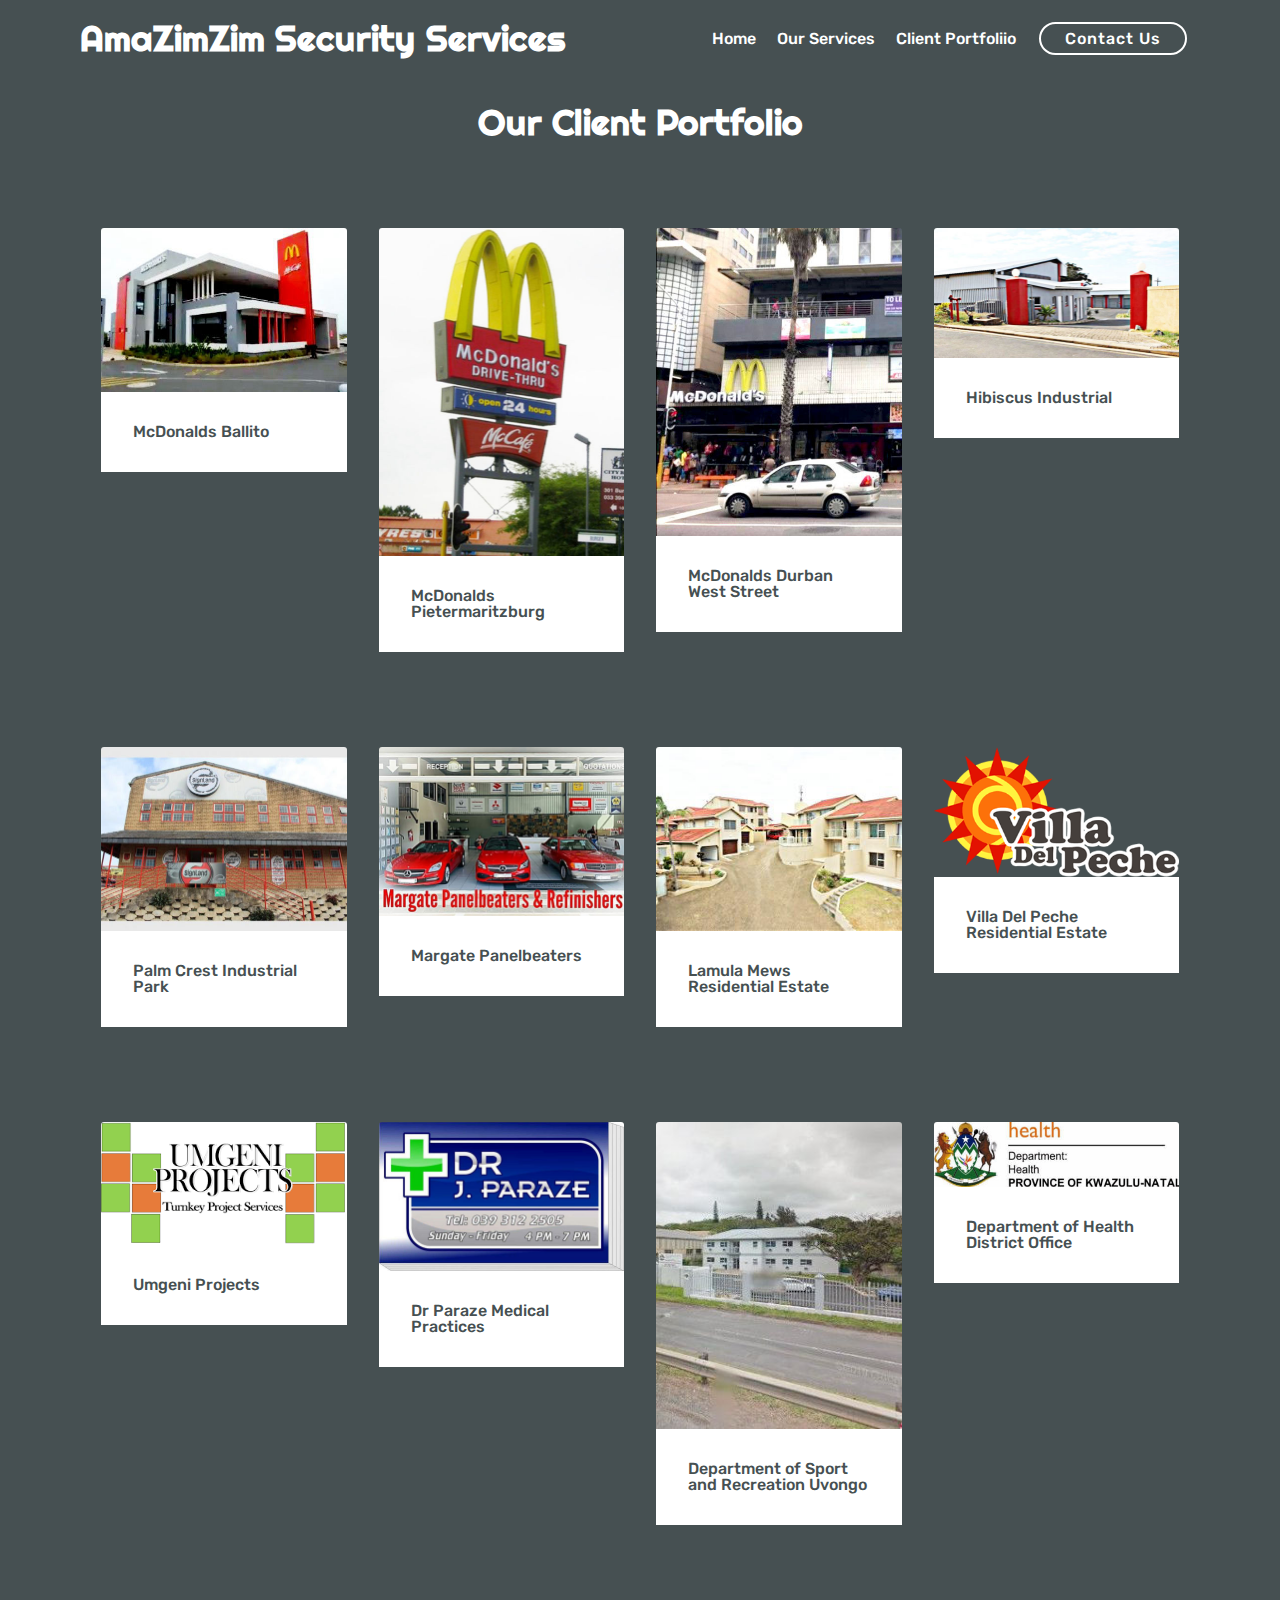
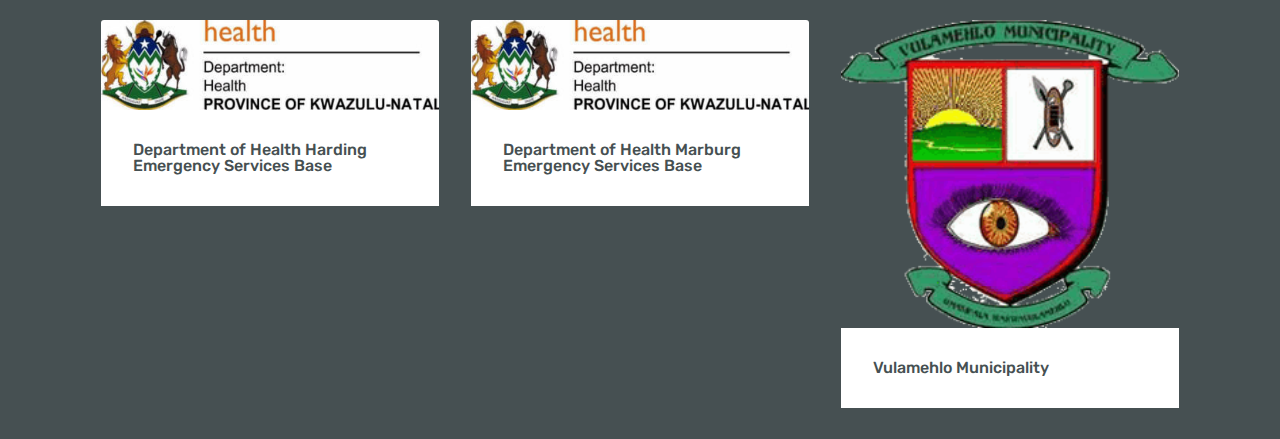
==== page1.html @ 928ce8c0 "create github pages" ====
<!DOCTYPE html>
<html  >
<head>
  <!-- Site made with Mobirise Website Builder v4.10.15, https://mobirise.com -->
  <meta charset="UTF-8">
  <meta http-equiv="X-UA-Compatible" content="IE=edge">
  <meta name="generator" content="Mobirise v4.10.15, mobirise.com">
  <meta name="viewport" content="width=device-width, initial-scale=1, minimum-scale=1">
  <link rel="shortcut icon" href="assets/images/logo2.png" type="image/x-icon">
  <meta name="description" content="Website Builder Description">
  
  <title>Our Clients</title>
  <link rel="stylesheet" href="assets/bootstrap/css/bootstrap.min.css">
  <link rel="stylesheet" href="assets/bootstrap/css/bootstrap-grid.min.css">
  <link rel="stylesheet" href="assets/bootstrap/css/bootstrap-reboot.min.css">
  <link rel="stylesheet" href="assets/tether/tether.min.css">
  <link rel="stylesheet" href="assets/dropdown/css/style.css">
  <link rel="stylesheet" href="assets/theme/css/style.css">
  <link rel="preload" as="style" href="assets/mobirise/css/mbr-additional.css"><link rel="stylesheet" href="assets/mobirise/css/mbr-additional.css" type="text/css">
  
  
  
</head>
<body>
  <section class="menu cid-rEwuFh71jN" once="menu" id="menu1-a">

    

    <nav class="navbar navbar-expand beta-menu navbar-dropdown align-items-center navbar-fixed-top navbar-toggleable-sm">
        <button class="navbar-toggler navbar-toggler-right" type="button" data-toggle="collapse" data-target="#navbarSupportedContent" aria-controls="navbarSupportedContent" aria-expanded="false" aria-label="Toggle navigation">
            <div class="hamburger">
                <span></span>
                <span></span>
                <span></span>
                <span></span>
            </div>
        </button>
        <div class="menu-logo">
            <div class="navbar-brand">
                
                <span class="navbar-caption-wrap"><a class="navbar-caption text-white display-2" href="#top">AmaZimZim Security Services<br></a></span>
            </div>
        </div>
        <div class="collapse navbar-collapse" id="navbarSupportedContent">
            <ul class="navbar-nav nav-dropdown" data-app-modern-menu="true"><li class="nav-item">
                    <a class="nav-link link text-white display-4" href="index.html#header3-6">Home</a>
                </li><li class="nav-item"><a class="nav-link link text-white display-4" href="page2.html#services1-g">Our Services</a></li><li class="nav-item"><a class="nav-link link text-white display-4" href="page1.html#features18-b">Client Portfoliio</a></li></ul>
            <div class="navbar-buttons mbr-section-btn"><a class="btn btn-sm btn-white-outline display-4" href="tel:0393121715">Contact Us</a></div>
        </div>
    </nav>
</section>

<section class="engine"><a href="https://mobirise.info/f">simple site builder</a></section><section class="features18 popup-btn-cards cid-rEwUz1un2R" id="features18-b">

    

    
    <div class="container">
        <h2 class="mbr-section-title pb-3 align-center mbr-fonts-style display-2"><strong>Our Client Portfolio</strong></h2>
        
        <div class="media-container-row pt-5 ">
            <div class="card p-3 col-12 col-md-6 col-lg-3">
                <div class="card-wrapper ">
                    <div class="card-img">
                        <div class="mbr-overlay"></div>
                        
                        <img src="assets/images/mcd-ballito-389x259.jpg" alt="Mobirise" title="">
                    </div>
                    <div class="card-box">
                        <h4 class="card-title mbr-fonts-style display-7">
                            McDonalds Ballito</h4>
                        
                    </div>
                </div>
            </div>
            <div class="card p-3 col-12 col-md-6 col-lg-3">
                <div class="card-wrapper">
                    <div class="card-img">
                        <div class="mbr-overlay"></div>
                        
                        <img src="assets/images/mcd-pmb-492x656.jpg" alt="Mobirise" title="">
                    </div>
                    <div class="card-box">
                        <h4 class="card-title mbr-fonts-style display-7">McDonalds Pietermaritzburg</h4>
                        
                    </div>
                </div>
            </div>

            <div class="card p-3 col-12 col-md-6 col-lg-3">
                <div class="card-wrapper">
                    <div class="card-img">
                        <div class="mbr-overlay"></div>
                        
                        <img src="assets/images/mcd-west-street-441x553.jpg" alt="Mobirise" title="">
                    </div>
                    <div class="card-box">
                        <h4 class="card-title mbr-fonts-style display-7">McDonalds Durban West Street</h4>
                        
                    </div>
                </div>
            </div>

            <div class="card p-3 col-12 col-md-6 col-lg-3">
                <div class="card-wrapper">
                    <div class="card-img">
                        <div class="mbr-overlay"></div>
                        
                        <img src="assets/images/hibiscus-industrial-492x260.jpg" alt="Mobirise" title="">
                    </div>
                    <div class="card-box">
                        <h4 class="card-title mbr-fonts-style display-7">
                            Hibiscus Industrial</h4>
                        
                    </div>
                </div>
            </div>
        </div>
    </div>
</section>

<section class="features18 popup-btn-cards cid-rEzffoRaYr" id="features18-c">

    

    
    <div class="container">
        
        
        <div class="media-container-row pt-5 ">
            <div class="card p-3 col-12 col-md-6 col-lg-3">
                <div class="card-wrapper ">
                    <div class="card-img">
                        <div class="mbr-overlay"></div>
                        
                        <img src="assets/images/palm-crest-492x369.jpg" alt="Mobirise" title="">
                    </div>
                    <div class="card-box">
                        <h4 class="card-title mbr-fonts-style display-7">
                            Palm Crest Industrial Park</h4>
                        
                    </div>
                </div>
            </div>
            <div class="card p-3 col-12 col-md-6 col-lg-3">
                <div class="card-wrapper">
                    <div class="card-img">
                        <div class="mbr-overlay"></div>
                        
                        <img src="assets/images/margate-panelbeaters-492x340.jpg" alt="Mobirise" title="">
                    </div>
                    <div class="card-box">
                        <h4 class="card-title mbr-fonts-style display-7">Margate Panelbeaters</h4>
                        
                    </div>
                </div>
            </div>

            <div class="card p-3 col-12 col-md-6 col-lg-3">
                <div class="card-wrapper">
                    <div class="card-img">
                        <div class="mbr-overlay"></div>
                        
                        <img src="assets/images/lamula-mews-300x225.jpg" alt="Mobirise" title="">
                    </div>
                    <div class="card-box">
                        <h4 class="card-title mbr-fonts-style display-7">Lamula Mews Residential Estate</h4>
                        
                    </div>
                </div>
            </div>

            <div class="card p-3 col-12 col-md-6 col-lg-3">
                <div class="card-wrapper">
                    <div class="card-img">
                        <div class="mbr-overlay"></div>
                        
                        <img src="assets/images/logo-3-375x200.png" alt="Mobirise" title="">
                    </div>
                    <div class="card-box">
                        <h4 class="card-title mbr-fonts-style display-7">
                            Villa Del Peche Residential Estate</h4>
                        
                    </div>
                </div>
            </div>
        </div>
    </div>
</section>

<section class="features18 popup-btn-cards cid-rEzhaPxGtS" id="features18-d">

    

    
    <div class="container">
        
        
        <div class="media-container-row pt-5 ">
            <div class="card p-3 col-12 col-md-6 col-lg-3">
                <div class="card-wrapper ">
                    <div class="card-img">
                        <div class="mbr-overlay"></div>
                        
                        <img src="assets/images/download-317x159.png" alt="Mobirise" title="">
                    </div>
                    <div class="card-box">
                        <h4 class="card-title mbr-fonts-style display-7">
                            Umgeni Projects</h4>
                        
                    </div>
                </div>
            </div>
            <div class="card p-3 col-12 col-md-6 col-lg-3">
                <div class="card-wrapper">
                    <div class="card-img">
                        <div class="mbr-overlay"></div>
                        
                        <img src="assets/images/16992446-1891797244392578-8308803169922455038-o-492x300.jpg" alt="Mobirise" title="">
                    </div>
                    <div class="card-box">
                        <h4 class="card-title mbr-fonts-style display-7">Dr Paraze Medical Practices</h4>
                        
                    </div>
                </div>
            </div>

            <div class="card p-3 col-12 col-md-6 col-lg-3">
                <div class="card-wrapper">
                    <div class="card-img">
                        <div class="mbr-overlay"></div>
                        
                        <img src="assets/images/sport-and-recreation-261x327.jpg" alt="Mobirise" title="">
                    </div>
                    <div class="card-box">
                        <h4 class="card-title mbr-fonts-style display-7">Department of Sport and Recreation Uvongo</h4>
                        
                    </div>
                </div>
            </div>

            <div class="card p-3 col-12 col-md-6 col-lg-3">
                <div class="card-wrapper">
                    <div class="card-img">
                        <div class="mbr-overlay"></div>
                        
                        <img src="assets/images/kzn-health-logo-438x116.jpg" alt="Mobirise" title="">
                    </div>
                    <div class="card-box">
                        <h4 class="card-title mbr-fonts-style display-7">
                            Department of Health District Office</h4>
                        
                    </div>
                </div>
            </div>
        </div>
    </div>
</section>

<section class="features18 popup-btn-cards cid-rEzoJ8v7iL" id="features18-e">

    

    
    <div class="container">
        
        
        <div class="media-container-row pt-5 ">
            <div class="card p-3 col-12 col-md-6 col-lg-4">
                <div class="card-wrapper ">
                    <div class="card-img">
                        <div class="mbr-overlay"></div>
                        
                        <img src="assets/images/kzn-health-logo-438x116.jpg" alt="Mobirise" title="">
                    </div>
                    <div class="card-box">
                        <h4 class="card-title mbr-fonts-style display-7">Department of Health Harding Emergency Services Base</h4>
                        
                    </div>
                </div>
            </div>
            <div class="card p-3 col-12 col-md-6 col-lg-4">
                <div class="card-wrapper">
                    <div class="card-img">
                        <div class="mbr-overlay"></div>
                        
                        <img src="assets/images/kzn-health-logo-438x116.jpg" alt="Mobirise" title="">
                    </div>
                    <div class="card-box">
                        <h4 class="card-title mbr-fonts-style display-7">Department of Health Marburg Emergency Services Base</h4>
                        
                    </div>
                </div>
            </div>

            <div class="card p-3 col-12 col-md-6 col-lg-4">
                <div class="card-wrapper">
                    <div class="card-img">
                        <div class="mbr-overlay"></div>
                        
                        <img src="assets/images/logo-vulamehlo-coa-250x228.png" alt="Mobirise" title="">
                    </div>
                    <div class="card-box">
                        <h4 class="card-title mbr-fonts-style display-7">Vulamehlo Municipality</h4>
                        
                    </div>
                </div>
            </div>

            
        </div>
    </div>
</section>


  <script src="assets/web/assets/jquery/jquery.min.js"></script>
  <script src="assets/popper/popper.min.js"></script>
  <script src="assets/bootstrap/js/bootstrap.min.js"></script>
  <script src="assets/tether/tether.min.js"></script>
  <script src="assets/smoothscroll/smooth-scroll.js"></script>
  <script src="assets/dropdown/js/nav-dropdown.js"></script>
  <script src="assets/dropdown/js/navbar-dropdown.js"></script>
  <script src="assets/touchswipe/jquery.touch-swipe.min.js"></script>
  <script src="assets/mbr-popup-btns/mbr-popup-btns.js"></script>
  <script src="assets/theme/js/script.js"></script>
  
  
</body>
</html>
---- assets/dropdown/css/style.css ----
.navbar-dropdown {
  left: 0;
  padding: 0;
  position: absolute;
  right: 0;
  top: 0;
  transition: all 0.45s ease;
  z-index: 1030;
  background: #282828; }
  .navbar-dropdown .navbar-logo {
    margin-right: 0.8rem;
    transition: margin 0.3s ease-in-out;
    vertical-align: middle; }
    .navbar-dropdown .navbar-logo img {
      height: 3.125rem;
      transition: all 0.3s ease-in-out; }
    .navbar-dropdown .navbar-logo.mbr-iconfont {
      font-size: 3.125rem;
      line-height: 3.125rem; }
  .navbar-dropdown .navbar-caption {
    font-weight: 700;
    white-space: normal;
    vertical-align: -4px;
    line-height: 3.125rem !important; }
    .navbar-dropdown .navbar-caption, .navbar-dropdown .navbar-caption:hover {
      color: inherit;
      text-decoration: none; }
  .navbar-dropdown .mbr-iconfont + .navbar-caption {
    vertical-align: -1px; }
  .navbar-dropdown.navbar-fixed-top {
    position: fixed; }
  .navbar-dropdown .navbar-brand span {
    vertical-align: -4px; }
  .navbar-dropdown.bg-color.transparent {
    background: none; }
  .navbar-dropdown.navbar-short .navbar-brand {
    padding: 0.625rem 0; }
    .navbar-dropdown.navbar-short .navbar-brand span {
      vertical-align: -1px; }
  .navbar-dropdown.navbar-short .navbar-caption {
    line-height: 2.375rem !important;
    vertical-align: -2px; }
  .navbar-dropdown.navbar-short .navbar-logo {
    margin-right: 0.5rem; }
    .navbar-dropdown.navbar-short .navbar-logo img {
      height: 2.375rem; }
    .navbar-dropdown.navbar-short .navbar-logo.mbr-iconfont {
      font-size: 2.375rem;
      line-height: 2.375rem; }
  .navbar-dropdown.navbar-short .mbr-table-cell {
    height: 3.625rem; }
  .navbar-dropdown .navbar-close {
    left: 0.6875rem;
    position: fixed;
    top: 0.75rem;
    z-index: 1000; }
  .navbar-dropdown .hamburger-icon {
    content: "";
    display: inline-block;
    vertical-align: middle;
    width: 16px;
    -webkit-box-shadow: 0 -6px 0 1px #282828,0 0 0 1px #282828,0 6px 0 1px #282828;
    -moz-box-shadow: 0 -6px 0 1px #282828,0 0 0 1px #282828,0 6px 0 1px #282828;
    box-shadow: 0 -6px 0 1px #282828,0 0 0 1px #282828,0 6px 0 1px #282828; }

.dropdown-menu .dropdown-toggle[data-toggle="dropdown-submenu"]::after {
  border-bottom: 0.35em solid transparent;
  border-left: 0.35em solid;
  border-right: 0;
  border-top: 0.35em solid transparent;
  margin-left: 0.3rem; }

.dropdown-menu .dropdown-item:focus {
  outline: 0; }

.nav-dropdown {
  font-size: 0.75rem;
  font-weight: 500;
  height: auto !important; }
  .nav-dropdown .nav-btn {
    padding-left: 1rem; }
  .nav-dropdown .link {
    margin: .667em 1.667em;
    font-weight: 500;
    padding: 0;
    transition: color .2s ease-in-out; }
    .nav-dropdown .link.dropdown-toggle {
      margin-right: 2.583em; }
      .nav-dropdown .link.dropdown-toggle::after {
        margin-left: .25rem;
        border-top: 0.35em solid;
        border-right: 0.35em solid transparent;
        border-left: 0.35em solid transparent;
        border-bottom: 0; }
      .nav-dropdown .link.dropdown-toggle[aria-expanded="true"] {
        margin: 0;
        padding: 0.667em 3.263em  0.667em 1.667em; }
  .nav-dropdown .link::after,
  .nav-dropdown .dropdown-item::after {
    color: inherit; }
  .nav-dropdown .btn {
    font-size: 0.75rem;
    font-weight: 700;
    letter-spacing: 0;
    margin-bottom: 0;
    padding-left: 1.25rem;
    padding-right: 1.25rem; }
  .nav-dropdown .dropdown-menu {
    border-radius: 0;
    border: 0;
    left: 0;
    margin: 0;
    padding-bottom: 1.25rem;
    padding-top: 1.25rem;
    position: relative; }
  .nav-dropdown .dropdown-submenu {
    margin-left: 0.125rem;
    top: 0; }
  .nav-dropdown .dropdown-item {
    font-weight: 500;
    line-height: 2;
    padding: 0.3846em 4.615em 0.3846em 1.5385em;
    position: relative;
    transition: color .2s ease-in-out, background-color .2s ease-in-out; }
    .nav-dropdown .dropdown-item::after {
      margin-top: -0.3077em;
      position: absolute;
      right: 1.1538em;
      top: 50%; }
    .nav-dropdown .dropdown-item:focus, .nav-dropdown .dropdown-item:hover {
      background: none; }

@media (max-width: 767px) {
  .nav-dropdown.navbar-toggleable-sm {
    bottom: 0;
    display: none;
    left: 0;
    overflow-x: hidden;
    position: fixed;
    top: 0;
    transform: translateX(-100%);
    -ms-transform: translateX(-100%);
    -webkit-transform: translateX(-100%);
    width: 18.75rem;
    z-index: 999; } }
.nav-dropdown.navbar-toggleable-xl {
  bottom: 0;
  display: none;
  left: 0;
  overflow-x: hidden;
  position: fixed;
  top: 0;
  transform: translateX(-100%);
  -ms-transform: translateX(-100%);
  -webkit-transform: translateX(-100%);
  width: 18.75rem;
  z-index: 999; }

.nav-dropdown-sm {
  display: block !important;
  overflow-x: hidden;
  overflow: auto;
  padding-top: 3.875rem; }
  .nav-dropdown-sm::after {
    content: "";
    display: block;
    height: 3rem;
    width: 100%; }
  .nav-dropdown-sm.collapse.in ~ .navbar-close {
    display: block !important; }
  .nav-dropdown-sm.collapsing, .nav-dropdown-sm.collapse.in {
    transform: translateX(0);
    -ms-transform: translateX(0);
    -webkit-transform: translateX(0);
    transition: all 0.25s ease-out;
    -webkit-transition: all 0.25s ease-out;
    background: #282828; }
  .nav-dropdown-sm.collapsing[aria-expanded="false"] {
    transform: translateX(-100%);
    -ms-transform: translateX(-100%);
    -webkit-transform: translateX(-100%); }
  .nav-dropdown-sm .nav-item {
    display: block;
    margin-left: 0 !important;
    padding-left: 0; }
  .nav-dropdown-sm .link,
  .nav-dropdown-sm .dropdown-item {
    border-top: 1px dotted rgba(255, 255, 255, 0.1);
    font-size: 0.8125rem;
    line-height: 1.6;
    margin: 0 !important;
    padding: 0.875rem 2.4rem 0.875rem 1.5625rem !important;
    position: relative;
    white-space: normal; }
    .nav-dropdown-sm .link:focus, .nav-dropdown-sm .link:hover,
    .nav-dropdown-sm .dropdown-item:focus,
    .nav-dropdown-sm .dropdown-item:hover {
      background: rgba(0, 0, 0, 0.2) !important;
      color: #c0a375; }
  .nav-dropdown-sm .nav-btn {
    position: relative;
    padding: 1.5625rem 1.5625rem 0 1.5625rem; }
    .nav-dropdown-sm .nav-btn::before {
      border-top: 1px dotted rgba(255, 255, 255, 0.1);
      content: "";
      left: 0;
      position: absolute;
      top: 0;
      width: 100%; }
    .nav-dropdown-sm .nav-btn + .nav-btn {
      padding-top: 0.625rem; }
      .nav-dropdown-sm .nav-btn + .nav-btn::before {
        display: none; }
  .nav-dropdown-sm .btn {
    padding: 0.625rem 0; }
  .nav-dropdown-sm .dropdown-toggle[data-toggle="dropdown-submenu"]::after {
    margin-left: .25rem;
    border-top: 0.35em solid;
    border-right: 0.35em solid transparent;
    border-left: 0.35em solid transparent;
    border-bottom: 0; }
  .nav-dropdown-sm .dropdown-toggle[data-toggle="dropdown-submenu"][aria-expanded="true"]::after {
    border-top: 0;
    border-right: 0.35em solid transparent;
    border-left: 0.35em solid transparent;
    border-bottom: 0.35em solid; }
  .nav-dropdown-sm .dropdown-menu {
    margin: 0;
    padding: 0;
    position: relative;
    top: 0;
    left: 0;
    width: 100%;
    border: 0;
    float: none;
    border-radius: 0;
    background: none; }
  .nav-dropdown-sm .dropdown-submenu {
    left: 100%;
    margin-left: 0.125rem;
    margin-top: -1.25rem;
    top: 0; }

.navbar-toggleable-sm .nav-dropdown .dropdown-menu {
  position: absolute; }

.navbar-toggleable-sm .nav-dropdown .dropdown-submenu {
  left: 100%;
  margin-left: 0.125rem;
  margin-top: -1.25rem;
  top: 0; }

.navbar-toggleable-sm.opened .nav-dropdown .dropdown-menu {
  position: relative; }

.navbar-toggleable-sm.opened .nav-dropdown .dropdown-submenu {
  left: 0;
  margin-left: 00rem;
  margin-top: 0rem;
  top: 0; }

.is-builder .nav-dropdown.collapsing {
  transition: none !important; }

/*# sourceMappingURL=style.css.map */
---- assets/theme/css/style.css ----
/*!
 * Mobirise v4 theme (https://mobirise.com/)
 * Copyright 2017 Mobirise
 */
section {
  background-color: #eeeeee;
}

body {
  font-style: normal;
  line-height: 1.5;
}

section,
.container,
.container-fluid {
  position: relative;
  word-wrap: break-word;
}

a.mbr-iconfont:hover {
  text-decoration: none;
}

.article .lead p,
.article .lead ul,
.article .lead ol,
.article .lead pre,
.article .lead blockquote {
  margin-bottom: 0;
}

ul,
ol,
pre,
blockquote {
  margin-bottom: 2.3125rem;
}

pre {
  background: #f4f4f4;
  padding: 10px 24px;
  white-space: pre-wrap;
}

.inactive {
  -webkit-user-select: none;
  -moz-user-select: none;
  -ms-user-select: none;
  user-select: none;
  pointer-events: none;
  -webkit-user-drag: none;
  user-drag: none;
}

.mbr-section__comments .row {
  justify-content: center;
  -webkit-justify-content: center;
}

a {
  font-style: normal;
  font-weight: 400;
  cursor: pointer;
}

a, a:hover {
  text-decoration: none;
}

figure {
  margin-bottom: 0;
}

body {
  color: #232323;
}

h1,
h2,
h3,
h4,
h5,
h6,
.h1,
.h2,
.h3,
.h4,
.h5,
.h6,
.display-1,
.display-2,
.display-3,
.display-4 {
  line-height: 1;
  word-break: break-word;
  word-wrap: break-word;
}

b,
strong {
  font-weight: bold;
}

blockquote {
  padding: 10px 0 10px 20px;
  position: relative;
  border-left: 2px solid;
  border-color: #ff3366;
}

input:-webkit-autofill, input:-webkit-autofill:hover, input:-webkit-autofill:focus, input:-webkit-autofill:active {
  transition-delay: 9999s;
  transition-property: background-color, color;
}

textarea[type='hidden'] {
  display: none;
}

body {
  position: relative;
}

section {
  background-position: 50% 50%;
  background-repeat: no-repeat;
  background-size: cover;
}

section .mbr-background-video,
section .mbr-background-video-preview {
  position: absolute;
  bottom: 0;
  left: 0;
  right: 0;
  top: 0;
}

.hidden {
  visibility: hidden;
}

.mbr-z-index20 {
  z-index: 20;
}

/*! Base colors */
.mbr-white {
  color: #ffffff;
}

.mbr-black {
  color: #000000;
}

.mbr-bg-white {
  background-color: #ffffff;
}

.mbr-bg-black {
  background-color: #000000;
}

/*! Text-aligns */
.align-left {
  text-align: left;
}

.align-center {
  text-align: center;
}

.align-right {
  text-align: right;
}

@media (max-width: 767px) {
  .align-left,
  .align-center,
  .align-right,
  .mbr-section-btn,
  .mbr-section-title {
    text-align: center;
  }
}

/*! Font-weight  */
.mbr-light {
  font-weight: 300;
}

.mbr-regular {
  font-weight: 400;
}

.mbr-semibold {
  font-weight: 500;
}

.mbr-bold {
  font-weight: 700;
}

/*! Media  */
.media-size-item {
  -webkit-flex: 1 1 auto;
  -moz-flex: 1 1 auto;
  -ms-flex: 1 1 auto;
  -o-flex: 1 1 auto;
  flex: 1 1 auto;
}

.media-content {
  -webkit-flex-basis: 100%;
  flex-basis: 100%;
}

.media-container-row {
  display: -ms-flexbox;
  display: -webkit-flex;
  display: flex;
  -webkit-flex-direction: row;
  -ms-flex-direction: row;
  flex-direction: row;
  -webkit-flex-wrap: wrap;
  -ms-flex-wrap: wrap;
  flex-wrap: wrap;
  -webkit-justify-content: center;
  -ms-flex-pack: center;
  justify-content: center;
  -webkit-align-content: center;
  -ms-flex-line-pack: center;
  align-content: center;
  -webkit-align-items: start;
  -ms-flex-align: start;
  align-items: start;
}

.media-container-row .media-size-item {
  width: 400px;
}

.media-container-column {
  display: -ms-flexbox;
  display: -webkit-flex;
  display: flex;
  -webkit-flex-direction: column;
  -ms-flex-direction: column;
  flex-direction: column;
  -webkit-flex-wrap: wrap;
  -ms-flex-wrap: wrap;
  flex-wrap: wrap;
  -webkit-justify-content: center;
  -ms-flex-pack: center;
  justify-content: center;
  -webkit-align-content: center;
  -ms-flex-line-pack: center;
  align-content: center;
  -webkit-align-items: stretch;
  -ms-flex-align: stretch;
  align-items: stretch;
}

.media-container-column > * {
  width: 100%;
}

@media (min-width: 992px) {
  .media-container-row {
    -webkit-flex-wrap: nowrap;
    -ms-flex-wrap: nowrap;
    flex-wrap: nowrap;
  }
}

figure {
  overflow: hidden;
}

figure[mbr-media-size] {
  transition: width 0.1s;
}

.mbr-figure img,
.mbr-figure iframe {
  display: block;
  width: 100%;
}

.card {
  background-color: transparent;
  border: none;
}

.card-box {
  width: 100%;
}

.card-img {
  text-align: center;
  flex-shrink: 0;
  -webkit-flex-shrink: 0;
}

.media {
  max-width: 100%;
  margin: 0 auto;
}

.mbr-figure {
  -ms-flex-item-align: center;
  -ms-grid-row-align: center;
  -webkit-align-self: center;
  align-self: center;
}

.media-container > div {
  max-width: 100%;
}

.mbr-figure img,
.card-img img {
  width: 100%;
}

@media (max-width: 991px) {
  .media-size-item {
    width: auto !important;
  }
  .media {
    width: auto;
  }
  .mbr-figure {
    width: 100% !important;
  }
}

/*! Buttons */
.btn {
  font-weight: 500;
  border-width: 2px;
  font-style: normal;
  letter-spacing: 1px;
  margin: .4rem .8rem;
  white-space: normal;
  -webkit-transition: all .3s ease-in-out;
  -moz-transition: all .3s ease-in-out;
  transition: all .3s ease-in-out;
  display: inline-flex;
  align-items: center;
  justify-content: center;
  word-break: break-word;
  -webkit-align-items: center;
  -webkit-justify-content: center;
  display: -webkit-inline-flex;
}

.btn-sm {
  font-weight: 500;
  letter-spacing: 1px;
  -webkit-transition: all .3s ease-in-out;
  -moz-transition: all .3s ease-in-out;
  transition: all .3s ease-in-out;
}

.btn-md {
  font-weight: 500;
  letter-spacing: 1px;
  margin: .4rem .8rem !important;
  -webkit-transition: all .3s ease-in-out;
  -moz-transition: all .3s ease-in-out;
  transition: all .3s ease-in-out;
}

.btn-lg {
  font-weight: 500;
  letter-spacing: 1px;
  margin: .4rem .8rem !important;
  -webkit-transition: all .3s ease-in-out;
  -moz-transition: all .3s ease-in-out;
  transition: all .3s ease-in-out;
}

.mbr-section-btn {
  margin-left: -0.25rem;
  margin-right: -0.25rem;
  font-size: 0;
}

nav .mbr-section-btn {
  margin-left: 0rem;
  margin-right: 0rem;
}

.btn-form {
  border-radius: 0;
}

.btn-form:hover {
  cursor: pointer;
}

/*! Btn icon margin */
.btn .mbr-iconfont,
.btn.btn-sm .mbr-iconfont {
  cursor: pointer;
  margin-right: 0.5rem;
}

.btn.btn-md .mbr-iconfont,
.btn.btn-md .mbr-iconfont {
  margin-right: 0.8rem;
}

.mbr-regular {
  font-weight: 400;
}

.mbr-semibold {
  font-weight: 500;
}

.mbr-bold {
  font-weight: 700;
}

[type='submit'] {
  -webkit-appearance: none;
}

/*! Full-screen */
.mbr-fullscreen .mbr-overlay {
  min-height: 100vh;
}

.mbr-fullscreen {
  display: flex;
  display: -webkit-flex;
  display: -moz-flex;
  display: -ms-flex;
  display: -o-flex;
  align-items: center;
  -webkit-align-items: center;
  min-height: 100vh;
  padding-top: 3rem;
  padding-bottom: 3rem;
}

/*! Map */
.map {
  height: 25rem;
  position: relative;
}

.map iframe {
  width: 100%;
  height: 100%;
}

.mbr-overlay {
  background-color: #000;
  bottom: 0;
  left: 0;
  opacity: .5;
  position: absolute;
  right: 0;
  top: 0;
  z-index: 0;
  pointer-events: none;
}

/* Form */
blockquote {
  font-style: italic;
  padding: 10px 0 10px 20px;
  font-size: 1.09rem;
  position: relative;
  border-width: 3px;
}

.form-control {
  background-color: #f5f5f5;
  box-shadow: none;
  color: #565656;
  line-height: 1.43;
  min-height: 3.5em;
  padding: 1.07em .5em;
}

.form-control, .form-control:focus {
  border: 1px solid #e8e8e8;
}

.form-active .form-control:invalid {
  border-color: red;
}

.form-control-label {
  position: relative;
  cursor: pointer;
  margin-bottom: .357em;
  padding: 0;
}

.alert {
  color: #ffffff;
  border-radius: 0;
  border: 0;
  font-size: .875rem;
  line-height: 1.5;
  margin-bottom: 1.875rem;
  padding: 1.25rem;
  position: relative;
}

.alert.alert-form::after {
  background-color: inherit;
  bottom: -7px;
  content: "";
  display: block;
  height: 14px;
  left: 50%;
  margin-left: -7px;
  position: absolute;
  transform: rotate(45deg);
  width: 14px;
  -webkit-transform: rotate(45deg);
}

.form-asterisk {
  font-family: initial;
  position: absolute;
  top: -2px;
  font-weight: normal;
}

/*! Scroll to top arrow */
#scrollToTop a i:before {
  content: '';
  position: absolute;
  height: 40%;
  top: 25%;
  background: #fff;
  width: 2px;
  left: calc(50% - 1px);
}

#scrollToTop a i:after {
  content: '';
  position: absolute;
  display: block;
  border-top: 2px solid #fff;
  border-right: 2px solid #fff;
  width: 40%;
  height: 40%;
  left: 30%;
  bottom: 30%;
  transform: rotate(135deg);
  -webkit-transform: rotate(135deg);
}

.mbr-arrow-up {
  bottom: 25px;
  right: 90px;
  position: fixed;
  text-align: right;
  z-index: 5000;
  color: #ffffff;
  font-size: 32px;
  transform: rotate(180deg);
  -webkit-transform: rotate(180deg);
}

.mbr-arrow-up a {
  background: rgba(0, 0, 0, 0.2);
  border-radius: 3px;
  color: #fff;
  display: inline-block;
  height: 60px;
  width: 60px;
  outline-style: none !important;
  position: relative;
  text-decoration: none;
  transition: all 0.3s ease-in-out;
  cursor: pointer;
  text-align: center;
}

.mbr-arrow-up a:hover {
  background-color: rgba(0, 0, 0, 0.4);
}

.mbr-arrow-up a i {
  line-height: 60px;
}

.mbr-arrow-up-icon {
  display: block;
  color: #fff;
}

.mbr-arrow-up-icon::before {
  content: '\203a';
  display: inline-block;
  font-family: serif;
  font-size: 32px;
  line-height: 1;
  font-style: normal;
  position: relative;
  top: 6px;
  left: -4px;
  -webkit-transform: rotate(-90deg);
  transform: rotate(-90deg);
}

/*! Arrow Down */
.mbr-arrow {
  position: absolute;
  bottom: 45px;
  left: 50%;
  width: 60px;
  height: 60px;
  cursor: pointer;
  background-color: rgba(80, 80, 80, 0.5);
  border-radius: 50%;
  -webkit-transform: translateX(-50%);
  transform: translateX(-50%);
}

.mbr-arrow > a {
  display: inline-block;
  text-decoration: none;
  outline-style: none;
  -webkit-animation: arrowdown 1.7s ease-in-out infinite;
  animation: arrowdown 1.7s ease-in-out infinite;
}

.mbr-arrow > a > i {
  position: absolute;
  top: -2px;
  left: 15px;
  font-size: 2rem;
}

@keyframes arrowdown {
  0% {
    transform: translateY(0px);
    -webkit-transform: translateY(0px);
  }
  50% {
    transform: translateY(-5px);
    -webkit-transform: translateY(-5px);
  }
  100% {
    transform: translateY(0px);
    -webkit-transform: translateY(0px);
  }
}

@-webkit-keyframes arrowdown {
  0% {
    transform: translateY(0px);
    -webkit-transform: translateY(0px);
  }
  50% {
    transform: translateY(-5px);
    -webkit-transform: translateY(-5px);
  }
  100% {
    transform: translateY(0px);
    -webkit-transform: translateY(0px);
  }
}

@media (max-width: 500px) {
  .mbr-arrow-up {
    left: 50%;
    right: auto;
    transform: translateX(-50%) rotate(180deg);
    -webkit-transform: translateX(-50%) rotate(180deg);
  }
}

/*Gradients animation*/
@keyframes gradient-animation {
  from {
    background-position: 0% 100%;
    animation-timing-function: ease-in-out;
  }
  to {
    background-position: 100% 0%;
    animation-timing-function: ease-in-out;
  }
}

@-webkit-keyframes gradient-animation {
  from {
    background-position: 0% 100%;
    animation-timing-function: ease-in-out;
  }
  to {
    background-position: 100% 0%;
    animation-timing-function: ease-in-out;
  }
}

.bg-gradient {
  background-size: 200% 200%;
  animation: gradient-animation 5s infinite alternate;
  -webkit-animation: gradient-animation 5s infinite alternate;
}

.menu .navbar-brand {
  display: -webkit-flex;
}

.menu .navbar-brand span {
  display: flex;
  display: -webkit-flex;
}

.menu .navbar-brand .navbar-caption-wrap {
  display: -webkit-flex;
}

.menu .navbar-brand .navbar-logo img {
  display: -webkit-flex;
}

@media (min-width: 768px) and (max-width: 1023px) {
  .menu .navbar-toggleable-sm .navbar-nav {
    display: -webkit-box;
    display: -webkit-flex;
    display: -ms-flexbox;
  }
}

@media (max-width: 1023px) {
  .menu .navbar-collapse {
    max-height: 93.5vh;
  }
  .menu .navbar-collapse.show {
    overflow: auto;
  }
}

@media (min-width: 1024px) {
  .menu .navbar-nav.nav-dropdown {
    display: -webkit-flex;
  }
  .menu .navbar-toggleable-sm .navbar-collapse {
    display: -webkit-flex !important;
  }
  .menu .collapsed .navbar-collapse {
    max-height: 93.5vh;
  }
  .menu .collapsed .navbar-collapse.show {
    overflow: auto;
  }
}

@media (max-width: 767px) {
  .menu .navbar-collapse {
    max-height: 80vh;
  }
}

/* Others*/
.note-check a[data-value=Rubik] {
  font-style: normal;
}

.mbr-arrow a {
  color: #ffffff;
}

@media (max-width: 767px) {
  .mbr-arrow {
    display: none;
  }
}

.navbar {
  display: -webkit-flex;
  -webkit-flex-wrap: wrap;
  -webkit-align-items: center;
  -webkit-justify-content: space-between;
}

.navbar-collapse {
  -webkit-flex-basis: 100%;
  -webkit-flex-grow: 1;
  -webkit-align-items: center;
}

.nav-dropdown .link {
  padding: 0.667em 1.667em !important;
  margin: 0 !important;
}

.nav {
  display: -webkit-flex;
  -webkit-flex-wrap: wrap;
}

.row {
  display: -webkit-flex;
  -webkit-flex-wrap: wrap;
}

.justify-content-center {
  -webkit-justify-content: center;
}

.form-inline {
  display: -webkit-flex;
  -webkit-flex-flow: row wrap;
  -webkit-align-items: center;
}

.card-wrapper {
  -webkit-flex: 1;
}

.carousel-control {
  z-index: 10;
  display: -webkit-flex;
  -webkit-align-items: center;
  -webkit-justify-content: center;
}

.carousel-controls {
  display: -webkit-flex;
}

.media {
  display: -webkit-flex;
}

.form-group:focus {
  outline: none;
}

.jq-selectbox__select {
  padding: 1.07em 0.5em;
  position: absolute;
  top: 0;
  left: 0;
  width: 100%;
}

.jq-selectbox__dropdown {
  position: absolute;
  top: 100% !important;
  left: 0 !important;
  width: 100% !important;
}

.jq-selectbox__trigger-arrow {
  transform: translateY(-50%);
}

.jq-selectbox li {
  padding: 1.07em 0.5em;
}

input[type='range'] {
  padding-left: 0 !important;
  padding-right: 0 !important;
}

.modal-dialog,
.modal-content {
  height: 100%;
}

.modal-dialog .carousel-inner {
  height: 100%;
}

.carousel-item {
  text-align: center;
}

.carousel-item img {
  margin: auto;
}

.navbar-toggler {
  -webkit-align-self: flex-start;
  -ms-flex-item-align: start;
  align-self: flex-start;
  padding: 0.25rem 0.75rem;
  font-size: 1.25rem;
  line-height: 1;
  background: transparent;
  border: 1px solid transparent;
  -webkit-border-radius: 0.25rem;
  border-radius: 0.25rem;
}

.navbar-toggler:focus,
.navbar-toggler:hover {
  text-decoration: none;
}

.navbar-toggler-icon {
  display: inline-block;
  width: 1.5em;
  height: 1.5em;
  vertical-align: middle;
  content: '';
  background: no-repeat center center;
  -webkit-background-size: 100% 100%;
  -o-background-size: 100% 100%;
  background-size: 100% 100%;
}

.navbar-toggler-left {
  position: absolute;
  left: 1rem;
}

.navbar-toggler-right {
  position: absolute;
  right: 1rem;
}

@media (max-width: 575px) {
  .navbar-toggleable .navbar-nav .dropdown-menu {
    position: static;
    float: none;
  }
  .navbar-toggleable > .container {
    padding-right: 0;
    padding-left: 0;
  }
}

@media (min-width: 576px) {
  .navbar-toggleable {
    -webkit-box-orient: horizontal;
    -webkit-box-direction: normal;
    -webkit-flex-direction: row;
    -ms-flex-direction: row;
    flex-direction: row;
    -webkit-flex-wrap: nowrap;
    -ms-flex-wrap: nowrap;
    flex-wrap: nowrap;
    -webkit-box-align: center;
    -webkit-align-items: center;
    -ms-flex-align: center;
    align-items: center;
  }
  .navbar-toggleable .navbar-nav {
    -webkit-box-orient: horizontal;
    -webkit-box-direction: normal;
    -webkit-flex-direction: row;
    -ms-flex-direction: row;
    flex-direction: row;
  }
  .navbar-toggleable .navbar-nav .nav-link {
    padding-right: 0.5rem;
    padding-left: 0.5rem;
  }
  .navbar-toggleable > .container {
    display: -webkit-box;
    display: -webkit-flex;
    display: -ms-flexbox;
    display: flex;
    -webkit-flex-wrap: nowrap;
    -ms-flex-wrap: nowrap;
    flex-wrap: nowrap;
    -webkit-box-align: center;
    -webkit-align-items: center;
    -ms-flex-align: center;
    align-items: center;
  }
  .navbar-toggleable .navbar-collapse {
    display: -webkit-box !important;
    display: -webkit-flex !important;
    display: -ms-flexbox !important;
    display: flex !important;
    width: 100%;
  }
  .navbar-toggleable .navbar-toggler {
    display: none;
  }
}

@media (max-width: 767px) {
  .navbar-toggleable-sm .navbar-nav .dropdown-menu {
    position: static;
    float: none;
  }
  .navbar-toggleable-sm > .container {
    padding-right: 0;
    padding-left: 0;
  }
}

@media (min-width: 768px) {
  .navbar-toggleable-sm {
    -webkit-box-orient: horizontal;
    -webkit-box-direction: normal;
    -webkit-flex-direction: row;
    -ms-flex-direction: row;
    flex-direction: row;
    -webkit-flex-wrap: nowrap;
    -ms-flex-wrap: nowrap;
    flex-wrap: nowrap;
    -webkit-box-align: center;
    -webkit-align-items: center;
    -ms-flex-align: center;
    align-items: center;
  }
  .navbar-toggleable-sm .navbar-nav {
    -webkit-box-orient: horizontal;
    -webkit-box-direction: normal;
    -webkit-flex-direction: row;
    -ms-flex-direction: row;
    flex-direction: row;
  }
  .navbar-toggleable-sm .navbar-nav .nav-link {
    padding-right: 0.5rem;
    padding-left: 0.5rem;
  }
  .navbar-toggleable-sm > .container {
    display: -webkit-box;
    display: -webkit-flex;
    display: -ms-flexbox;
    display: flex;
    -webkit-flex-wrap: nowrap;
    -ms-flex-wrap: nowrap;
    flex-wrap: nowrap;
    -webkit-box-align: center;
    -webkit-align-items: center;
    -ms-flex-align: center;
    align-items: center;
  }
  .navbar-toggleable-sm .navbar-collapse {
    display: none;
    width: 100%;
  }
  .navbar-toggleable-sm .navbar-toggler {
    display: none;
  }
}

@media (max-width: 1023px) {
  .navbar-toggleable-md .navbar-nav .dropdown-menu {
    position: static;
    float: none;
  }
  .navbar-toggleable-md > .container {
    padding-right: 0;
    padding-left: 0;
  }
}

@media (min-width: 1024px) {
  .navbar-toggleable-md {
    -webkit-box-orient: horizontal;
    -webkit-box-direction: normal;
    -webkit-flex-direction: row;
    -ms-flex-direction: row;
    flex-direction: row;
    -webkit-flex-wrap: nowrap;
    -ms-flex-wrap: nowrap;
    flex-wrap: nowrap;
    -webkit-box-align: center;
    -webkit-align-items: center;
    -ms-flex-align: center;
    align-items: center;
  }
  .navbar-toggleable-md .navbar-nav {
    -webkit-box-orient: horizontal;
    -webkit-box-direction: normal;
    -webkit-flex-direction: row;
    -ms-flex-direction: row;
    flex-direction: row;
  }
  .navbar-toggleable-md .navbar-nav .nav-link {
    padding-right: 0.5rem;
    padding-left: 0.5rem;
  }
  .navbar-toggleable-md > .container {
    display: -webkit-box;
    display: -webkit-flex;
    display: -ms-flexbox;
    display: flex;
    -webkit-flex-wrap: nowrap;
    -ms-flex-wrap: nowrap;
    flex-wrap: nowrap;
    -webkit-box-align: center;
    -webkit-align-items: center;
    -ms-flex-align: center;
    align-items: center;
  }
  .navbar-toggleable-md .navbar-collapse {
    display: -webkit-box !important;
    display: -webkit-flex !important;
    display: -ms-flexbox !important;
    display: flex !important;
    width: 100%;
  }
  .navbar-toggleable-md .navbar-toggler {
    display: none;
  }
}

@media (max-width: 1199px) {
  .navbar-toggleable-lg .navbar-nav .dropdown-menu {
    position: static;
    float: none;
  }
  .navbar-toggleable-lg > .container {
    padding-right: 0;
    padding-left: 0;
  }
}

@media (min-width: 1200px) {
  .navbar-toggleable-lg {
    -webkit-box-orient: horizontal;
    -webkit-box-direction: normal;
    -webkit-flex-direction: row;
    -ms-flex-direction: row;
    flex-direction: row;
    -webkit-flex-wrap: nowrap;
    -ms-flex-wrap: nowrap;
    flex-wrap: nowrap;
    -webkit-box-align: center;
    -webkit-align-items: center;
    -ms-flex-align: center;
    align-items: center;
  }
  .navbar-toggleable-lg .navbar-nav {
    -webkit-box-orient: horizontal;
    -webkit-box-direction: normal;
    -webkit-flex-direction: row;
    -ms-flex-direction: row;
    flex-direction: row;
  }
  .navbar-toggleable-lg .navbar-nav .nav-link {
    padding-right: 0.5rem;
    padding-left: 0.5rem;
  }
  .navbar-toggleable-lg > .container {
    display: -webkit-box;
    display: -webkit-flex;
    display: -ms-flexbox;
    display: flex;
    -webkit-flex-wrap: nowrap;
    -ms-flex-wrap: nowrap;
    flex-wrap: nowrap;
    -webkit-box-align: center;
    -webkit-align-items: center;
    -ms-flex-align: center;
    align-items: center;
  }
  .navbar-toggleable-lg .navbar-collapse {
    display: -webkit-box !important;
    display: -webkit-flex !important;
    display: -ms-flexbox !important;
    display: flex !important;
    width: 100%;
  }
  .navbar-toggleable-lg .navbar-toggler {
    display: none;
  }
}

.navbar-toggleable-xl {
  -webkit-box-orient: horizontal;
  -webkit-box-direction: normal;
  -webkit-flex-direction: row;
  -ms-flex-direction: row;
  flex-direction: row;
  -webkit-flex-wrap: nowrap;
  -ms-flex-wrap: nowrap;
  flex-wrap: nowrap;
  -webkit-box-align: center;
  -webkit-align-items: center;
  -ms-flex-align: center;
  align-items: center;
}

.navbar-toggleable-xl .navbar-nav .dropdown-menu {
  position: static;
  float: none;
}

.navbar-toggleable-xl > .container {
  padding-right: 0;
  padding-left: 0;
}

.navbar-toggleable-xl .navbar-nav {
  -webkit-box-orient: horizontal;
  -webkit-box-direction: normal;
  -webkit-flex-direction: row;
  -ms-flex-direction: row;
  flex-direction: row;
}

.navbar-toggleable-xl .navbar-nav .nav-link {
  padding-right: 0.5rem;
  padding-left: 0.5rem;
}

.navbar-toggleable-xl > .container {
  display: -webkit-box;
  display: -webkit-flex;
  display: -ms-flexbox;
  display: flex;
  -webkit-flex-wrap: nowrap;
  -ms-flex-wrap: nowrap;
  flex-wrap: nowrap;
  -webkit-box-align: center;
  -webkit-align-items: center;
  -ms-flex-align: center;
  align-items: center;
}

.navbar-toggleable-xl .navbar-collapse {
  display: -webkit-box !important;
  display: -webkit-flex !important;
  display: -ms-flexbox !important;
  display: flex !important;
  width: 100%;
}

.navbar-toggleable-xl .navbar-toggler {
  display: none;
}

.card-img {
  width: auto;
}

.menu .navbar.collapsed:not(.beta-menu) {
  flex-direction: column;
  -webkit-flex-direction: column;
}

.carousel-item.active,
.carousel-item-next,
.carousel-item-prev {
  display: -webkit-box;
  display: -webkit-flex;
  display: -ms-flexbox;
  display: flex;
}

.note-air-layout .dropup .dropdown-menu,
.note-air-layout .navbar-fixed-bottom .dropdown .dropdown-menu {
  bottom: initial !important;
}

html,
body {
  height: auto;
  min-height: 100vh;
}

.dropup .dropdown-toggle::after {
  display: none;
}
.engine {
	position: absolute;
	text-indent: -2400px;
	text-align: center;
	padding: 0;
	top: 0;
	left: -2400px;
}
---- assets/mobirise/css/mbr-additional.css ----
@import url(https://fonts.googleapis.com/css?family=Rubik:300,300i,400,400i,500,500i,700,700i,900,900i&display=swap);
@import url(https://fonts.googleapis.com/css?family=Righteous:400&display=swap);





body {
  font-family: Rubik;
}
.display-1 {
  font-family: 'Rubik', sans-serif;
  font-size: 3.6rem;
  font-display: swap;
}
.display-1 > .mbr-iconfont {
  font-size: 5.76rem;
}
.display-2 {
  font-family: 'Righteous', display;
  font-size: 2.2rem;
  font-display: swap;
}
.display-2 > .mbr-iconfont {
  font-size: 3.52rem;
}
.display-4 {
  font-family: 'Rubik', sans-serif;
  font-size: 1rem;
  font-display: swap;
}
.display-4 > .mbr-iconfont {
  font-size: 1.6rem;
}
.display-5 {
  font-family: 'Rubik', sans-serif;
  font-size: 1.5rem;
  font-display: swap;
}
.display-5 > .mbr-iconfont {
  font-size: 2.4rem;
}
.display-7 {
  font-family: 'Rubik', sans-serif;
  font-size: 1rem;
  font-display: swap;
}
.display-7 > .mbr-iconfont {
  font-size: 1.6rem;
}
/* ---- Fluid typography for mobile devices ---- */
/* 1.4 - font scale ratio ( bootstrap == 1.42857 ) */
/* 100vw - current viewport width */
/* (48 - 20)  48 == 48rem == 768px, 20 == 20rem == 320px(minimal supported viewport) */
/* 0.65 - min scale variable, may vary */
@media (max-width: 768px) {
  .display-1 {
    font-size: 2.88rem;
    font-size: calc( 1.91rem + (3.6 - 1.91) * ((100vw - 20rem) / (48 - 20)));
    line-height: calc( 1.4 * (1.91rem + (3.6 - 1.91) * ((100vw - 20rem) / (48 - 20))));
  }
  .display-2 {
    font-size: 1.76rem;
    font-size: calc( 1.42rem + (2.2 - 1.42) * ((100vw - 20rem) / (48 - 20)));
    line-height: calc( 1.4 * (1.42rem + (2.2 - 1.42) * ((100vw - 20rem) / (48 - 20))));
  }
  .display-4 {
    font-size: 0.8rem;
    font-size: calc( 1rem + (1 - 1) * ((100vw - 20rem) / (48 - 20)));
    line-height: calc( 1.4 * (1rem + (1 - 1) * ((100vw - 20rem) / (48 - 20))));
  }
  .display-5 {
    font-size: 1.2rem;
    font-size: calc( 1.175rem + (1.5 - 1.175) * ((100vw - 20rem) / (48 - 20)));
    line-height: calc( 1.4 * (1.175rem + (1.5 - 1.175) * ((100vw - 20rem) / (48 - 20))));
  }
}
/* Buttons */
.btn {
  padding: 1rem 3rem;
  border-radius: 3px;
}
.btn-sm {
  padding: 0.6rem 1.5rem;
  border-radius: 3px;
}
.btn-md {
  padding: 1rem 3rem;
  border-radius: 3px;
}
.btn-lg {
  padding: 1.2rem 3.2rem;
  border-radius: 3px;
}
.bg-primary {
  background-color: #149dcc !important;
}
.bg-success {
  background-color: #f7ed4a !important;
}
.bg-info {
  background-color: #82786e !important;
}
.bg-warning {
  background-color: #879a9f !important;
}
.bg-danger {
  background-color: #b1a374 !important;
}
.btn-primary,
.btn-primary:active {
  background-color: #149dcc !important;
  border-color: #149dcc !important;
  color: #ffffff !important;
}
.btn-primary:hover,
.btn-primary:focus,
.btn-primary.focus,
.btn-primary.active {
  color: #ffffff !important;
  background-color: #0d6786 !important;
  border-color: #0d6786 !important;
}
.btn-primary.disabled,
.btn-primary:disabled {
  color: #ffffff !important;
  background-color: #0d6786 !important;
  border-color: #0d6786 !important;
}
.btn-secondary,
.btn-secondary:active {
  background-color: #ff3366 !important;
  border-color: #ff3366 !important;
  color: #ffffff !important;
}
.btn-secondary:hover,
.btn-secondary:focus,
.btn-secondary.focus,
.btn-secondary.active {
  color: #ffffff !important;
  background-color: #e50039 !important;
  border-color: #e50039 !important;
}
.btn-secondary.disabled,
.btn-secondary:disabled {
  color: #ffffff !important;
  background-color: #e50039 !important;
  border-color: #e50039 !important;
}
.btn-info,
.btn-info:active {
  background-color: #82786e !important;
  border-color: #82786e !important;
  color: #ffffff !important;
}
.btn-info:hover,
.btn-info:focus,
.btn-info.focus,
.btn-info.active {
  color: #ffffff !important;
  background-color: #59524b !important;
  border-color: #59524b !important;
}
.btn-info.disabled,
.btn-info:disabled {
  color: #ffffff !important;
  background-color: #59524b !important;
  border-color: #59524b !important;
}
.btn-success,
.btn-success:active {
  background-color: #f7ed4a !important;
  border-color: #f7ed4a !important;
  color: #3f3c03 !important;
}
.btn-success:hover,
.btn-success:focus,
.btn-success.focus,
.btn-success.active {
  color: #3f3c03 !important;
  background-color: #eadd0a !important;
  border-color: #eadd0a !important;
}
.btn-success.disabled,
.btn-success:disabled {
  color: #3f3c03 !important;
  background-color: #eadd0a !important;
  border-color: #eadd0a !important;
}
.btn-warning,
.btn-warning:active {
  background-color: #879a9f !important;
  border-color: #879a9f !important;
  color: #ffffff !important;
}
.btn-warning:hover,
.btn-warning:focus,
.btn-warning.focus,
.btn-warning.active {
  color: #ffffff !important;
  background-color: #617479 !important;
  border-color: #617479 !important;
}
.btn-warning.disabled,
.btn-warning:disabled {
  color: #ffffff !important;
  background-color: #617479 !important;
  border-color: #617479 !important;
}
.btn-danger,
.btn-danger:active {
  background-color: #b1a374 !important;
  border-color: #b1a374 !important;
  color: #ffffff !important;
}
.btn-danger:hover,
.btn-danger:focus,
.btn-danger.focus,
.btn-danger.active {
  color: #ffffff !important;
  background-color: #8b7d4e !important;
  border-color: #8b7d4e !important;
}
.btn-danger.disabled,
.btn-danger:disabled {
  color: #ffffff !important;
  background-color: #8b7d4e !important;
  border-color: #8b7d4e !important;
}
.btn-white {
  color: #333333 !important;
}
.btn-white,
.btn-white:active {
  background-color: #ffffff !important;
  border-color: #ffffff !important;
  color: #808080 !important;
}
.btn-white:hover,
.btn-white:focus,
.btn-white.focus,
.btn-white.active {
  color: #808080 !important;
  background-color: #d9d9d9 !important;
  border-color: #d9d9d9 !important;
}
.btn-white.disabled,
.btn-white:disabled {
  color: #808080 !important;
  background-color: #d9d9d9 !important;
  border-color: #d9d9d9 !important;
}
.btn-black,
.btn-black:active {
  background-color: #333333 !important;
  border-color: #333333 !important;
  color: #ffffff !important;
}
.btn-black:hover,
.btn-black:focus,
.btn-black.focus,
.btn-black.active {
  color: #ffffff !important;
  background-color: #0d0d0d !important;
  border-color: #0d0d0d !important;
}
.btn-black.disabled,
.btn-black:disabled {
  color: #ffffff !important;
  background-color: #0d0d0d !important;
  border-color: #0d0d0d !important;
}
.btn-primary-outline,
.btn-primary-outline:active {
  background: none;
  border-color: #0b566f;
  color: #0b566f;
}
.btn-primary-outline:hover,
.btn-primary-outline:focus,
.btn-primary-outline.focus,
.btn-primary-outline.active {
  color: #ffffff;
  background-color: #149dcc;
  border-color: #149dcc;
}
.btn-primary-outline.disabled,
.btn-primary-outline:disabled {
  color: #ffffff !important;
  background-color: #149dcc !important;
  border-color: #149dcc !important;
}
.btn-secondary-outline,
.btn-secondary-outline:active {
  background: none;
  border-color: #cc0033;
  color: #cc0033;
}
.btn-secondary-outline:hover,
.btn-secondary-outline:focus,
.btn-secondary-outline.focus,
.btn-secondary-outline.active {
  color: #ffffff;
  background-color: #ff3366;
  border-color: #ff3366;
}
.btn-secondary-outline.disabled,
.btn-secondary-outline:disabled {
  color: #ffffff !important;
  background-color: #ff3366 !important;
  border-color: #ff3366 !important;
}
.btn-info-outline,
.btn-info-outline:active {
  background: none;
  border-color: #4b453f;
  color: #4b453f;
}
.btn-info-outline:hover,
.btn-info-outline:focus,
.btn-info-outline.focus,
.btn-info-outline.active {
  color: #ffffff;
  background-color: #82786e;
  border-color: #82786e;
}
.btn-info-outline.disabled,
.btn-info-outline:disabled {
  color: #ffffff !important;
  background-color: #82786e !important;
  border-color: #82786e !important;
}
.btn-success-outline,
.btn-success-outline:active {
  background: none;
  border-color: #d2c609;
  color: #d2c609;
}
.btn-success-outline:hover,
.btn-success-outline:focus,
.btn-success-outline.focus,
.btn-success-outline.active {
  color: #3f3c03;
  background-color: #f7ed4a;
  border-color: #f7ed4a;
}
.btn-success-outline.disabled,
.btn-success-outline:disabled {
  color: #3f3c03 !important;
  background-color: #f7ed4a !important;
  border-color: #f7ed4a !important;
}
.btn-warning-outline,
.btn-warning-outline:active {
  background: none;
  border-color: #55666b;
  color: #55666b;
}
.btn-warning-outline:hover,
.btn-warning-outline:focus,
.btn-warning-outline.focus,
.btn-warning-outline.active {
  color: #ffffff;
  background-color: #879a9f;
  border-color: #879a9f;
}
.btn-warning-outline.disabled,
.btn-warning-outline:disabled {
  color: #ffffff !important;
  background-color: #879a9f !important;
  border-color: #879a9f !important;
}
.btn-danger-outline,
.btn-danger-outline:active {
  background: none;
  border-color: #7a6e45;
  color: #7a6e45;
}
.btn-danger-outline:hover,
.btn-danger-outline:focus,
.btn-danger-outline.focus,
.btn-danger-outline.active {
  color: #ffffff;
  background-color: #b1a374;
  border-color: #b1a374;
}
.btn-danger-outline.disabled,
.btn-danger-outline:disabled {
  color: #ffffff !important;
  background-color: #b1a374 !important;
  border-color: #b1a374 !important;
}
.btn-black-outline,
.btn-black-outline:active {
  background: none;
  border-color: #000000;
  color: #000000;
}
.btn-black-outline:hover,
.btn-black-outline:focus,
.btn-black-outline.focus,
.btn-black-outline.active {
  color: #ffffff;
  background-color: #333333;
  border-color: #333333;
}
.btn-black-outline.disabled,
.btn-black-outline:disabled {
  color: #ffffff !important;
  background-color: #333333 !important;
  border-color: #333333 !important;
}
.btn-white-outline,
.btn-white-outline:active,
.btn-white-outline.active {
  background: none;
  border-color: #ffffff;
  color: #ffffff;
}
.btn-white-outline:hover,
.btn-white-outline:focus,
.btn-white-outline.focus {
  color: #333333;
  background-color: #ffffff;
  border-color: #ffffff;
}
.text-primary {
  color: #149dcc !important;
}
.text-secondary {
  color: #ff3366 !important;
}
.text-success {
  color: #f7ed4a !important;
}
.text-info {
  color: #82786e !important;
}
.text-warning {
  color: #879a9f !important;
}
.text-danger {
  color: #b1a374 !important;
}
.text-white {
  color: #ffffff !important;
}
.text-black {
  color: #000000 !important;
}
a.text-primary:hover,
a.text-primary:focus {
  color: #0b566f !important;
}
a.text-secondary:hover,
a.text-secondary:focus {
  color: #cc0033 !important;
}
a.text-success:hover,
a.text-success:focus {
  color: #d2c609 !important;
}
a.text-info:hover,
a.text-info:focus {
  color: #4b453f !important;
}
a.text-warning:hover,
a.text-warning:focus {
  color: #55666b !important;
}
a.text-danger:hover,
a.text-danger:focus {
  color: #7a6e45 !important;
}
a.text-white:hover,
a.text-white:focus {
  color: #b3b3b3 !important;
}
a.text-black:hover,
a.text-black:focus {
  color: #4d4d4d !important;
}
.alert-success {
  background-color: #70c770;
}
.alert-info {
  background-color: #82786e;
}
.alert-warning {
  background-color: #879a9f;
}
.alert-danger {
  background-color: #b1a374;
}
.mbr-section-btn a.btn:not(.btn-form) {
  border-radius: 100px;
}
.mbr-section-btn a.btn:not(.btn-form):hover,
.mbr-section-btn a.btn:not(.btn-form):focus {
  box-shadow: none !important;
}
.mbr-section-btn a.btn:not(.btn-form):hover,
.mbr-section-btn a.btn:not(.btn-form):focus {
  box-shadow: 0 10px 40px 0 rgba(0, 0, 0, 0.2) !important;
  -webkit-box-shadow: 0 10px 40px 0 rgba(0, 0, 0, 0.2) !important;
}
.mbr-gallery-filter li a {
  border-radius: 100px !important;
}
.mbr-gallery-filter li.active .btn {
  background-color: #149dcc;
  border-color: #149dcc;
  color: #ffffff;
}
.mbr-gallery-filter li.active .btn:focus {
  box-shadow: none;
}
.nav-tabs .nav-link {
  border-radius: 100px !important;
}
a,
a:hover {
  color: #149dcc;
}
.mbr-plan-header.bg-primary .mbr-plan-subtitle,
.mbr-plan-header.bg-primary .mbr-plan-price-desc {
  color: #b4e6f8;
}
.mbr-plan-header.bg-success .mbr-plan-subtitle,
.mbr-plan-header.bg-success .mbr-plan-price-desc {
  color: #ffffff;
}
.mbr-plan-header.bg-info .mbr-plan-subtitle,
.mbr-plan-header.bg-info .mbr-plan-price-desc {
  color: #beb8b2;
}
.mbr-plan-header.bg-warning .mbr-plan-subtitle,
.mbr-plan-header.bg-warning .mbr-plan-price-desc {
  color: #ced6d8;
}
.mbr-plan-header.bg-danger .mbr-plan-subtitle,
.mbr-plan-header.bg-danger .mbr-plan-price-desc {
  color: #dfd9c6;
}
/* Scroll to top button*/
.scrollToTop_wraper {
  display: none;
}
.form-control {
  font-family: 'Rubik', sans-serif;
  font-size: 1rem;
  font-display: swap;
}
.form-control > .mbr-iconfont {
  font-size: 1.6rem;
}
blockquote {
  border-color: #149dcc;
}
/* Forms */
.mbr-form .btn {
  margin: .4rem 0;
}
.mbr-form .input-group-btn a.btn {
  border-radius: 100px !important;
}
.mbr-form .input-group-btn a.btn:hover {
  box-shadow: 0 10px 40px 0 rgba(0, 0, 0, 0.2);
}
.mbr-form .input-group-btn button[type="submit"] {
  border-radius: 100px !important;
  padding: 1rem 3rem;
}
.mbr-form .input-group-btn button[type="submit"]:hover {
  box-shadow: 0 10px 40px 0 rgba(0, 0, 0, 0.2);
}
.form2 .form-control {
  border-top-left-radius: 100px;
  border-bottom-left-radius: 100px;
}
.form2 .input-group-btn a.btn {
  border-top-left-radius: 0 !important;
  border-bottom-left-radius: 0 !important;
}
.form2 .input-group-btn button[type="submit"] {
  border-top-left-radius: 0 !important;
  border-bottom-left-radius: 0 !important;
}
.form3 input[type="email"] {
  border-radius: 100px !important;
}
@media (max-width: 349px) {
  .form2 input[type="email"] {
    border-radius: 100px !important;
  }
  .form2 .input-group-btn a.btn {
    border-radius: 100px !important;
  }
  .form2 .input-group-btn button[type="submit"] {
    border-radius: 100px !important;
  }
}
@media (max-width: 767px) {
  .btn {
    font-size: .75rem !important;
  }
  .btn .mbr-iconfont {
    font-size: 1rem !important;
  }
}
/* Footer */
.mbr-footer-content li::before,
.mbr-footer .mbr-contacts li::before {
  background: #149dcc;
}
.mbr-footer-content li a:hover,
.mbr-footer .mbr-contacts li a:hover {
  color: #149dcc;
}
.footer3 input[type="email"],
.footer4 input[type="email"] {
  border-radius: 100px !important;
}
.footer3 .input-group-btn a.btn,
.footer4 .input-group-btn a.btn {
  border-radius: 100px !important;
}
.footer3 .input-group-btn button[type="submit"],
.footer4 .input-group-btn button[type="submit"] {
  border-radius: 100px !important;
}
/* Headers*/
.header13 .form-inline input[type="email"],
.header14 .form-inline input[type="email"] {
  border-radius: 100px;
}
.header13 .form-inline input[type="text"],
.header14 .form-inline input[type="text"] {
  border-radius: 100px;
}
.header13 .form-inline input[type="tel"],
.header14 .form-inline input[type="tel"] {
  border-radius: 100px;
}
.header13 .form-inline a.btn,
.header14 .form-inline a.btn {
  border-radius: 100px;
}
.header13 .form-inline button,
.header14 .form-inline button {
  border-radius: 100px !important;
}
@media screen and (-ms-high-contrast: active), (-ms-high-contrast: none) {
  .card-wrapper {
    flex: auto !important;
  }
}
.jq-selectbox li:hover,
.jq-selectbox li.selected {
  background-color: #149dcc;
  color: #ffffff;
}
.jq-selectbox .jq-selectbox__trigger-arrow,
.jq-number__spin.minus:after,
.jq-number__spin.plus:after {
  transition: 0.4s;
  border-top-color: currentColor;
  border-bottom-color: currentColor;
}
.jq-selectbox:hover .jq-selectbox__trigger-arrow,
.jq-number__spin.minus:hover:after,
.jq-number__spin.plus:hover:after {
  border-top-color: #149dcc;
  border-bottom-color: #149dcc;
}
.xdsoft_datetimepicker .xdsoft_calendar td.xdsoft_default,
.xdsoft_datetimepicker .xdsoft_calendar td.xdsoft_current,
.xdsoft_datetimepicker .xdsoft_timepicker .xdsoft_time_box > div > div.xdsoft_current {
  color: #ffffff !important;
  background-color: #149dcc !important;
  box-shadow: none !important;
}
.xdsoft_datetimepicker .xdsoft_calendar td:hover,
.xdsoft_datetimepicker .xdsoft_timepicker .xdsoft_time_box > div > div:hover {
  color: #ffffff !important;
  background: #ff3366 !important;
  box-shadow: none !important;
}
.lazy-bg {
  background-image: none !important;
}
.lazy-placeholder:not(section) {
  display: block;
  position: relative;
  padding-bottom: 56.25%;
}
iframe.lazy-placeholder,
.lazy-placeholder:after {
  content: '';
  position: absolute;
  width: 100px;
  height: 100px;
  background: transparent no-repeat center;
  background-size: contain;
  top: 50%;
  left: 50%;
  transform: translateX(-50%) translateY(-50%);
  background-image: url("data:image/svg+xml;charset=UTF-8,%3csvg width='32' height='32' viewBox='0 0 64 64' xmlns='http://www.w3.org/2000/svg' stroke='%23149dcc' %3e%3cg fill='none' fill-rule='evenodd'%3e%3cg transform='translate(16 16)' stroke-width='2'%3e%3ccircle stroke-opacity='.5' cx='16' cy='16' r='16'/%3e%3cpath d='M32 16c0-9.94-8.06-16-16-16'%3e%3canimateTransform attributeName='transform' type='rotate' from='0 16 16' to='360 16 16' dur='1s' repeatCount='indefinite'/%3e%3c/path%3e%3c/g%3e%3c/g%3e%3c/svg%3e");
}
section.lazy-placeholder:after {
  opacity: 0.3;
}
.cid-rEwuFh71jN .navbar {
  padding: .5rem 0;
  background: #465052;
  transition: none;
  min-height: 77px;
}
.cid-rEwuFh71jN .navbar-dropdown.bg-color.transparent.opened {
  background: #465052;
}
.cid-rEwuFh71jN a {
  font-style: normal;
}
.cid-rEwuFh71jN .nav-item span {
  padding-right: 0.4em;
  line-height: 0.5em;
  vertical-align: text-bottom;
  position: relative;
  text-decoration: none;
}
.cid-rEwuFh71jN .nav-item a {
  display: -webkit-flex;
  align-items: center;
  justify-content: center;
  padding: 0.7rem 0 !important;
  margin: 0rem .65rem !important;
  -webkit-align-items: center;
  -webkit-justify-content: center;
}
.cid-rEwuFh71jN .nav-item:focus,
.cid-rEwuFh71jN .nav-link:focus {
  outline: none;
}
.cid-rEwuFh71jN .btn {
  padding: 0.4rem 1.5rem;
  display: -webkit-inline-flex;
  align-items: center;
  -webkit-align-items: center;
}
.cid-rEwuFh71jN .btn .mbr-iconfont {
  font-size: 1.6rem;
}
.cid-rEwuFh71jN .menu-logo {
  margin-right: auto;
}
.cid-rEwuFh71jN .menu-logo .navbar-brand {
  display: flex;
  margin-left: 5rem;
  padding: 0;
  transition: padding .2s;
  min-height: 3.8rem;
  -webkit-align-items: center;
  align-items: center;
}
.cid-rEwuFh71jN .menu-logo .navbar-brand .navbar-caption-wrap {
  display: flex;
  -webkit-align-items: center;
  align-items: center;
  word-break: break-word;
  min-width: 7rem;
  margin: .3rem 0;
}
.cid-rEwuFh71jN .menu-logo .navbar-brand .navbar-caption-wrap .navbar-caption {
  line-height: 1.2rem !important;
  padding-right: 2rem;
}
.cid-rEwuFh71jN .menu-logo .navbar-brand .navbar-logo {
  font-size: 4rem;
  transition: font-size 0.25s;
}
.cid-rEwuFh71jN .menu-logo .navbar-brand .navbar-logo img {
  display: flex;
}
.cid-rEwuFh71jN .menu-logo .navbar-brand .navbar-logo .mbr-iconfont {
  transition: font-size 0.25s;
}
.cid-rEwuFh71jN .menu-logo .navbar-brand .navbar-logo a {
  display: inline-flex;
}
.cid-rEwuFh71jN .navbar-toggleable-sm .navbar-collapse {
  justify-content: flex-end;
  -webkit-justify-content: flex-end;
  padding-right: 5rem;
  width: auto;
}
.cid-rEwuFh71jN .navbar-toggleable-sm .navbar-collapse .navbar-nav {
  flex-wrap: wrap;
  -webkit-flex-wrap: wrap;
  padding-left: 0;
}
.cid-rEwuFh71jN .navbar-toggleable-sm .navbar-collapse .navbar-nav .nav-item {
  -webkit-align-self: center;
  align-self: center;
}
.cid-rEwuFh71jN .navbar-toggleable-sm .navbar-collapse .navbar-buttons {
  padding-left: 0;
  padding-bottom: 0;
}
.cid-rEwuFh71jN .dropdown .dropdown-menu {
  background: #465052;
  display: none;
  position: absolute;
  min-width: 5rem;
  padding-top: 1.4rem;
  padding-bottom: 1.4rem;
  text-align: left;
}
.cid-rEwuFh71jN .dropdown .dropdown-menu .dropdown-item {
  width: auto;
  padding: 0.235em 1.5385em 0.235em 1.5385em !important;
}
.cid-rEwuFh71jN .dropdown .dropdown-menu .dropdown-item::after {
  right: 0.5rem;
}
.cid-rEwuFh71jN .dropdown .dropdown-menu .dropdown-submenu {
  margin: 0;
}
.cid-rEwuFh71jN .dropdown.open > .dropdown-menu {
  display: block;
}
.cid-rEwuFh71jN .navbar-toggleable-sm.opened:after {
  position: absolute;
  width: 100vw;
  height: 100vh;
  content: '';
  background-color: rgba(0, 0, 0, 0.1);
  left: 0;
  bottom: 0;
  transform: translateY(100%);
  -webkit-transform: translateY(100%);
  z-index: 1000;
}
.cid-rEwuFh71jN .navbar.navbar-short {
  min-height: 60px;
  transition: all .2s;
}
.cid-rEwuFh71jN .navbar.navbar-short .navbar-toggler-right {
  top: 20px;
}
.cid-rEwuFh71jN .navbar.navbar-short .navbar-logo a {
  font-size: 2.5rem !important;
  line-height: 2.5rem;
  transition: font-size 0.25s;
}
.cid-rEwuFh71jN .navbar.navbar-short .navbar-logo a .mbr-iconfont {
  font-size: 2.5rem !important;
}
.cid-rEwuFh71jN .navbar.navbar-short .navbar-logo a img {
  height: 3rem !important;
}
.cid-rEwuFh71jN .navbar.navbar-short .navbar-brand {
  min-height: 3rem;
}
.cid-rEwuFh71jN button.navbar-toggler {
  width: 31px;
  height: 18px;
  cursor: pointer;
  transition: all .2s;
  top: 1.5rem;
  right: 1rem;
}
.cid-rEwuFh71jN button.navbar-toggler:focus {
  outline: none;
}
.cid-rEwuFh71jN button.navbar-toggler .hamburger span {
  position: absolute;
  right: 0;
  width: 30px;
  height: 2px;
  border-right: 5px;
  background-color: #ffffff;
}
.cid-rEwuFh71jN button.navbar-toggler .hamburger span:nth-child(1) {
  top: 0;
  transition: all .2s;
}
.cid-rEwuFh71jN button.navbar-toggler .hamburger span:nth-child(2) {
  top: 8px;
  transition: all .15s;
}
.cid-rEwuFh71jN button.navbar-toggler .hamburger span:nth-child(3) {
  top: 8px;
  transition: all .15s;
}
.cid-rEwuFh71jN button.navbar-toggler .hamburger span:nth-child(4) {
  top: 16px;
  transition: all .2s;
}
.cid-rEwuFh71jN nav.opened .hamburger span:nth-child(1) {
  top: 8px;
  width: 0;
  opacity: 0;
  right: 50%;
  transition: all .2s;
}
.cid-rEwuFh71jN nav.opened .hamburger span:nth-child(2) {
  -webkit-transform: rotate(45deg);
  transform: rotate(45deg);
  transition: all .25s;
}
.cid-rEwuFh71jN nav.opened .hamburger span:nth-child(3) {
  -webkit-transform: rotate(-45deg);
  transform: rotate(-45deg);
  transition: all .25s;
}
.cid-rEwuFh71jN nav.opened .hamburger span:nth-child(4) {
  top: 8px;
  width: 0;
  opacity: 0;
  right: 50%;
  transition: all .2s;
}
.cid-rEwuFh71jN .collapsed.navbar-expand {
  flex-direction: column;
  -webkit-flex-direction: column;
}
.cid-rEwuFh71jN .collapsed .btn {
  display: -webkit-flex;
}
.cid-rEwuFh71jN .collapsed .navbar-collapse {
  display: none !important;
  padding-right: 0 !important;
}
.cid-rEwuFh71jN .collapsed .navbar-collapse.collapsing,
.cid-rEwuFh71jN .collapsed .navbar-collapse.show {
  display: block !important;
}
.cid-rEwuFh71jN .collapsed .navbar-collapse.collapsing .navbar-nav,
.cid-rEwuFh71jN .collapsed .navbar-collapse.show .navbar-nav {
  display: block;
  text-align: center;
}
.cid-rEwuFh71jN .collapsed .navbar-collapse.collapsing .navbar-nav .nav-item,
.cid-rEwuFh71jN .collapsed .navbar-collapse.show .navbar-nav .nav-item {
  clear: both;
}
.cid-rEwuFh71jN .collapsed .navbar-collapse.collapsing .navbar-buttons,
.cid-rEwuFh71jN .collapsed .navbar-collapse.show .navbar-buttons {
  text-align: center;
}
.cid-rEwuFh71jN .collapsed .navbar-collapse.collapsing .navbar-buttons:last-child,
.cid-rEwuFh71jN .collapsed .navbar-collapse.show .navbar-buttons:last-child {
  margin-bottom: 1rem;
}
.cid-rEwuFh71jN .collapsed button.navbar-toggler {
  display: block;
}
.cid-rEwuFh71jN .collapsed .navbar-brand {
  margin-left: 1rem !important;
}
.cid-rEwuFh71jN .collapsed .navbar-toggleable-sm {
  flex-direction: column;
  -webkit-flex-direction: column;
}
.cid-rEwuFh71jN .collapsed .dropdown .dropdown-menu {
  width: 100%;
  text-align: center;
  position: relative;
  opacity: 0;
  overflow: hidden;
  display: block;
  height: 0;
  visibility: hidden;
  padding: 0;
  transition-duration: .5s;
  transition-property: opacity,padding,height;
}
.cid-rEwuFh71jN .collapsed .dropdown.open > .dropdown-menu {
  position: relative;
  opacity: 1;
  height: auto;
  padding: 1.4rem 0;
  visibility: visible;
}
.cid-rEwuFh71jN .collapsed .dropdown .dropdown-submenu {
  left: 0;
  text-align: center;
  width: 100%;
}
.cid-rEwuFh71jN .collapsed .dropdown .dropdown-toggle[data-toggle="dropdown-submenu"]::after {
  margin-top: 0;
  position: inherit;
  right: 0;
  top: 50%;
  display: inline-block;
  width: 0;
  height: 0;
  margin-left: .3em;
  vertical-align: middle;
  content: "";
  border-top: .30em solid;
  border-right: .30em solid transparent;
  border-left: .30em solid transparent;
}
@media (max-width: 1023px) {
  .cid-rEwuFh71jN .navbar-expand {
    flex-direction: column;
    -webkit-flex-direction: column;
  }
  .cid-rEwuFh71jN img {
    height: 3.8rem !important;
  }
  .cid-rEwuFh71jN .btn {
    display: -webkit-flex;
  }
  .cid-rEwuFh71jN button.navbar-toggler {
    display: block;
  }
  .cid-rEwuFh71jN .navbar-brand {
    margin-left: 1rem !important;
  }
  .cid-rEwuFh71jN .navbar-toggleable-sm {
    flex-direction: column;
    -webkit-flex-direction: column;
  }
  .cid-rEwuFh71jN .navbar-collapse {
    display: none !important;
    padding-right: 0 !important;
  }
  .cid-rEwuFh71jN .navbar-collapse.collapsing,
  .cid-rEwuFh71jN .navbar-collapse.show {
    display: block !important;
  }
  .cid-rEwuFh71jN .navbar-collapse.collapsing .navbar-nav,
  .cid-rEwuFh71jN .navbar-collapse.show .navbar-nav {
    display: block;
    text-align: center;
  }
  .cid-rEwuFh71jN .navbar-collapse.collapsing .navbar-nav .nav-item,
  .cid-rEwuFh71jN .navbar-collapse.show .navbar-nav .nav-item {
    clear: both;
  }
  .cid-rEwuFh71jN .navbar-collapse.collapsing .navbar-buttons,
  .cid-rEwuFh71jN .navbar-collapse.show .navbar-buttons {
    text-align: center;
  }
  .cid-rEwuFh71jN .navbar-collapse.collapsing .navbar-buttons:last-child,
  .cid-rEwuFh71jN .navbar-collapse.show .navbar-buttons:last-child {
    margin-bottom: 1rem;
  }
  .cid-rEwuFh71jN .dropdown .dropdown-menu {
    width: 100%;
    text-align: center;
    position: relative;
    opacity: 0;
    overflow: hidden;
    display: block;
    height: 0;
    visibility: hidden;
    padding: 0;
    transition-duration: .5s;
    transition-property: opacity,padding,height;
  }
  .cid-rEwuFh71jN .dropdown.open > .dropdown-menu {
    position: relative;
    opacity: 1;
    height: auto;
    padding: 1.4rem 0;
    visibility: visible;
  }
  .cid-rEwuFh71jN .dropdown .dropdown-submenu {
    left: 0;
    text-align: center;
    width: 100%;
  }
  .cid-rEwuFh71jN .dropdown .dropdown-toggle[data-toggle="dropdown-submenu"]::after {
    margin-top: 0;
    position: inherit;
    right: 0;
    top: 50%;
    display: inline-block;
    width: 0;
    height: 0;
    margin-left: .3em;
    vertical-align: middle;
    content: "";
    border-top: .30em solid;
    border-right: .30em solid transparent;
    border-left: .30em solid transparent;
  }
}
@media (min-width: 767px) {
  .cid-rEwuFh71jN .menu-logo {
    flex-shrink: 0;
    -webkit-flex-shrink: 0;
  }
}
.cid-rEwuFh71jN .navbar-collapse {
  flex-basis: auto;
  -webkit-flex-basis: auto;
}
.cid-rEwuFh71jN .nav-link:hover,
.cid-rEwuFh71jN .dropdown-item:hover {
  color: #c1c1c1 !important;
}
.cid-rEwxKeXBuS {
  padding-top: 105px;
  padding-bottom: 30px;
  background-color: #465052;
}
.cid-rEwxKeXBuS .media-container-row {
  flex-direction: row-reverse;
  -webkit-flex-direction: row-reverse;
}
@media (min-width: 992px) {
  .cid-rEwxKeXBuS .mbr-figure {
    padding-right: 4rem;
    padding-right: 0;
    padding-left: 4rem;
  }
}
@media (max-width: 991px) {
  .cid-rEwxKeXBuS .mbr-figure {
    padding-bottom: 3rem;
  }
}
@media (max-width: 767px) {
  .cid-rEwxKeXBuS .mbr-text {
    text-align: center;
  }
}
.cid-rEwxKeXBuS H1 {
  text-align: left;
}
.cid-rEwCWZ3woe {
  padding-top: 15px;
  padding-bottom: 0px;
  background-color: #ffffff;
}
.cid-rEwCWZ3woe .mbr-section-subtitle {
  color: #767676;
}
.cid-rEwCgtE1IB {
  padding-top: 30px;
  padding-bottom: 0px;
  background-color: #5b686b;
}
.cid-rEwCgtE1IB h2 {
  text-align: left;
}
.cid-rEwCgtE1IB h4 {
  text-align: left;
  font-weight: 500;
}
.cid-rEwCgtE1IB p {
  color: #767676;
  text-align: left;
}
.cid-rEwCgtE1IB .aside-content {
  flex-basis: 100%;
  -webkit-flex-basis: 100%;
}
.cid-rEwCgtE1IB .block-content {
  display: -webkit-flex;
  flex-direction: column;
  -webkit-flex-direction: column;
  word-break: break-word;
}
.cid-rEwCgtE1IB .media {
  margin: initial;
  align-items: center;
  -webkit-align-items: center;
}
.cid-rEwCgtE1IB .mbr-figure {
  align-self: flex-start;
  -webkit-align-self: flex-start;
  -webkit-flex-shrink: 0;
  flex-shrink: 0;
}
.cid-rEwCgtE1IB .card-img {
  padding-right: 2rem;
  width: auto;
}
.cid-rEwCgtE1IB .card-img span {
  font-size: 72px;
  color: #707070;
}
@media (min-width: 992px) {
  .cid-rEwCgtE1IB .mbr-figure {
    padding-right: 4rem;
  }
}
@media (max-width: 991px) {
  .cid-rEwCgtE1IB .mbr-figure {
    padding-right: 0;
    padding-bottom: 1rem;
    margin-bottom: 2rem;
  }
}
@media (max-width: 300px) {
  .cid-rEwCgtE1IB .card-img span {
    font-size: 40px !important;
  }
}
.cid-rEwCgtE1IB P {
  color: #ffffff;
}
.cid-rEwCgtE1IB H4 {
  color: #ffffff;
}
.cid-rEwGlrijhX {
  padding-top: 60px;
  padding-bottom: 90px;
  background-color: #5b686b;
}
.cid-rEwGlrijhX .mbr-iconfont {
  font-size: 48px;
  padding-right: 1rem;
}
.cid-rEwGlrijhX .icon-block {
  margin-bottom: 10px;
}
.cid-rEwGlrijhX .icon-block .icon-block__icon {
  display: inline-block;
  vertical-align: middle;
}
.cid-rEwGlrijhX .icon-block .icon-block__title {
  display: inline-block;
  vertical-align: middle;
  margin-bottom: 0;
  line-height: 1;
  font-style: italic;
}
.cid-rEwGlrijhX .mbr-text {
  color: #ffffff;
}
.cid-rEwGlrijhX textarea.form-control {
  min-height: 100px;
}
.cid-rEwGlrijhX a:not([href]):not([tabindex]) {
  color: #fff;
  border-radius: 3px;
}
.cid-rEwGlrijhX .google-map {
  height: 22rem;
  position: relative;
}
.cid-rEwGlrijhX .google-map iframe {
  height: 100%;
  width: 100%;
}
.cid-rEwGlrijhX .google-map [data-state-details] {
  color: #6b6763;
  font-family: Montserrat;
  height: 1.5em;
  margin-top: -0.75em;
  padding-left: 1.25rem;
  padding-right: 1.25rem;
  position: absolute;
  text-align: center;
  top: 50%;
  width: 100%;
}
.cid-rEwGlrijhX .google-map[data-state] {
  background: #e9e5dc;
}
.cid-rEwGlrijhX .google-map[data-state="loading"] [data-state-details] {
  display: none;
}
@media (max-width: 767px) {
  .cid-rEwGlrijhX h2 {
    padding-top: 2rem;
  }
}
@media (min-width: 768px) {
  .cid-rEwGlrijhX .container > .row > .col-md-6:first-child {
    padding-right: 30px;
  }
  .cid-rEwGlrijhX .container > .row > .col-md-6:last-child {
    padding-left: 30px;
  }
}
.cid-rEwGlrijhX H2 {
  color: #ffffff;
}
.cid-rEwuFh71jN .navbar {
  padding: .5rem 0;
  background: #465052;
  transition: none;
  min-height: 77px;
}
.cid-rEwuFh71jN .navbar-dropdown.bg-color.transparent.opened {
  background: #465052;
}
.cid-rEwuFh71jN a {
  font-style: normal;
}
.cid-rEwuFh71jN .nav-item span {
  padding-right: 0.4em;
  line-height: 0.5em;
  vertical-align: text-bottom;
  position: relative;
  text-decoration: none;
}
.cid-rEwuFh71jN .nav-item a {
  display: -webkit-flex;
  align-items: center;
  justify-content: center;
  padding: 0.7rem 0 !important;
  margin: 0rem .65rem !important;
  -webkit-align-items: center;
  -webkit-justify-content: center;
}
.cid-rEwuFh71jN .nav-item:focus,
.cid-rEwuFh71jN .nav-link:focus {
  outline: none;
}
.cid-rEwuFh71jN .btn {
  padding: 0.4rem 1.5rem;
  display: -webkit-inline-flex;
  align-items: center;
  -webkit-align-items: center;
}
.cid-rEwuFh71jN .btn .mbr-iconfont {
  font-size: 1.6rem;
}
.cid-rEwuFh71jN .menu-logo {
  margin-right: auto;
}
.cid-rEwuFh71jN .menu-logo .navbar-brand {
  display: flex;
  margin-left: 5rem;
  padding: 0;
  transition: padding .2s;
  min-height: 3.8rem;
  -webkit-align-items: center;
  align-items: center;
}
.cid-rEwuFh71jN .menu-logo .navbar-brand .navbar-caption-wrap {
  display: flex;
  -webkit-align-items: center;
  align-items: center;
  word-break: break-word;
  min-width: 7rem;
  margin: .3rem 0;
}
.cid-rEwuFh71jN .menu-logo .navbar-brand .navbar-caption-wrap .navbar-caption {
  line-height: 1.2rem !important;
  padding-right: 2rem;
}
.cid-rEwuFh71jN .menu-logo .navbar-brand .navbar-logo {
  font-size: 4rem;
  transition: font-size 0.25s;
}
.cid-rEwuFh71jN .menu-logo .navbar-brand .navbar-logo img {
  display: flex;
}
.cid-rEwuFh71jN .menu-logo .navbar-brand .navbar-logo .mbr-iconfont {
  transition: font-size 0.25s;
}
.cid-rEwuFh71jN .menu-logo .navbar-brand .navbar-logo a {
  display: inline-flex;
}
.cid-rEwuFh71jN .navbar-toggleable-sm .navbar-collapse {
  justify-content: flex-end;
  -webkit-justify-content: flex-end;
  padding-right: 5rem;
  width: auto;
}
.cid-rEwuFh71jN .navbar-toggleable-sm .navbar-collapse .navbar-nav {
  flex-wrap: wrap;
  -webkit-flex-wrap: wrap;
  padding-left: 0;
}
.cid-rEwuFh71jN .navbar-toggleable-sm .navbar-collapse .navbar-nav .nav-item {
  -webkit-align-self: center;
  align-self: center;
}
.cid-rEwuFh71jN .navbar-toggleable-sm .navbar-collapse .navbar-buttons {
  padding-left: 0;
  padding-bottom: 0;
}
.cid-rEwuFh71jN .dropdown .dropdown-menu {
  background: #465052;
  display: none;
  position: absolute;
  min-width: 5rem;
  padding-top: 1.4rem;
  padding-bottom: 1.4rem;
  text-align: left;
}
.cid-rEwuFh71jN .dropdown .dropdown-menu .dropdown-item {
  width: auto;
  padding: 0.235em 1.5385em 0.235em 1.5385em !important;
}
.cid-rEwuFh71jN .dropdown .dropdown-menu .dropdown-item::after {
  right: 0.5rem;
}
.cid-rEwuFh71jN .dropdown .dropdown-menu .dropdown-submenu {
  margin: 0;
}
.cid-rEwuFh71jN .dropdown.open > .dropdown-menu {
  display: block;
}
.cid-rEwuFh71jN .navbar-toggleable-sm.opened:after {
  position: absolute;
  width: 100vw;
  height: 100vh;
  content: '';
  background-color: rgba(0, 0, 0, 0.1);
  left: 0;
  bottom: 0;
  transform: translateY(100%);
  -webkit-transform: translateY(100%);
  z-index: 1000;
}
.cid-rEwuFh71jN .navbar.navbar-short {
  min-height: 60px;
  transition: all .2s;
}
.cid-rEwuFh71jN .navbar.navbar-short .navbar-toggler-right {
  top: 20px;
}
.cid-rEwuFh71jN .navbar.navbar-short .navbar-logo a {
  font-size: 2.5rem !important;
  line-height: 2.5rem;
  transition: font-size 0.25s;
}
.cid-rEwuFh71jN .navbar.navbar-short .navbar-logo a .mbr-iconfont {
  font-size: 2.5rem !important;
}
.cid-rEwuFh71jN .navbar.navbar-short .navbar-logo a img {
  height: 3rem !important;
}
.cid-rEwuFh71jN .navbar.navbar-short .navbar-brand {
  min-height: 3rem;
}
.cid-rEwuFh71jN button.navbar-toggler {
  width: 31px;
  height: 18px;
  cursor: pointer;
  transition: all .2s;
  top: 1.5rem;
  right: 1rem;
}
.cid-rEwuFh71jN button.navbar-toggler:focus {
  outline: none;
}
.cid-rEwuFh71jN button.navbar-toggler .hamburger span {
  position: absolute;
  right: 0;
  width: 30px;
  height: 2px;
  border-right: 5px;
  background-color: #ffffff;
}
.cid-rEwuFh71jN button.navbar-toggler .hamburger span:nth-child(1) {
  top: 0;
  transition: all .2s;
}
.cid-rEwuFh71jN button.navbar-toggler .hamburger span:nth-child(2) {
  top: 8px;
  transition: all .15s;
}
.cid-rEwuFh71jN button.navbar-toggler .hamburger span:nth-child(3) {
  top: 8px;
  transition: all .15s;
}
.cid-rEwuFh71jN button.navbar-toggler .hamburger span:nth-child(4) {
  top: 16px;
  transition: all .2s;
}
.cid-rEwuFh71jN nav.opened .hamburger span:nth-child(1) {
  top: 8px;
  width: 0;
  opacity: 0;
  right: 50%;
  transition: all .2s;
}
.cid-rEwuFh71jN nav.opened .hamburger span:nth-child(2) {
  -webkit-transform: rotate(45deg);
  transform: rotate(45deg);
  transition: all .25s;
}
.cid-rEwuFh71jN nav.opened .hamburger span:nth-child(3) {
  -webkit-transform: rotate(-45deg);
  transform: rotate(-45deg);
  transition: all .25s;
}
.cid-rEwuFh71jN nav.opened .hamburger span:nth-child(4) {
  top: 8px;
  width: 0;
  opacity: 0;
  right: 50%;
  transition: all .2s;
}
.cid-rEwuFh71jN .collapsed.navbar-expand {
  flex-direction: column;
  -webkit-flex-direction: column;
}
.cid-rEwuFh71jN .collapsed .btn {
  display: -webkit-flex;
}
.cid-rEwuFh71jN .collapsed .navbar-collapse {
  display: none !important;
  padding-right: 0 !important;
}
.cid-rEwuFh71jN .collapsed .navbar-collapse.collapsing,
.cid-rEwuFh71jN .collapsed .navbar-collapse.show {
  display: block !important;
}
.cid-rEwuFh71jN .collapsed .navbar-collapse.collapsing .navbar-nav,
.cid-rEwuFh71jN .collapsed .navbar-collapse.show .navbar-nav {
  display: block;
  text-align: center;
}
.cid-rEwuFh71jN .collapsed .navbar-collapse.collapsing .navbar-nav .nav-item,
.cid-rEwuFh71jN .collapsed .navbar-collapse.show .navbar-nav .nav-item {
  clear: both;
}
.cid-rEwuFh71jN .collapsed .navbar-collapse.collapsing .navbar-buttons,
.cid-rEwuFh71jN .collapsed .navbar-collapse.show .navbar-buttons {
  text-align: center;
}
.cid-rEwuFh71jN .collapsed .navbar-collapse.collapsing .navbar-buttons:last-child,
.cid-rEwuFh71jN .collapsed .navbar-collapse.show .navbar-buttons:last-child {
  margin-bottom: 1rem;
}
.cid-rEwuFh71jN .collapsed button.navbar-toggler {
  display: block;
}
.cid-rEwuFh71jN .collapsed .navbar-brand {
  margin-left: 1rem !important;
}
.cid-rEwuFh71jN .collapsed .navbar-toggleable-sm {
  flex-direction: column;
  -webkit-flex-direction: column;
}
.cid-rEwuFh71jN .collapsed .dropdown .dropdown-menu {
  width: 100%;
  text-align: center;
  position: relative;
  opacity: 0;
  overflow: hidden;
  display: block;
  height: 0;
  visibility: hidden;
  padding: 0;
  transition-duration: .5s;
  transition-property: opacity,padding,height;
}
.cid-rEwuFh71jN .collapsed .dropdown.open > .dropdown-menu {
  position: relative;
  opacity: 1;
  height: auto;
  padding: 1.4rem 0;
  visibility: visible;
}
.cid-rEwuFh71jN .collapsed .dropdown .dropdown-submenu {
  left: 0;
  text-align: center;
  width: 100%;
}
.cid-rEwuFh71jN .collapsed .dropdown .dropdown-toggle[data-toggle="dropdown-submenu"]::after {
  margin-top: 0;
  position: inherit;
  right: 0;
  top: 50%;
  display: inline-block;
  width: 0;
  height: 0;
  margin-left: .3em;
  vertical-align: middle;
  content: "";
  border-top: .30em solid;
  border-right: .30em solid transparent;
  border-left: .30em solid transparent;
}
@media (max-width: 1023px) {
  .cid-rEwuFh71jN .navbar-expand {
    flex-direction: column;
    -webkit-flex-direction: column;
  }
  .cid-rEwuFh71jN img {
    height: 3.8rem !important;
  }
  .cid-rEwuFh71jN .btn {
    display: -webkit-flex;
  }
  .cid-rEwuFh71jN button.navbar-toggler {
    display: block;
  }
  .cid-rEwuFh71jN .navbar-brand {
    margin-left: 1rem !important;
  }
  .cid-rEwuFh71jN .navbar-toggleable-sm {
    flex-direction: column;
    -webkit-flex-direction: column;
  }
  .cid-rEwuFh71jN .navbar-collapse {
    display: none !important;
    padding-right: 0 !important;
  }
  .cid-rEwuFh71jN .navbar-collapse.collapsing,
  .cid-rEwuFh71jN .navbar-collapse.show {
    display: block !important;
  }
  .cid-rEwuFh71jN .navbar-collapse.collapsing .navbar-nav,
  .cid-rEwuFh71jN .navbar-collapse.show .navbar-nav {
    display: block;
    text-align: center;
  }
  .cid-rEwuFh71jN .navbar-collapse.collapsing .navbar-nav .nav-item,
  .cid-rEwuFh71jN .navbar-collapse.show .navbar-nav .nav-item {
    clear: both;
  }
  .cid-rEwuFh71jN .navbar-collapse.collapsing .navbar-buttons,
  .cid-rEwuFh71jN .navbar-collapse.show .navbar-buttons {
    text-align: center;
  }
  .cid-rEwuFh71jN .navbar-collapse.collapsing .navbar-buttons:last-child,
  .cid-rEwuFh71jN .navbar-collapse.show .navbar-buttons:last-child {
    margin-bottom: 1rem;
  }
  .cid-rEwuFh71jN .dropdown .dropdown-menu {
    width: 100%;
    text-align: center;
    position: relative;
    opacity: 0;
    overflow: hidden;
    display: block;
    height: 0;
    visibility: hidden;
    padding: 0;
    transition-duration: .5s;
    transition-property: opacity,padding,height;
  }
  .cid-rEwuFh71jN .dropdown.open > .dropdown-menu {
    position: relative;
    opacity: 1;
    height: auto;
    padding: 1.4rem 0;
    visibility: visible;
  }
  .cid-rEwuFh71jN .dropdown .dropdown-submenu {
    left: 0;
    text-align: center;
    width: 100%;
  }
  .cid-rEwuFh71jN .dropdown .dropdown-toggle[data-toggle="dropdown-submenu"]::after {
    margin-top: 0;
    position: inherit;
    right: 0;
    top: 50%;
    display: inline-block;
    width: 0;
    height: 0;
    margin-left: .3em;
    vertical-align: middle;
    content: "";
    border-top: .30em solid;
    border-right: .30em solid transparent;
    border-left: .30em solid transparent;
  }
}
@media (min-width: 767px) {
  .cid-rEwuFh71jN .menu-logo {
    flex-shrink: 0;
    -webkit-flex-shrink: 0;
  }
}
.cid-rEwuFh71jN .navbar-collapse {
  flex-basis: auto;
  -webkit-flex-basis: auto;
}
.cid-rEwuFh71jN .nav-link:hover,
.cid-rEwuFh71jN .dropdown-item:hover {
  color: #c1c1c1 !important;
}
.cid-rEwUz1un2R {
  padding-top: 105px;
  padding-bottom: 15px;
  background-color: #465052;
}
.cid-rEwUz1un2R .mbr-section-subtitle,
.cid-rEwUz1un2R .mbr-text {
  color: #767676;
}
.cid-rEwUz1un2R .card {
  display: -webkit-flex;
  position: relative;
  justify-content: center;
  -webkit-justify-content: center;
}
.cid-rEwUz1un2R .card-wrapper {
  height: 100%;
  box-shadow: 0px 0px 0px 0px rgba(0, 0, 0, 0);
  transition: box-shadow 0.3s;
}
.cid-rEwUz1un2R .card-wrapper .card-img {
  display: -webkit-flex;
  flex-direction: column;
  align-items: center;
  justify-content: center;
  position: relative;
  overflow: hidden;
  border-bottom-right-radius: 0;
  border-bottom-left-radius: 0;
  -webkit-flex-direction: column;
  -webkit-align-items: center;
  -webkit-justify-content: center;
}
.cid-rEwUz1un2R .card-wrapper .card-img .mbr-overlay {
  background-color: #ffffff;
  display: none;
  transition: opacity .3s;
}
.cid-rEwUz1un2R .card-wrapper .card-img img {
  width: 100%;
}
.cid-rEwUz1un2R .card-wrapper .card-box {
  background-color: #ffffff;
  padding: 0 2rem 2rem 2rem;
  border-bottom-left-radius: 0;
  border-bottom-right-radius: 0;
}
.cid-rEwUz1un2R .card-wrapper .card-box h4 {
  font-weight: 500;
  margin-bottom: 0;
  padding-top: 2rem;
}
.cid-rEwUz1un2R .card-wrapper .card-box p {
  margin-bottom: 0;
  padding-top: 1.5rem;
}
.cid-rEwUz1un2R .card-wrapper:hover {
  box-shadow: 0px 0px 30px 0px rgba(0, 0, 0, 0.05);
}
.cid-rEwUz1un2R .card-img .mbr-overlay {
  display: block !important;
  opacity: 0;
}
.cid-rEwUz1un2R .card-img:hover .mbr-overlay {
  opacity: .5;
}
.cid-rEwUz1un2R .card-title {
  color: #465052;
}
.cid-rEwUz1un2R .mbr-section-title {
  color: #ffffff;
}
.cid-rEzffoRaYr {
  padding-top: 0px;
  padding-bottom: 15px;
  background-color: #465052;
}
.cid-rEzffoRaYr .mbr-section-subtitle,
.cid-rEzffoRaYr .mbr-text {
  color: #767676;
}
.cid-rEzffoRaYr .card {
  display: -webkit-flex;
  position: relative;
  justify-content: center;
  -webkit-justify-content: center;
}
.cid-rEzffoRaYr .card-wrapper {
  height: 100%;
  box-shadow: 0px 0px 0px 0px rgba(0, 0, 0, 0);
  transition: box-shadow 0.3s;
}
.cid-rEzffoRaYr .card-wrapper .card-img {
  display: -webkit-flex;
  flex-direction: column;
  align-items: center;
  justify-content: center;
  position: relative;
  overflow: hidden;
  border-bottom-right-radius: 0;
  border-bottom-left-radius: 0;
  -webkit-flex-direction: column;
  -webkit-align-items: center;
  -webkit-justify-content: center;
}
.cid-rEzffoRaYr .card-wrapper .card-img .mbr-overlay {
  background-color: #ffffff;
  display: none;
  transition: opacity .3s;
}
.cid-rEzffoRaYr .card-wrapper .card-img img {
  width: 100%;
}
.cid-rEzffoRaYr .card-wrapper .card-box {
  background-color: #ffffff;
  padding: 0 2rem 2rem 2rem;
  border-bottom-left-radius: 0;
  border-bottom-right-radius: 0;
}
.cid-rEzffoRaYr .card-wrapper .card-box h4 {
  font-weight: 500;
  margin-bottom: 0;
  padding-top: 2rem;
}
.cid-rEzffoRaYr .card-wrapper .card-box p {
  margin-bottom: 0;
  padding-top: 1.5rem;
}
.cid-rEzffoRaYr .card-wrapper:hover {
  box-shadow: 0px 0px 30px 0px rgba(0, 0, 0, 0.05);
}
.cid-rEzffoRaYr .card-img .mbr-overlay {
  display: block !important;
  opacity: 0;
}
.cid-rEzffoRaYr .card-img:hover .mbr-overlay {
  opacity: .5;
}
.cid-rEzffoRaYr .card-title {
  color: #465052;
}
.cid-rEzffoRaYr .mbr-section-title {
  color: #ffffff;
}
.cid-rEzhaPxGtS {
  padding-top: 0px;
  padding-bottom: 15px;
  background-color: #465052;
}
.cid-rEzhaPxGtS .mbr-section-subtitle,
.cid-rEzhaPxGtS .mbr-text {
  color: #767676;
}
.cid-rEzhaPxGtS .card {
  display: -webkit-flex;
  position: relative;
  justify-content: center;
  -webkit-justify-content: center;
}
.cid-rEzhaPxGtS .card-wrapper {
  height: 100%;
  box-shadow: 0px 0px 0px 0px rgba(0, 0, 0, 0);
  transition: box-shadow 0.3s;
}
.cid-rEzhaPxGtS .card-wrapper .card-img {
  display: -webkit-flex;
  flex-direction: column;
  align-items: center;
  justify-content: center;
  position: relative;
  overflow: hidden;
  border-bottom-right-radius: 0;
  border-bottom-left-radius: 0;
  -webkit-flex-direction: column;
  -webkit-align-items: center;
  -webkit-justify-content: center;
}
.cid-rEzhaPxGtS .card-wrapper .card-img .mbr-overlay {
  background-color: #ffffff;
  display: none;
  transition: opacity .3s;
}
.cid-rEzhaPxGtS .card-wrapper .card-img img {
  width: 100%;
}
.cid-rEzhaPxGtS .card-wrapper .card-box {
  background-color: #ffffff;
  padding: 0 2rem 2rem 2rem;
  border-bottom-left-radius: 0;
  border-bottom-right-radius: 0;
}
.cid-rEzhaPxGtS .card-wrapper .card-box h4 {
  font-weight: 500;
  margin-bottom: 0;
  padding-top: 2rem;
}
.cid-rEzhaPxGtS .card-wrapper .card-box p {
  margin-bottom: 0;
  padding-top: 1.5rem;
}
.cid-rEzhaPxGtS .card-wrapper:hover {
  box-shadow: 0px 0px 30px 0px rgba(0, 0, 0, 0.05);
}
.cid-rEzhaPxGtS .card-img .mbr-overlay {
  display: block !important;
  opacity: 0;
}
.cid-rEzhaPxGtS .card-img:hover .mbr-overlay {
  opacity: .5;
}
.cid-rEzhaPxGtS .card-title {
  color: #465052;
}
.cid-rEzhaPxGtS .mbr-section-title {
  color: #ffffff;
}
.cid-rEzoJ8v7iL {
  padding-top: 0px;
  padding-bottom: 15px;
  background-color: #465052;
}
.cid-rEzoJ8v7iL .mbr-section-subtitle,
.cid-rEzoJ8v7iL .mbr-text {
  color: #767676;
}
.cid-rEzoJ8v7iL .card {
  display: -webkit-flex;
  position: relative;
  justify-content: center;
  -webkit-justify-content: center;
}
.cid-rEzoJ8v7iL .card-wrapper {
  height: 100%;
  box-shadow: 0px 0px 0px 0px rgba(0, 0, 0, 0);
  transition: box-shadow 0.3s;
}
.cid-rEzoJ8v7iL .card-wrapper .card-img {
  display: -webkit-flex;
  flex-direction: column;
  align-items: center;
  justify-content: center;
  position: relative;
  overflow: hidden;
  border-bottom-right-radius: 0;
  border-bottom-left-radius: 0;
  -webkit-flex-direction: column;
  -webkit-align-items: center;
  -webkit-justify-content: center;
}
.cid-rEzoJ8v7iL .card-wrapper .card-img .mbr-overlay {
  background-color: #ffffff;
  display: none;
  transition: opacity .3s;
}
.cid-rEzoJ8v7iL .card-wrapper .card-img img {
  width: 100%;
}
.cid-rEzoJ8v7iL .card-wrapper .card-box {
  background-color: #ffffff;
  padding: 0 2rem 2rem 2rem;
  border-bottom-left-radius: 0;
  border-bottom-right-radius: 0;
}
.cid-rEzoJ8v7iL .card-wrapper .card-box h4 {
  font-weight: 500;
  margin-bottom: 0;
  padding-top: 2rem;
}
.cid-rEzoJ8v7iL .card-wrapper .card-box p {
  margin-bottom: 0;
  padding-top: 1.5rem;
}
.cid-rEzoJ8v7iL .card-wrapper:hover {
  box-shadow: 0px 0px 30px 0px rgba(0, 0, 0, 0.05);
}
.cid-rEzoJ8v7iL .card-img .mbr-overlay {
  display: block !important;
  opacity: 0;
}
.cid-rEzoJ8v7iL .card-img:hover .mbr-overlay {
  opacity: .5;
}
.cid-rEzoJ8v7iL .card-title {
  color: #465052;
}
.cid-rEzoJ8v7iL .mbr-section-title {
  color: #ffffff;
}
.cid-rEwuFh71jN .navbar {
  padding: .5rem 0;
  background: #465052;
  transition: none;
  min-height: 77px;
}
.cid-rEwuFh71jN .navbar-dropdown.bg-color.transparent.opened {
  background: #465052;
}
.cid-rEwuFh71jN a {
  font-style: normal;
}
.cid-rEwuFh71jN .nav-item span {
  padding-right: 0.4em;
  line-height: 0.5em;
  vertical-align: text-bottom;
  position: relative;
  text-decoration: none;
}
.cid-rEwuFh71jN .nav-item a {
  display: -webkit-flex;
  align-items: center;
  justify-content: center;
  padding: 0.7rem 0 !important;
  margin: 0rem .65rem !important;
  -webkit-align-items: center;
  -webkit-justify-content: center;
}
.cid-rEwuFh71jN .nav-item:focus,
.cid-rEwuFh71jN .nav-link:focus {
  outline: none;
}
.cid-rEwuFh71jN .btn {
  padding: 0.4rem 1.5rem;
  display: -webkit-inline-flex;
  align-items: center;
  -webkit-align-items: center;
}
.cid-rEwuFh71jN .btn .mbr-iconfont {
  font-size: 1.6rem;
}
.cid-rEwuFh71jN .menu-logo {
  margin-right: auto;
}
.cid-rEwuFh71jN .menu-logo .navbar-brand {
  display: flex;
  margin-left: 5rem;
  padding: 0;
  transition: padding .2s;
  min-height: 3.8rem;
  -webkit-align-items: center;
  align-items: center;
}
.cid-rEwuFh71jN .menu-logo .navbar-brand .navbar-caption-wrap {
  display: flex;
  -webkit-align-items: center;
  align-items: center;
  word-break: break-word;
  min-width: 7rem;
  margin: .3rem 0;
}
.cid-rEwuFh71jN .menu-logo .navbar-brand .navbar-caption-wrap .navbar-caption {
  line-height: 1.2rem !important;
  padding-right: 2rem;
}
.cid-rEwuFh71jN .menu-logo .navbar-brand .navbar-logo {
  font-size: 4rem;
  transition: font-size 0.25s;
}
.cid-rEwuFh71jN .menu-logo .navbar-brand .navbar-logo img {
  display: flex;
}
.cid-rEwuFh71jN .menu-logo .navbar-brand .navbar-logo .mbr-iconfont {
  transition: font-size 0.25s;
}
.cid-rEwuFh71jN .menu-logo .navbar-brand .navbar-logo a {
  display: inline-flex;
}
.cid-rEwuFh71jN .navbar-toggleable-sm .navbar-collapse {
  justify-content: flex-end;
  -webkit-justify-content: flex-end;
  padding-right: 5rem;
  width: auto;
}
.cid-rEwuFh71jN .navbar-toggleable-sm .navbar-collapse .navbar-nav {
  flex-wrap: wrap;
  -webkit-flex-wrap: wrap;
  padding-left: 0;
}
.cid-rEwuFh71jN .navbar-toggleable-sm .navbar-collapse .navbar-nav .nav-item {
  -webkit-align-self: center;
  align-self: center;
}
.cid-rEwuFh71jN .navbar-toggleable-sm .navbar-collapse .navbar-buttons {
  padding-left: 0;
  padding-bottom: 0;
}
.cid-rEwuFh71jN .dropdown .dropdown-menu {
  background: #465052;
  display: none;
  position: absolute;
  min-width: 5rem;
  padding-top: 1.4rem;
  padding-bottom: 1.4rem;
  text-align: left;
}
.cid-rEwuFh71jN .dropdown .dropdown-menu .dropdown-item {
  width: auto;
  padding: 0.235em 1.5385em 0.235em 1.5385em !important;
}
.cid-rEwuFh71jN .dropdown .dropdown-menu .dropdown-item::after {
  right: 0.5rem;
}
.cid-rEwuFh71jN .dropdown .dropdown-menu .dropdown-submenu {
  margin: 0;
}
.cid-rEwuFh71jN .dropdown.open > .dropdown-menu {
  display: block;
}
.cid-rEwuFh71jN .navbar-toggleable-sm.opened:after {
  position: absolute;
  width: 100vw;
  height: 100vh;
  content: '';
  background-color: rgba(0, 0, 0, 0.1);
  left: 0;
  bottom: 0;
  transform: translateY(100%);
  -webkit-transform: translateY(100%);
  z-index: 1000;
}
.cid-rEwuFh71jN .navbar.navbar-short {
  min-height: 60px;
  transition: all .2s;
}
.cid-rEwuFh71jN .navbar.navbar-short .navbar-toggler-right {
  top: 20px;
}
.cid-rEwuFh71jN .navbar.navbar-short .navbar-logo a {
  font-size: 2.5rem !important;
  line-height: 2.5rem;
  transition: font-size 0.25s;
}
.cid-rEwuFh71jN .navbar.navbar-short .navbar-logo a .mbr-iconfont {
  font-size: 2.5rem !important;
}
.cid-rEwuFh71jN .navbar.navbar-short .navbar-logo a img {
  height: 3rem !important;
}
.cid-rEwuFh71jN .navbar.navbar-short .navbar-brand {
  min-height: 3rem;
}
.cid-rEwuFh71jN button.navbar-toggler {
  width: 31px;
  height: 18px;
  cursor: pointer;
  transition: all .2s;
  top: 1.5rem;
  right: 1rem;
}
.cid-rEwuFh71jN button.navbar-toggler:focus {
  outline: none;
}
.cid-rEwuFh71jN button.navbar-toggler .hamburger span {
  position: absolute;
  right: 0;
  width: 30px;
  height: 2px;
  border-right: 5px;
  background-color: #ffffff;
}
.cid-rEwuFh71jN button.navbar-toggler .hamburger span:nth-child(1) {
  top: 0;
  transition: all .2s;
}
.cid-rEwuFh71jN button.navbar-toggler .hamburger span:nth-child(2) {
  top: 8px;
  transition: all .15s;
}
.cid-rEwuFh71jN button.navbar-toggler .hamburger span:nth-child(3) {
  top: 8px;
  transition: all .15s;
}
.cid-rEwuFh71jN button.navbar-toggler .hamburger span:nth-child(4) {
  top: 16px;
  transition: all .2s;
}
.cid-rEwuFh71jN nav.opened .hamburger span:nth-child(1) {
  top: 8px;
  width: 0;
  opacity: 0;
  right: 50%;
  transition: all .2s;
}
.cid-rEwuFh71jN nav.opened .hamburger span:nth-child(2) {
  -webkit-transform: rotate(45deg);
  transform: rotate(45deg);
  transition: all .25s;
}
.cid-rEwuFh71jN nav.opened .hamburger span:nth-child(3) {
  -webkit-transform: rotate(-45deg);
  transform: rotate(-45deg);
  transition: all .25s;
}
.cid-rEwuFh71jN nav.opened .hamburger span:nth-child(4) {
  top: 8px;
  width: 0;
  opacity: 0;
  right: 50%;
  transition: all .2s;
}
.cid-rEwuFh71jN .collapsed.navbar-expand {
  flex-direction: column;
  -webkit-flex-direction: column;
}
.cid-rEwuFh71jN .collapsed .btn {
  display: -webkit-flex;
}
.cid-rEwuFh71jN .collapsed .navbar-collapse {
  display: none !important;
  padding-right: 0 !important;
}
.cid-rEwuFh71jN .collapsed .navbar-collapse.collapsing,
.cid-rEwuFh71jN .collapsed .navbar-collapse.show {
  display: block !important;
}
.cid-rEwuFh71jN .collapsed .navbar-collapse.collapsing .navbar-nav,
.cid-rEwuFh71jN .collapsed .navbar-collapse.show .navbar-nav {
  display: block;
  text-align: center;
}
.cid-rEwuFh71jN .collapsed .navbar-collapse.collapsing .navbar-nav .nav-item,
.cid-rEwuFh71jN .collapsed .navbar-collapse.show .navbar-nav .nav-item {
  clear: both;
}
.cid-rEwuFh71jN .collapsed .navbar-collapse.collapsing .navbar-buttons,
.cid-rEwuFh71jN .collapsed .navbar-collapse.show .navbar-buttons {
  text-align: center;
}
.cid-rEwuFh71jN .collapsed .navbar-collapse.collapsing .navbar-buttons:last-child,
.cid-rEwuFh71jN .collapsed .navbar-collapse.show .navbar-buttons:last-child {
  margin-bottom: 1rem;
}
.cid-rEwuFh71jN .collapsed button.navbar-toggler {
  display: block;
}
.cid-rEwuFh71jN .collapsed .navbar-brand {
  margin-left: 1rem !important;
}
.cid-rEwuFh71jN .collapsed .navbar-toggleable-sm {
  flex-direction: column;
  -webkit-flex-direction: column;
}
.cid-rEwuFh71jN .collapsed .dropdown .dropdown-menu {
  width: 100%;
  text-align: center;
  position: relative;
  opacity: 0;
  overflow: hidden;
  display: block;
  height: 0;
  visibility: hidden;
  padding: 0;
  transition-duration: .5s;
  transition-property: opacity,padding,height;
}
.cid-rEwuFh71jN .collapsed .dropdown.open > .dropdown-menu {
  position: relative;
  opacity: 1;
  height: auto;
  padding: 1.4rem 0;
  visibility: visible;
}
.cid-rEwuFh71jN .collapsed .dropdown .dropdown-submenu {
  left: 0;
  text-align: center;
  width: 100%;
}
.cid-rEwuFh71jN .collapsed .dropdown .dropdown-toggle[data-toggle="dropdown-submenu"]::after {
  margin-top: 0;
  position: inherit;
  right: 0;
  top: 50%;
  display: inline-block;
  width: 0;
  height: 0;
  margin-left: .3em;
  vertical-align: middle;
  content: "";
  border-top: .30em solid;
  border-right: .30em solid transparent;
  border-left: .30em solid transparent;
}
@media (max-width: 1023px) {
  .cid-rEwuFh71jN .navbar-expand {
    flex-direction: column;
    -webkit-flex-direction: column;
  }
  .cid-rEwuFh71jN img {
    height: 3.8rem !important;
  }
  .cid-rEwuFh71jN .btn {
    display: -webkit-flex;
  }
  .cid-rEwuFh71jN button.navbar-toggler {
    display: block;
  }
  .cid-rEwuFh71jN .navbar-brand {
    margin-left: 1rem !important;
  }
  .cid-rEwuFh71jN .navbar-toggleable-sm {
    flex-direction: column;
    -webkit-flex-direction: column;
  }
  .cid-rEwuFh71jN .navbar-collapse {
    display: none !important;
    padding-right: 0 !important;
  }
  .cid-rEwuFh71jN .navbar-collapse.collapsing,
  .cid-rEwuFh71jN .navbar-collapse.show {
    display: block !important;
  }
  .cid-rEwuFh71jN .navbar-collapse.collapsing .navbar-nav,
  .cid-rEwuFh71jN .navbar-collapse.show .navbar-nav {
    display: block;
    text-align: center;
  }
  .cid-rEwuFh71jN .navbar-collapse.collapsing .navbar-nav .nav-item,
  .cid-rEwuFh71jN .navbar-collapse.show .navbar-nav .nav-item {
    clear: both;
  }
  .cid-rEwuFh71jN .navbar-collapse.collapsing .navbar-buttons,
  .cid-rEwuFh71jN .navbar-collapse.show .navbar-buttons {
    text-align: center;
  }
  .cid-rEwuFh71jN .navbar-collapse.collapsing .navbar-buttons:last-child,
  .cid-rEwuFh71jN .navbar-collapse.show .navbar-buttons:last-child {
    margin-bottom: 1rem;
  }
  .cid-rEwuFh71jN .dropdown .dropdown-menu {
    width: 100%;
    text-align: center;
    position: relative;
    opacity: 0;
    overflow: hidden;
    display: block;
    height: 0;
    visibility: hidden;
    padding: 0;
    transition-duration: .5s;
    transition-property: opacity,padding,height;
  }
  .cid-rEwuFh71jN .dropdown.open > .dropdown-menu {
    position: relative;
    opacity: 1;
    height: auto;
    padding: 1.4rem 0;
    visibility: visible;
  }
  .cid-rEwuFh71jN .dropdown .dropdown-submenu {
    left: 0;
    text-align: center;
    width: 100%;
  }
  .cid-rEwuFh71jN .dropdown .dropdown-toggle[data-toggle="dropdown-submenu"]::after {
    margin-top: 0;
    position: inherit;
    right: 0;
    top: 50%;
    display: inline-block;
    width: 0;
    height: 0;
    margin-left: .3em;
    vertical-align: middle;
    content: "";
    border-top: .30em solid;
    border-right: .30em solid transparent;
    border-left: .30em solid transparent;
  }
}
@media (min-width: 767px) {
  .cid-rEwuFh71jN .menu-logo {
    flex-shrink: 0;
    -webkit-flex-shrink: 0;
  }
}
.cid-rEwuFh71jN .navbar-collapse {
  flex-basis: auto;
  -webkit-flex-basis: auto;
}
.cid-rEwuFh71jN .nav-link:hover,
.cid-rEwuFh71jN .dropdown-item:hover {
  color: #c1c1c1 !important;
}
.cid-rEzr3D4hBY {
  padding-top: 90px;
  padding-bottom: 90px;
  background-color: #465052;
}
.cid-rEzr3D4hBY h4 {
  font-weight: 500;
  margin-bottom: 0;
  text-align: left;
  padding-top: 2rem;
}
.cid-rEzr3D4hBY p {
  margin-bottom: 0;
  text-align: left;
  padding-top: 1.5rem;
}
.cid-rEzr3D4hBY .mbr-section-btn {
  padding-top: 2.5rem;
}
.cid-rEzr3D4hBY .mbr-section-btn a {
  margin: 0;
}
.cid-rEzr3D4hBY .mbr-text {
  color: #767676;
}
.cid-rEzr3D4hBY .card-wrapper {
  height: 100%;
  background: #ffffff;
}
.cid-rEzr3D4hBY .card-wrapper .card-box {
  padding: 0 2rem 2rem;
}
@media (max-width: 767px) {
  .cid-rEzr3D4hBY .card:not(.last-child) {
    padding-bottom: 2rem;
  }
}
.cid-rEzr3D4hBY H2 {
  color: #ffffff;
  text-align: center;
}
.cid-rEzr3D4hBY .mbr-text,
.cid-rEzr3D4hBY .mbr-section-btn {
  color: #ffffff;
}
.cid-rEzr3D4hBY .card-title {
  color: #465052;
}
---- assets/mobirise/css/mbr-additional.css ----
@import url(https://fonts.googleapis.com/css?family=Rubik:300,300i,400,400i,500,500i,700,700i,900,900i&display=swap);
@import url(https://fonts.googleapis.com/css?family=Righteous:400&display=swap);





body {
  font-family: Rubik;
}
.display-1 {
  font-family: 'Rubik', sans-serif;
  font-size: 3.6rem;
  font-display: swap;
}
.display-1 > .mbr-iconfont {
  font-size: 5.76rem;
}
.display-2 {
  font-family: 'Righteous', display;
  font-size: 2.2rem;
  font-display: swap;
}
.display-2 > .mbr-iconfont {
  font-size: 3.52rem;
}
.display-4 {
  font-family: 'Rubik', sans-serif;
  font-size: 1rem;
  font-display: swap;
}
.display-4 > .mbr-iconfont {
  font-size: 1.6rem;
}
.display-5 {
  font-family: 'Rubik', sans-serif;
  font-size: 1.5rem;
  font-display: swap;
}
.display-5 > .mbr-iconfont {
  font-size: 2.4rem;
}
.display-7 {
  font-family: 'Rubik', sans-serif;
  font-size: 1rem;
  font-display: swap;
}
.display-7 > .mbr-iconfont {
  font-size: 1.6rem;
}
/* ---- Fluid typography for mobile devices ---- */
/* 1.4 - font scale ratio ( bootstrap == 1.42857 ) */
/* 100vw - current viewport width */
/* (48 - 20)  48 == 48rem == 768px, 20 == 20rem == 320px(minimal supported viewport) */
/* 0.65 - min scale variable, may vary */
@media (max-width: 768px) {
  .display-1 {
    font-size: 2.88rem;
    font-size: calc( 1.91rem + (3.6 - 1.91) * ((100vw - 20rem) / (48 - 20)));
    line-height: calc( 1.4 * (1.91rem + (3.6 - 1.91) * ((100vw - 20rem) / (48 - 20))));
  }
  .display-2 {
    font-size: 1.76rem;
    font-size: calc( 1.42rem + (2.2 - 1.42) * ((100vw - 20rem) / (48 - 20)));
    line-height: calc( 1.4 * (1.42rem + (2.2 - 1.42) * ((100vw - 20rem) / (48 - 20))));
  }
  .display-4 {
    font-size: 0.8rem;
    font-size: calc( 1rem + (1 - 1) * ((100vw - 20rem) / (48 - 20)));
    line-height: calc( 1.4 * (1rem + (1 - 1) * ((100vw - 20rem) / (48 - 20))));
  }
  .display-5 {
    font-size: 1.2rem;
    font-size: calc( 1.175rem + (1.5 - 1.175) * ((100vw - 20rem) / (48 - 20)));
    line-height: calc( 1.4 * (1.175rem + (1.5 - 1.175) * ((100vw - 20rem) / (48 - 20))));
  }
}
/* Buttons */
.btn {
  padding: 1rem 3rem;
  border-radius: 3px;
}
.btn-sm {
  padding: 0.6rem 1.5rem;
  border-radius: 3px;
}
.btn-md {
  padding: 1rem 3rem;
  border-radius: 3px;
}
.btn-lg {
  padding: 1.2rem 3.2rem;
  border-radius: 3px;
}
.bg-primary {
  background-color: #149dcc !important;
}
.bg-success {
  background-color: #f7ed4a !important;
}
.bg-info {
  background-color: #82786e !important;
}
.bg-warning {
  background-color: #879a9f !important;
}
.bg-danger {
  background-color: #b1a374 !important;
}
.btn-primary,
.btn-primary:active {
  background-color: #149dcc !important;
  border-color: #149dcc !important;
  color: #ffffff !important;
}
.btn-primary:hover,
.btn-primary:focus,
.btn-primary.focus,
.btn-primary.active {
  color: #ffffff !important;
  background-color: #0d6786 !important;
  border-color: #0d6786 !important;
}
.btn-primary.disabled,
.btn-primary:disabled {
  color: #ffffff !important;
  background-color: #0d6786 !important;
  border-color: #0d6786 !important;
}
.btn-secondary,
.btn-secondary:active {
  background-color: #ff3366 !important;
  border-color: #ff3366 !important;
  color: #ffffff !important;
}
.btn-secondary:hover,
.btn-secondary:focus,
.btn-secondary.focus,
.btn-secondary.active {
  color: #ffffff !important;
  background-color: #e50039 !important;
  border-color: #e50039 !important;
}
.btn-secondary.disabled,
.btn-secondary:disabled {
  color: #ffffff !important;
  background-color: #e50039 !important;
  border-color: #e50039 !important;
}
.btn-info,
.btn-info:active {
  background-color: #82786e !important;
  border-color: #82786e !important;
  color: #ffffff !important;
}
.btn-info:hover,
.btn-info:focus,
.btn-info.focus,
.btn-info.active {
  color: #ffffff !important;
  background-color: #59524b !important;
  border-color: #59524b !important;
}
.btn-info.disabled,
.btn-info:disabled {
  color: #ffffff !important;
  background-color: #59524b !important;
  border-color: #59524b !important;
}
.btn-success,
.btn-success:active {
  background-color: #f7ed4a !important;
  border-color: #f7ed4a !important;
  color: #3f3c03 !important;
}
.btn-success:hover,
.btn-success:focus,
.btn-success.focus,
.btn-success.active {
  color: #3f3c03 !important;
  background-color: #eadd0a !important;
  border-color: #eadd0a !important;
}
.btn-success.disabled,
.btn-success:disabled {
  color: #3f3c03 !important;
  background-color: #eadd0a !important;
  border-color: #eadd0a !important;
}
.btn-warning,
.btn-warning:active {
  background-color: #879a9f !important;
  border-color: #879a9f !important;
  color: #ffffff !important;
}
.btn-warning:hover,
.btn-warning:focus,
.btn-warning.focus,
.btn-warning.active {
  color: #ffffff !important;
  background-color: #617479 !important;
  border-color: #617479 !important;
}
.btn-warning.disabled,
.btn-warning:disabled {
  color: #ffffff !important;
  background-color: #617479 !important;
  border-color: #617479 !important;
}
.btn-danger,
.btn-danger:active {
  background-color: #b1a374 !important;
  border-color: #b1a374 !important;
  color: #ffffff !important;
}
.btn-danger:hover,
.btn-danger:focus,
.btn-danger.focus,
.btn-danger.active {
  color: #ffffff !important;
  background-color: #8b7d4e !important;
  border-color: #8b7d4e !important;
}
.btn-danger.disabled,
.btn-danger:disabled {
  color: #ffffff !important;
  background-color: #8b7d4e !important;
  border-color: #8b7d4e !important;
}
.btn-white {
  color: #333333 !important;
}
.btn-white,
.btn-white:active {
  background-color: #ffffff !important;
  border-color: #ffffff !important;
  color: #808080 !important;
}
.btn-white:hover,
.btn-white:focus,
.btn-white.focus,
.btn-white.active {
  color: #808080 !important;
  background-color: #d9d9d9 !important;
  border-color: #d9d9d9 !important;
}
.btn-white.disabled,
.btn-white:disabled {
  color: #808080 !important;
  background-color: #d9d9d9 !important;
  border-color: #d9d9d9 !important;
}
.btn-black,
.btn-black:active {
  background-color: #333333 !important;
  border-color: #333333 !important;
  color: #ffffff !important;
}
.btn-black:hover,
.btn-black:focus,
.btn-black.focus,
.btn-black.active {
  color: #ffffff !important;
  background-color: #0d0d0d !important;
  border-color: #0d0d0d !important;
}
.btn-black.disabled,
.btn-black:disabled {
  color: #ffffff !important;
  background-color: #0d0d0d !important;
  border-color: #0d0d0d !important;
}
.btn-primary-outline,
.btn-primary-outline:active {
  background: none;
  border-color: #0b566f;
  color: #0b566f;
}
.btn-primary-outline:hover,
.btn-primary-outline:focus,
.btn-primary-outline.focus,
.btn-primary-outline.active {
  color: #ffffff;
  background-color: #149dcc;
  border-color: #149dcc;
}
.btn-primary-outline.disabled,
.btn-primary-outline:disabled {
  color: #ffffff !important;
  background-color: #149dcc !important;
  border-color: #149dcc !important;
}
.btn-secondary-outline,
.btn-secondary-outline:active {
  background: none;
  border-color: #cc0033;
  color: #cc0033;
}
.btn-secondary-outline:hover,
.btn-secondary-outline:focus,
.btn-secondary-outline.focus,
.btn-secondary-outline.active {
  color: #ffffff;
  background-color: #ff3366;
  border-color: #ff3366;
}
.btn-secondary-outline.disabled,
.btn-secondary-outline:disabled {
  color: #ffffff !important;
  background-color: #ff3366 !important;
  border-color: #ff3366 !important;
}
.btn-info-outline,
.btn-info-outline:active {
  background: none;
  border-color: #4b453f;
  color: #4b453f;
}
.btn-info-outline:hover,
.btn-info-outline:focus,
.btn-info-outline.focus,
.btn-info-outline.active {
  color: #ffffff;
  background-color: #82786e;
  border-color: #82786e;
}
.btn-info-outline.disabled,
.btn-info-outline:disabled {
  color: #ffffff !important;
  background-color: #82786e !important;
  border-color: #82786e !important;
}
.btn-success-outline,
.btn-success-outline:active {
  background: none;
  border-color: #d2c609;
  color: #d2c609;
}
.btn-success-outline:hover,
.btn-success-outline:focus,
.btn-success-outline.focus,
.btn-success-outline.active {
  color: #3f3c03;
  background-color: #f7ed4a;
  border-color: #f7ed4a;
}
.btn-success-outline.disabled,
.btn-success-outline:disabled {
  color: #3f3c03 !important;
  background-color: #f7ed4a !important;
  border-color: #f7ed4a !important;
}
.btn-warning-outline,
.btn-warning-outline:active {
  background: none;
  border-color: #55666b;
  color: #55666b;
}
.btn-warning-outline:hover,
.btn-warning-outline:focus,
.btn-warning-outline.focus,
.btn-warning-outline.active {
  color: #ffffff;
  background-color: #879a9f;
  border-color: #879a9f;
}
.btn-warning-outline.disabled,
.btn-warning-outline:disabled {
  color: #ffffff !important;
  background-color: #879a9f !important;
  border-color: #879a9f !important;
}
.btn-danger-outline,
.btn-danger-outline:active {
  background: none;
  border-color: #7a6e45;
  color: #7a6e45;
}
.btn-danger-outline:hover,
.btn-danger-outline:focus,
.btn-danger-outline.focus,
.btn-danger-outline.active {
  color: #ffffff;
  background-color: #b1a374;
  border-color: #b1a374;
}
.btn-danger-outline.disabled,
.btn-danger-outline:disabled {
  color: #ffffff !important;
  background-color: #b1a374 !important;
  border-color: #b1a374 !important;
}
.btn-black-outline,
.btn-black-outline:active {
  background: none;
  border-color: #000000;
  color: #000000;
}
.btn-black-outline:hover,
.btn-black-outline:focus,
.btn-black-outline.focus,
.btn-black-outline.active {
  color: #ffffff;
  background-color: #333333;
  border-color: #333333;
}
.btn-black-outline.disabled,
.btn-black-outline:disabled {
  color: #ffffff !important;
  background-color: #333333 !important;
  border-color: #333333 !important;
}
.btn-white-outline,
.btn-white-outline:active,
.btn-white-outline.active {
  background: none;
  border-color: #ffffff;
  color: #ffffff;
}
.btn-white-outline:hover,
.btn-white-outline:focus,
.btn-white-outline.focus {
  color: #333333;
  background-color: #ffffff;
  border-color: #ffffff;
}
.text-primary {
  color: #149dcc !important;
}
.text-secondary {
  color: #ff3366 !important;
}
.text-success {
  color: #f7ed4a !important;
}
.text-info {
  color: #82786e !important;
}
.text-warning {
  color: #879a9f !important;
}
.text-danger {
  color: #b1a374 !important;
}
.text-white {
  color: #ffffff !important;
}
.text-black {
  color: #000000 !important;
}
a.text-primary:hover,
a.text-primary:focus {
  color: #0b566f !important;
}
a.text-secondary:hover,
a.text-secondary:focus {
  color: #cc0033 !important;
}
a.text-success:hover,
a.text-success:focus {
  color: #d2c609 !important;
}
a.text-info:hover,
a.text-info:focus {
  color: #4b453f !important;
}
a.text-warning:hover,
a.text-warning:focus {
  color: #55666b !important;
}
a.text-danger:hover,
a.text-danger:focus {
  color: #7a6e45 !important;
}
a.text-white:hover,
a.text-white:focus {
  color: #b3b3b3 !important;
}
a.text-black:hover,
a.text-black:focus {
  color: #4d4d4d !important;
}
.alert-success {
  background-color: #70c770;
}
.alert-info {
  background-color: #82786e;
}
.alert-warning {
  background-color: #879a9f;
}
.alert-danger {
  background-color: #b1a374;
}
.mbr-section-btn a.btn:not(.btn-form) {
  border-radius: 100px;
}
.mbr-section-btn a.btn:not(.btn-form):hover,
.mbr-section-btn a.btn:not(.btn-form):focus {
  box-shadow: none !important;
}
.mbr-section-btn a.btn:not(.btn-form):hover,
.mbr-section-btn a.btn:not(.btn-form):focus {
  box-shadow: 0 10px 40px 0 rgba(0, 0, 0, 0.2) !important;
  -webkit-box-shadow: 0 10px 40px 0 rgba(0, 0, 0, 0.2) !important;
}
.mbr-gallery-filter li a {
  border-radius: 100px !important;
}
.mbr-gallery-filter li.active .btn {
  background-color: #149dcc;
  border-color: #149dcc;
  color: #ffffff;
}
.mbr-gallery-filter li.active .btn:focus {
  box-shadow: none;
}
.nav-tabs .nav-link {
  border-radius: 100px !important;
}
a,
a:hover {
  color: #149dcc;
}
.mbr-plan-header.bg-primary .mbr-plan-subtitle,
.mbr-plan-header.bg-primary .mbr-plan-price-desc {
  color: #b4e6f8;
}
.mbr-plan-header.bg-success .mbr-plan-subtitle,
.mbr-plan-header.bg-success .mbr-plan-price-desc {
  color: #ffffff;
}
.mbr-plan-header.bg-info .mbr-plan-subtitle,
.mbr-plan-header.bg-info .mbr-plan-price-desc {
  color: #beb8b2;
}
.mbr-plan-header.bg-warning .mbr-plan-subtitle,
.mbr-plan-header.bg-warning .mbr-plan-price-desc {
  color: #ced6d8;
}
.mbr-plan-header.bg-danger .mbr-plan-subtitle,
.mbr-plan-header.bg-danger .mbr-plan-price-desc {
  color: #dfd9c6;
}
/* Scroll to top button*/
.scrollToTop_wraper {
  display: none;
}
.form-control {
  font-family: 'Rubik', sans-serif;
  font-size: 1rem;
  font-display: swap;
}
.form-control > .mbr-iconfont {
  font-size: 1.6rem;
}
blockquote {
  border-color: #149dcc;
}
/* Forms */
.mbr-form .btn {
  margin: .4rem 0;
}
.mbr-form .input-group-btn a.btn {
  border-radius: 100px !important;
}
.mbr-form .input-group-btn a.btn:hover {
  box-shadow: 0 10px 40px 0 rgba(0, 0, 0, 0.2);
}
.mbr-form .input-group-btn button[type="submit"] {
  border-radius: 100px !important;
  padding: 1rem 3rem;
}
.mbr-form .input-group-btn button[type="submit"]:hover {
  box-shadow: 0 10px 40px 0 rgba(0, 0, 0, 0.2);
}
.form2 .form-control {
  border-top-left-radius: 100px;
  border-bottom-left-radius: 100px;
}
.form2 .input-group-btn a.btn {
  border-top-left-radius: 0 !important;
  border-bottom-left-radius: 0 !important;
}
.form2 .input-group-btn button[type="submit"] {
  border-top-left-radius: 0 !important;
  border-bottom-left-radius: 0 !important;
}
.form3 input[type="email"] {
  border-radius: 100px !important;
}
@media (max-width: 349px) {
  .form2 input[type="email"] {
    border-radius: 100px !important;
  }
  .form2 .input-group-btn a.btn {
    border-radius: 100px !important;
  }
  .form2 .input-group-btn button[type="submit"] {
    border-radius: 100px !important;
  }
}
@media (max-width: 767px) {
  .btn {
    font-size: .75rem !important;
  }
  .btn .mbr-iconfont {
    font-size: 1rem !important;
  }
}
/* Footer */
.mbr-footer-content li::before,
.mbr-footer .mbr-contacts li::before {
  background: #149dcc;
}
.mbr-footer-content li a:hover,
.mbr-footer .mbr-contacts li a:hover {
  color: #149dcc;
}
.footer3 input[type="email"],
.footer4 input[type="email"] {
  border-radius: 100px !important;
}
.footer3 .input-group-btn a.btn,
.footer4 .input-group-btn a.btn {
  border-radius: 100px !important;
}
.footer3 .input-group-btn button[type="submit"],
.footer4 .input-group-btn button[type="submit"] {
  border-radius: 100px !important;
}
/* Headers*/
.header13 .form-inline input[type="email"],
.header14 .form-inline input[type="email"] {
  border-radius: 100px;
}
.header13 .form-inline input[type="text"],
.header14 .form-inline input[type="text"] {
  border-radius: 100px;
}
.header13 .form-inline input[type="tel"],
.header14 .form-inline input[type="tel"] {
  border-radius: 100px;
}
.header13 .form-inline a.btn,
.header14 .form-inline a.btn {
  border-radius: 100px;
}
.header13 .form-inline button,
.header14 .form-inline button {
  border-radius: 100px !important;
}
@media screen and (-ms-high-contrast: active), (-ms-high-contrast: none) {
  .card-wrapper {
    flex: auto !important;
  }
}
.jq-selectbox li:hover,
.jq-selectbox li.selected {
  background-color: #149dcc;
  color: #ffffff;
}
.jq-selectbox .jq-selectbox__trigger-arrow,
.jq-number__spin.minus:after,
.jq-number__spin.plus:after {
  transition: 0.4s;
  border-top-color: currentColor;
  border-bottom-color: currentColor;
}
.jq-selectbox:hover .jq-selectbox__trigger-arrow,
.jq-number__spin.minus:hover:after,
.jq-number__spin.plus:hover:after {
  border-top-color: #149dcc;
  border-bottom-color: #149dcc;
}
.xdsoft_datetimepicker .xdsoft_calendar td.xdsoft_default,
.xdsoft_datetimepicker .xdsoft_calendar td.xdsoft_current,
.xdsoft_datetimepicker .xdsoft_timepicker .xdsoft_time_box > div > div.xdsoft_current {
  color: #ffffff !important;
  background-color: #149dcc !important;
  box-shadow: none !important;
}
.xdsoft_datetimepicker .xdsoft_calendar td:hover,
.xdsoft_datetimepicker .xdsoft_timepicker .xdsoft_time_box > div > div:hover {
  color: #ffffff !important;
  background: #ff3366 !important;
  box-shadow: none !important;
}
.lazy-bg {
  background-image: none !important;
}
.lazy-placeholder:not(section) {
  display: block;
  position: relative;
  padding-bottom: 56.25%;
}
iframe.lazy-placeholder,
.lazy-placeholder:after {
  content: '';
  position: absolute;
  width: 100px;
  height: 100px;
  background: transparent no-repeat center;
  background-size: contain;
  top: 50%;
  left: 50%;
  transform: translateX(-50%) translateY(-50%);
  background-image: url("data:image/svg+xml;charset=UTF-8,%3csvg width='32' height='32' viewBox='0 0 64 64' xmlns='http://www.w3.org/2000/svg' stroke='%23149dcc' %3e%3cg fill='none' fill-rule='evenodd'%3e%3cg transform='translate(16 16)' stroke-width='2'%3e%3ccircle stroke-opacity='.5' cx='16' cy='16' r='16'/%3e%3cpath d='M32 16c0-9.94-8.06-16-16-16'%3e%3canimateTransform attributeName='transform' type='rotate' from='0 16 16' to='360 16 16' dur='1s' repeatCount='indefinite'/%3e%3c/path%3e%3c/g%3e%3c/g%3e%3c/svg%3e");
}
section.lazy-placeholder:after {
  opacity: 0.3;
}
.cid-rEwuFh71jN .navbar {
  padding: .5rem 0;
  background: #465052;
  transition: none;
  min-height: 77px;
}
.cid-rEwuFh71jN .navbar-dropdown.bg-color.transparent.opened {
  background: #465052;
}
.cid-rEwuFh71jN a {
  font-style: normal;
}
.cid-rEwuFh71jN .nav-item span {
  padding-right: 0.4em;
  line-height: 0.5em;
  vertical-align: text-bottom;
  position: relative;
  text-decoration: none;
}
.cid-rEwuFh71jN .nav-item a {
  display: -webkit-flex;
  align-items: center;
  justify-content: center;
  padding: 0.7rem 0 !important;
  margin: 0rem .65rem !important;
  -webkit-align-items: center;
  -webkit-justify-content: center;
}
.cid-rEwuFh71jN .nav-item:focus,
.cid-rEwuFh71jN .nav-link:focus {
  outline: none;
}
.cid-rEwuFh71jN .btn {
  padding: 0.4rem 1.5rem;
  display: -webkit-inline-flex;
  align-items: center;
  -webkit-align-items: center;
}
.cid-rEwuFh71jN .btn .mbr-iconfont {
  font-size: 1.6rem;
}
.cid-rEwuFh71jN .menu-logo {
  margin-right: auto;
}
.cid-rEwuFh71jN .menu-logo .navbar-brand {
  display: flex;
  margin-left: 5rem;
  padding: 0;
  transition: padding .2s;
  min-height: 3.8rem;
  -webkit-align-items: center;
  align-items: center;
}
.cid-rEwuFh71jN .menu-logo .navbar-brand .navbar-caption-wrap {
  display: flex;
  -webkit-align-items: center;
  align-items: center;
  word-break: break-word;
  min-width: 7rem;
  margin: .3rem 0;
}
.cid-rEwuFh71jN .menu-logo .navbar-brand .navbar-caption-wrap .navbar-caption {
  line-height: 1.2rem !important;
  padding-right: 2rem;
}
.cid-rEwuFh71jN .menu-logo .navbar-brand .navbar-logo {
  font-size: 4rem;
  transition: font-size 0.25s;
}
.cid-rEwuFh71jN .menu-logo .navbar-brand .navbar-logo img {
  display: flex;
}
.cid-rEwuFh71jN .menu-logo .navbar-brand .navbar-logo .mbr-iconfont {
  transition: font-size 0.25s;
}
.cid-rEwuFh71jN .menu-logo .navbar-brand .navbar-logo a {
  display: inline-flex;
}
.cid-rEwuFh71jN .navbar-toggleable-sm .navbar-collapse {
  justify-content: flex-end;
  -webkit-justify-content: flex-end;
  padding-right: 5rem;
  width: auto;
}
.cid-rEwuFh71jN .navbar-toggleable-sm .navbar-collapse .navbar-nav {
  flex-wrap: wrap;
  -webkit-flex-wrap: wrap;
  padding-left: 0;
}
.cid-rEwuFh71jN .navbar-toggleable-sm .navbar-collapse .navbar-nav .nav-item {
  -webkit-align-self: center;
  align-self: center;
}
.cid-rEwuFh71jN .navbar-toggleable-sm .navbar-collapse .navbar-buttons {
  padding-left: 0;
  padding-bottom: 0;
}
.cid-rEwuFh71jN .dropdown .dropdown-menu {
  background: #465052;
  display: none;
  position: absolute;
  min-width: 5rem;
  padding-top: 1.4rem;
  padding-bottom: 1.4rem;
  text-align: left;
}
.cid-rEwuFh71jN .dropdown .dropdown-menu .dropdown-item {
  width: auto;
  padding: 0.235em 1.5385em 0.235em 1.5385em !important;
}
.cid-rEwuFh71jN .dropdown .dropdown-menu .dropdown-item::after {
  right: 0.5rem;
}
.cid-rEwuFh71jN .dropdown .dropdown-menu .dropdown-submenu {
  margin: 0;
}
.cid-rEwuFh71jN .dropdown.open > .dropdown-menu {
  display: block;
}
.cid-rEwuFh71jN .navbar-toggleable-sm.opened:after {
  position: absolute;
  width: 100vw;
  height: 100vh;
  content: '';
  background-color: rgba(0, 0, 0, 0.1);
  left: 0;
  bottom: 0;
  transform: translateY(100%);
  -webkit-transform: translateY(100%);
  z-index: 1000;
}
.cid-rEwuFh71jN .navbar.navbar-short {
  min-height: 60px;
  transition: all .2s;
}
.cid-rEwuFh71jN .navbar.navbar-short .navbar-toggler-right {
  top: 20px;
}
.cid-rEwuFh71jN .navbar.navbar-short .navbar-logo a {
  font-size: 2.5rem !important;
  line-height: 2.5rem;
  transition: font-size 0.25s;
}
.cid-rEwuFh71jN .navbar.navbar-short .navbar-logo a .mbr-iconfont {
  font-size: 2.5rem !important;
}
.cid-rEwuFh71jN .navbar.navbar-short .navbar-logo a img {
  height: 3rem !important;
}
.cid-rEwuFh71jN .navbar.navbar-short .navbar-brand {
  min-height: 3rem;
}
.cid-rEwuFh71jN button.navbar-toggler {
  width: 31px;
  height: 18px;
  cursor: pointer;
  transition: all .2s;
  top: 1.5rem;
  right: 1rem;
}
.cid-rEwuFh71jN button.navbar-toggler:focus {
  outline: none;
}
.cid-rEwuFh71jN button.navbar-toggler .hamburger span {
  position: absolute;
  right: 0;
  width: 30px;
  height: 2px;
  border-right: 5px;
  background-color: #ffffff;
}
.cid-rEwuFh71jN button.navbar-toggler .hamburger span:nth-child(1) {
  top: 0;
  transition: all .2s;
}
.cid-rEwuFh71jN button.navbar-toggler .hamburger span:nth-child(2) {
  top: 8px;
  transition: all .15s;
}
.cid-rEwuFh71jN button.navbar-toggler .hamburger span:nth-child(3) {
  top: 8px;
  transition: all .15s;
}
.cid-rEwuFh71jN button.navbar-toggler .hamburger span:nth-child(4) {
  top: 16px;
  transition: all .2s;
}
.cid-rEwuFh71jN nav.opened .hamburger span:nth-child(1) {
  top: 8px;
  width: 0;
  opacity: 0;
  right: 50%;
  transition: all .2s;
}
.cid-rEwuFh71jN nav.opened .hamburger span:nth-child(2) {
  -webkit-transform: rotate(45deg);
  transform: rotate(45deg);
  transition: all .25s;
}
.cid-rEwuFh71jN nav.opened .hamburger span:nth-child(3) {
  -webkit-transform: rotate(-45deg);
  transform: rotate(-45deg);
  transition: all .25s;
}
.cid-rEwuFh71jN nav.opened .hamburger span:nth-child(4) {
  top: 8px;
  width: 0;
  opacity: 0;
  right: 50%;
  transition: all .2s;
}
.cid-rEwuFh71jN .collapsed.navbar-expand {
  flex-direction: column;
  -webkit-flex-direction: column;
}
.cid-rEwuFh71jN .collapsed .btn {
  display: -webkit-flex;
}
.cid-rEwuFh71jN .collapsed .navbar-collapse {
  display: none !important;
  padding-right: 0 !important;
}
.cid-rEwuFh71jN .collapsed .navbar-collapse.collapsing,
.cid-rEwuFh71jN .collapsed .navbar-collapse.show {
  display: block !important;
}
.cid-rEwuFh71jN .collapsed .navbar-collapse.collapsing .navbar-nav,
.cid-rEwuFh71jN .collapsed .navbar-collapse.show .navbar-nav {
  display: block;
  text-align: center;
}
.cid-rEwuFh71jN .collapsed .navbar-collapse.collapsing .navbar-nav .nav-item,
.cid-rEwuFh71jN .collapsed .navbar-collapse.show .navbar-nav .nav-item {
  clear: both;
}
.cid-rEwuFh71jN .collapsed .navbar-collapse.collapsing .navbar-buttons,
.cid-rEwuFh71jN .collapsed .navbar-collapse.show .navbar-buttons {
  text-align: center;
}
.cid-rEwuFh71jN .collapsed .navbar-collapse.collapsing .navbar-buttons:last-child,
.cid-rEwuFh71jN .collapsed .navbar-collapse.show .navbar-buttons:last-child {
  margin-bottom: 1rem;
}
.cid-rEwuFh71jN .collapsed button.navbar-toggler {
  display: block;
}
.cid-rEwuFh71jN .collapsed .navbar-brand {
  margin-left: 1rem !important;
}
.cid-rEwuFh71jN .collapsed .navbar-toggleable-sm {
  flex-direction: column;
  -webkit-flex-direction: column;
}
.cid-rEwuFh71jN .collapsed .dropdown .dropdown-menu {
  width: 100%;
  text-align: center;
  position: relative;
  opacity: 0;
  overflow: hidden;
  display: block;
  height: 0;
  visibility: hidden;
  padding: 0;
  transition-duration: .5s;
  transition-property: opacity,padding,height;
}
.cid-rEwuFh71jN .collapsed .dropdown.open > .dropdown-menu {
  position: relative;
  opacity: 1;
  height: auto;
  padding: 1.4rem 0;
  visibility: visible;
}
.cid-rEwuFh71jN .collapsed .dropdown .dropdown-submenu {
  left: 0;
  text-align: center;
  width: 100%;
}
.cid-rEwuFh71jN .collapsed .dropdown .dropdown-toggle[data-toggle="dropdown-submenu"]::after {
  margin-top: 0;
  position: inherit;
  right: 0;
  top: 50%;
  display: inline-block;
  width: 0;
  height: 0;
  margin-left: .3em;
  vertical-align: middle;
  content: "";
  border-top: .30em solid;
  border-right: .30em solid transparent;
  border-left: .30em solid transparent;
}
@media (max-width: 1023px) {
  .cid-rEwuFh71jN .navbar-expand {
    flex-direction: column;
    -webkit-flex-direction: column;
  }
  .cid-rEwuFh71jN img {
    height: 3.8rem !important;
  }
  .cid-rEwuFh71jN .btn {
    display: -webkit-flex;
  }
  .cid-rEwuFh71jN button.navbar-toggler {
    display: block;
  }
  .cid-rEwuFh71jN .navbar-brand {
    margin-left: 1rem !important;
  }
  .cid-rEwuFh71jN .navbar-toggleable-sm {
    flex-direction: column;
    -webkit-flex-direction: column;
  }
  .cid-rEwuFh71jN .navbar-collapse {
    display: none !important;
    padding-right: 0 !important;
  }
  .cid-rEwuFh71jN .navbar-collapse.collapsing,
  .cid-rEwuFh71jN .navbar-collapse.show {
    display: block !important;
  }
  .cid-rEwuFh71jN .navbar-collapse.collapsing .navbar-nav,
  .cid-rEwuFh71jN .navbar-collapse.show .navbar-nav {
    display: block;
    text-align: center;
  }
  .cid-rEwuFh71jN .navbar-collapse.collapsing .navbar-nav .nav-item,
  .cid-rEwuFh71jN .navbar-collapse.show .navbar-nav .nav-item {
    clear: both;
  }
  .cid-rEwuFh71jN .navbar-collapse.collapsing .navbar-buttons,
  .cid-rEwuFh71jN .navbar-collapse.show .navbar-buttons {
    text-align: center;
  }
  .cid-rEwuFh71jN .navbar-collapse.collapsing .navbar-buttons:last-child,
  .cid-rEwuFh71jN .navbar-collapse.show .navbar-buttons:last-child {
    margin-bottom: 1rem;
  }
  .cid-rEwuFh71jN .dropdown .dropdown-menu {
    width: 100%;
    text-align: center;
    position: relative;
    opacity: 0;
    overflow: hidden;
    display: block;
    height: 0;
    visibility: hidden;
    padding: 0;
    transition-duration: .5s;
    transition-property: opacity,padding,height;
  }
  .cid-rEwuFh71jN .dropdown.open > .dropdown-menu {
    position: relative;
    opacity: 1;
    height: auto;
    padding: 1.4rem 0;
    visibility: visible;
  }
  .cid-rEwuFh71jN .dropdown .dropdown-submenu {
    left: 0;
    text-align: center;
    width: 100%;
  }
  .cid-rEwuFh71jN .dropdown .dropdown-toggle[data-toggle="dropdown-submenu"]::after {
    margin-top: 0;
    position: inherit;
    right: 0;
    top: 50%;
    display: inline-block;
    width: 0;
    height: 0;
    margin-left: .3em;
    vertical-align: middle;
    content: "";
    border-top: .30em solid;
    border-right: .30em solid transparent;
    border-left: .30em solid transparent;
  }
}
@media (min-width: 767px) {
  .cid-rEwuFh71jN .menu-logo {
    flex-shrink: 0;
    -webkit-flex-shrink: 0;
  }
}
.cid-rEwuFh71jN .navbar-collapse {
  flex-basis: auto;
  -webkit-flex-basis: auto;
}
.cid-rEwuFh71jN .nav-link:hover,
.cid-rEwuFh71jN .dropdown-item:hover {
  color: #c1c1c1 !important;
}
.cid-rEwxKeXBuS {
  padding-top: 105px;
  padding-bottom: 30px;
  background-color: #465052;
}
.cid-rEwxKeXBuS .media-container-row {
  flex-direction: row-reverse;
  -webkit-flex-direction: row-reverse;
}
@media (min-width: 992px) {
  .cid-rEwxKeXBuS .mbr-figure {
    padding-right: 4rem;
    padding-right: 0;
    padding-left: 4rem;
  }
}
@media (max-width: 991px) {
  .cid-rEwxKeXBuS .mbr-figure {
    padding-bottom: 3rem;
  }
}
@media (max-width: 767px) {
  .cid-rEwxKeXBuS .mbr-text {
    text-align: center;
  }
}
.cid-rEwxKeXBuS H1 {
  text-align: left;
}
.cid-rEwCWZ3woe {
  padding-top: 15px;
  padding-bottom: 0px;
  background-color: #ffffff;
}
.cid-rEwCWZ3woe .mbr-section-subtitle {
  color: #767676;
}
.cid-rEwCgtE1IB {
  padding-top: 30px;
  padding-bottom: 0px;
  background-color: #5b686b;
}
.cid-rEwCgtE1IB h2 {
  text-align: left;
}
.cid-rEwCgtE1IB h4 {
  text-align: left;
  font-weight: 500;
}
.cid-rEwCgtE1IB p {
  color: #767676;
  text-align: left;
}
.cid-rEwCgtE1IB .aside-content {
  flex-basis: 100%;
  -webkit-flex-basis: 100%;
}
.cid-rEwCgtE1IB .block-content {
  display: -webkit-flex;
  flex-direction: column;
  -webkit-flex-direction: column;
  word-break: break-word;
}
.cid-rEwCgtE1IB .media {
  margin: initial;
  align-items: center;
  -webkit-align-items: center;
}
.cid-rEwCgtE1IB .mbr-figure {
  align-self: flex-start;
  -webkit-align-self: flex-start;
  -webkit-flex-shrink: 0;
  flex-shrink: 0;
}
.cid-rEwCgtE1IB .card-img {
  padding-right: 2rem;
  width: auto;
}
.cid-rEwCgtE1IB .card-img span {
  font-size: 72px;
  color: #707070;
}
@media (min-width: 992px) {
  .cid-rEwCgtE1IB .mbr-figure {
    padding-right: 4rem;
  }
}
@media (max-width: 991px) {
  .cid-rEwCgtE1IB .mbr-figure {
    padding-right: 0;
    padding-bottom: 1rem;
    margin-bottom: 2rem;
  }
}
@media (max-width: 300px) {
  .cid-rEwCgtE1IB .card-img span {
    font-size: 40px !important;
  }
}
.cid-rEwCgtE1IB P {
  color: #ffffff;
}
.cid-rEwCgtE1IB H4 {
  color: #ffffff;
}
.cid-rEwGlrijhX {
  padding-top: 60px;
  padding-bottom: 90px;
  background-color: #5b686b;
}
.cid-rEwGlrijhX .mbr-iconfont {
  font-size: 48px;
  padding-right: 1rem;
}
.cid-rEwGlrijhX .icon-block {
  margin-bottom: 10px;
}
.cid-rEwGlrijhX .icon-block .icon-block__icon {
  display: inline-block;
  vertical-align: middle;
}
.cid-rEwGlrijhX .icon-block .icon-block__title {
  display: inline-block;
  vertical-align: middle;
  margin-bottom: 0;
  line-height: 1;
  font-style: italic;
}
.cid-rEwGlrijhX .mbr-text {
  color: #ffffff;
}
.cid-rEwGlrijhX textarea.form-control {
  min-height: 100px;
}
.cid-rEwGlrijhX a:not([href]):not([tabindex]) {
  color: #fff;
  border-radius: 3px;
}
.cid-rEwGlrijhX .google-map {
  height: 22rem;
  position: relative;
}
.cid-rEwGlrijhX .google-map iframe {
  height: 100%;
  width: 100%;
}
.cid-rEwGlrijhX .google-map [data-state-details] {
  color: #6b6763;
  font-family: Montserrat;
  height: 1.5em;
  margin-top: -0.75em;
  padding-left: 1.25rem;
  padding-right: 1.25rem;
  position: absolute;
  text-align: center;
  top: 50%;
  width: 100%;
}
.cid-rEwGlrijhX .google-map[data-state] {
  background: #e9e5dc;
}
.cid-rEwGlrijhX .google-map[data-state="loading"] [data-state-details] {
  display: none;
}
@media (max-width: 767px) {
  .cid-rEwGlrijhX h2 {
    padding-top: 2rem;
  }
}
@media (min-width: 768px) {
  .cid-rEwGlrijhX .container > .row > .col-md-6:first-child {
    padding-right: 30px;
  }
  .cid-rEwGlrijhX .container > .row > .col-md-6:last-child {
    padding-left: 30px;
  }
}
.cid-rEwGlrijhX H2 {
  color: #ffffff;
}
.cid-rEwuFh71jN .navbar {
  padding: .5rem 0;
  background: #465052;
  transition: none;
  min-height: 77px;
}
.cid-rEwuFh71jN .navbar-dropdown.bg-color.transparent.opened {
  background: #465052;
}
.cid-rEwuFh71jN a {
  font-style: normal;
}
.cid-rEwuFh71jN .nav-item span {
  padding-right: 0.4em;
  line-height: 0.5em;
  vertical-align: text-bottom;
  position: relative;
  text-decoration: none;
}
.cid-rEwuFh71jN .nav-item a {
  display: -webkit-flex;
  align-items: center;
  justify-content: center;
  padding: 0.7rem 0 !important;
  margin: 0rem .65rem !important;
  -webkit-align-items: center;
  -webkit-justify-content: center;
}
.cid-rEwuFh71jN .nav-item:focus,
.cid-rEwuFh71jN .nav-link:focus {
  outline: none;
}
.cid-rEwuFh71jN .btn {
  padding: 0.4rem 1.5rem;
  display: -webkit-inline-flex;
  align-items: center;
  -webkit-align-items: center;
}
.cid-rEwuFh71jN .btn .mbr-iconfont {
  font-size: 1.6rem;
}
.cid-rEwuFh71jN .menu-logo {
  margin-right: auto;
}
.cid-rEwuFh71jN .menu-logo .navbar-brand {
  display: flex;
  margin-left: 5rem;
  padding: 0;
  transition: padding .2s;
  min-height: 3.8rem;
  -webkit-align-items: center;
  align-items: center;
}
.cid-rEwuFh71jN .menu-logo .navbar-brand .navbar-caption-wrap {
  display: flex;
  -webkit-align-items: center;
  align-items: center;
  word-break: break-word;
  min-width: 7rem;
  margin: .3rem 0;
}
.cid-rEwuFh71jN .menu-logo .navbar-brand .navbar-caption-wrap .navbar-caption {
  line-height: 1.2rem !important;
  padding-right: 2rem;
}
.cid-rEwuFh71jN .menu-logo .navbar-brand .navbar-logo {
  font-size: 4rem;
  transition: font-size 0.25s;
}
.cid-rEwuFh71jN .menu-logo .navbar-brand .navbar-logo img {
  display: flex;
}
.cid-rEwuFh71jN .menu-logo .navbar-brand .navbar-logo .mbr-iconfont {
  transition: font-size 0.25s;
}
.cid-rEwuFh71jN .menu-logo .navbar-brand .navbar-logo a {
  display: inline-flex;
}
.cid-rEwuFh71jN .navbar-toggleable-sm .navbar-collapse {
  justify-content: flex-end;
  -webkit-justify-content: flex-end;
  padding-right: 5rem;
  width: auto;
}
.cid-rEwuFh71jN .navbar-toggleable-sm .navbar-collapse .navbar-nav {
  flex-wrap: wrap;
  -webkit-flex-wrap: wrap;
  padding-left: 0;
}
.cid-rEwuFh71jN .navbar-toggleable-sm .navbar-collapse .navbar-nav .nav-item {
  -webkit-align-self: center;
  align-self: center;
}
.cid-rEwuFh71jN .navbar-toggleable-sm .navbar-collapse .navbar-buttons {
  padding-left: 0;
  padding-bottom: 0;
}
.cid-rEwuFh71jN .dropdown .dropdown-menu {
  background: #465052;
  display: none;
  position: absolute;
  min-width: 5rem;
  padding-top: 1.4rem;
  padding-bottom: 1.4rem;
  text-align: left;
}
.cid-rEwuFh71jN .dropdown .dropdown-menu .dropdown-item {
  width: auto;
  padding: 0.235em 1.5385em 0.235em 1.5385em !important;
}
.cid-rEwuFh71jN .dropdown .dropdown-menu .dropdown-item::after {
  right: 0.5rem;
}
.cid-rEwuFh71jN .dropdown .dropdown-menu .dropdown-submenu {
  margin: 0;
}
.cid-rEwuFh71jN .dropdown.open > .dropdown-menu {
  display: block;
}
.cid-rEwuFh71jN .navbar-toggleable-sm.opened:after {
  position: absolute;
  width: 100vw;
  height: 100vh;
  content: '';
  background-color: rgba(0, 0, 0, 0.1);
  left: 0;
  bottom: 0;
  transform: translateY(100%);
  -webkit-transform: translateY(100%);
  z-index: 1000;
}
.cid-rEwuFh71jN .navbar.navbar-short {
  min-height: 60px;
  transition: all .2s;
}
.cid-rEwuFh71jN .navbar.navbar-short .navbar-toggler-right {
  top: 20px;
}
.cid-rEwuFh71jN .navbar.navbar-short .navbar-logo a {
  font-size: 2.5rem !important;
  line-height: 2.5rem;
  transition: font-size 0.25s;
}
.cid-rEwuFh71jN .navbar.navbar-short .navbar-logo a .mbr-iconfont {
  font-size: 2.5rem !important;
}
.cid-rEwuFh71jN .navbar.navbar-short .navbar-logo a img {
  height: 3rem !important;
}
.cid-rEwuFh71jN .navbar.navbar-short .navbar-brand {
  min-height: 3rem;
}
.cid-rEwuFh71jN button.navbar-toggler {
  width: 31px;
  height: 18px;
  cursor: pointer;
  transition: all .2s;
  top: 1.5rem;
  right: 1rem;
}
.cid-rEwuFh71jN button.navbar-toggler:focus {
  outline: none;
}
.cid-rEwuFh71jN button.navbar-toggler .hamburger span {
  position: absolute;
  right: 0;
  width: 30px;
  height: 2px;
  border-right: 5px;
  background-color: #ffffff;
}
.cid-rEwuFh71jN button.navbar-toggler .hamburger span:nth-child(1) {
  top: 0;
  transition: all .2s;
}
.cid-rEwuFh71jN button.navbar-toggler .hamburger span:nth-child(2) {
  top: 8px;
  transition: all .15s;
}
.cid-rEwuFh71jN button.navbar-toggler .hamburger span:nth-child(3) {
  top: 8px;
  transition: all .15s;
}
.cid-rEwuFh71jN button.navbar-toggler .hamburger span:nth-child(4) {
  top: 16px;
  transition: all .2s;
}
.cid-rEwuFh71jN nav.opened .hamburger span:nth-child(1) {
  top: 8px;
  width: 0;
  opacity: 0;
  right: 50%;
  transition: all .2s;
}
.cid-rEwuFh71jN nav.opened .hamburger span:nth-child(2) {
  -webkit-transform: rotate(45deg);
  transform: rotate(45deg);
  transition: all .25s;
}
.cid-rEwuFh71jN nav.opened .hamburger span:nth-child(3) {
  -webkit-transform: rotate(-45deg);
  transform: rotate(-45deg);
  transition: all .25s;
}
.cid-rEwuFh71jN nav.opened .hamburger span:nth-child(4) {
  top: 8px;
  width: 0;
  opacity: 0;
  right: 50%;
  transition: all .2s;
}
.cid-rEwuFh71jN .collapsed.navbar-expand {
  flex-direction: column;
  -webkit-flex-direction: column;
}
.cid-rEwuFh71jN .collapsed .btn {
  display: -webkit-flex;
}
.cid-rEwuFh71jN .collapsed .navbar-collapse {
  display: none !important;
  padding-right: 0 !important;
}
.cid-rEwuFh71jN .collapsed .navbar-collapse.collapsing,
.cid-rEwuFh71jN .collapsed .navbar-collapse.show {
  display: block !important;
}
.cid-rEwuFh71jN .collapsed .navbar-collapse.collapsing .navbar-nav,
.cid-rEwuFh71jN .collapsed .navbar-collapse.show .navbar-nav {
  display: block;
  text-align: center;
}
.cid-rEwuFh71jN .collapsed .navbar-collapse.collapsing .navbar-nav .nav-item,
.cid-rEwuFh71jN .collapsed .navbar-collapse.show .navbar-nav .nav-item {
  clear: both;
}
.cid-rEwuFh71jN .collapsed .navbar-collapse.collapsing .navbar-buttons,
.cid-rEwuFh71jN .collapsed .navbar-collapse.show .navbar-buttons {
  text-align: center;
}
.cid-rEwuFh71jN .collapsed .navbar-collapse.collapsing .navbar-buttons:last-child,
.cid-rEwuFh71jN .collapsed .navbar-collapse.show .navbar-buttons:last-child {
  margin-bottom: 1rem;
}
.cid-rEwuFh71jN .collapsed button.navbar-toggler {
  display: block;
}
.cid-rEwuFh71jN .collapsed .navbar-brand {
  margin-left: 1rem !important;
}
.cid-rEwuFh71jN .collapsed .navbar-toggleable-sm {
  flex-direction: column;
  -webkit-flex-direction: column;
}
.cid-rEwuFh71jN .collapsed .dropdown .dropdown-menu {
  width: 100%;
  text-align: center;
  position: relative;
  opacity: 0;
  overflow: hidden;
  display: block;
  height: 0;
  visibility: hidden;
  padding: 0;
  transition-duration: .5s;
  transition-property: opacity,padding,height;
}
.cid-rEwuFh71jN .collapsed .dropdown.open > .dropdown-menu {
  position: relative;
  opacity: 1;
  height: auto;
  padding: 1.4rem 0;
  visibility: visible;
}
.cid-rEwuFh71jN .collapsed .dropdown .dropdown-submenu {
  left: 0;
  text-align: center;
  width: 100%;
}
.cid-rEwuFh71jN .collapsed .dropdown .dropdown-toggle[data-toggle="dropdown-submenu"]::after {
  margin-top: 0;
  position: inherit;
  right: 0;
  top: 50%;
  display: inline-block;
  width: 0;
  height: 0;
  margin-left: .3em;
  vertical-align: middle;
  content: "";
  border-top: .30em solid;
  border-right: .30em solid transparent;
  border-left: .30em solid transparent;
}
@media (max-width: 1023px) {
  .cid-rEwuFh71jN .navbar-expand {
    flex-direction: column;
    -webkit-flex-direction: column;
  }
  .cid-rEwuFh71jN img {
    height: 3.8rem !important;
  }
  .cid-rEwuFh71jN .btn {
    display: -webkit-flex;
  }
  .cid-rEwuFh71jN button.navbar-toggler {
    display: block;
  }
  .cid-rEwuFh71jN .navbar-brand {
    margin-left: 1rem !important;
  }
  .cid-rEwuFh71jN .navbar-toggleable-sm {
    flex-direction: column;
    -webkit-flex-direction: column;
  }
  .cid-rEwuFh71jN .navbar-collapse {
    display: none !important;
    padding-right: 0 !important;
  }
  .cid-rEwuFh71jN .navbar-collapse.collapsing,
  .cid-rEwuFh71jN .navbar-collapse.show {
    display: block !important;
  }
  .cid-rEwuFh71jN .navbar-collapse.collapsing .navbar-nav,
  .cid-rEwuFh71jN .navbar-collapse.show .navbar-nav {
    display: block;
    text-align: center;
  }
  .cid-rEwuFh71jN .navbar-collapse.collapsing .navbar-nav .nav-item,
  .cid-rEwuFh71jN .navbar-collapse.show .navbar-nav .nav-item {
    clear: both;
  }
  .cid-rEwuFh71jN .navbar-collapse.collapsing .navbar-buttons,
  .cid-rEwuFh71jN .navbar-collapse.show .navbar-buttons {
    text-align: center;
  }
  .cid-rEwuFh71jN .navbar-collapse.collapsing .navbar-buttons:last-child,
  .cid-rEwuFh71jN .navbar-collapse.show .navbar-buttons:last-child {
    margin-bottom: 1rem;
  }
  .cid-rEwuFh71jN .dropdown .dropdown-menu {
    width: 100%;
    text-align: center;
    position: relative;
    opacity: 0;
    overflow: hidden;
    display: block;
    height: 0;
    visibility: hidden;
    padding: 0;
    transition-duration: .5s;
    transition-property: opacity,padding,height;
  }
  .cid-rEwuFh71jN .dropdown.open > .dropdown-menu {
    position: relative;
    opacity: 1;
    height: auto;
    padding: 1.4rem 0;
    visibility: visible;
  }
  .cid-rEwuFh71jN .dropdown .dropdown-submenu {
    left: 0;
    text-align: center;
    width: 100%;
  }
  .cid-rEwuFh71jN .dropdown .dropdown-toggle[data-toggle="dropdown-submenu"]::after {
    margin-top: 0;
    position: inherit;
    right: 0;
    top: 50%;
    display: inline-block;
    width: 0;
    height: 0;
    margin-left: .3em;
    vertical-align: middle;
    content: "";
    border-top: .30em solid;
    border-right: .30em solid transparent;
    border-left: .30em solid transparent;
  }
}
@media (min-width: 767px) {
  .cid-rEwuFh71jN .menu-logo {
    flex-shrink: 0;
    -webkit-flex-shrink: 0;
  }
}
.cid-rEwuFh71jN .navbar-collapse {
  flex-basis: auto;
  -webkit-flex-basis: auto;
}
.cid-rEwuFh71jN .nav-link:hover,
.cid-rEwuFh71jN .dropdown-item:hover {
  color: #c1c1c1 !important;
}
.cid-rEwUz1un2R {
  padding-top: 105px;
  padding-bottom: 15px;
  background-color: #465052;
}
.cid-rEwUz1un2R .mbr-section-subtitle,
.cid-rEwUz1un2R .mbr-text {
  color: #767676;
}
.cid-rEwUz1un2R .card {
  display: -webkit-flex;
  position: relative;
  justify-content: center;
  -webkit-justify-content: center;
}
.cid-rEwUz1un2R .card-wrapper {
  height: 100%;
  box-shadow: 0px 0px 0px 0px rgba(0, 0, 0, 0);
  transition: box-shadow 0.3s;
}
.cid-rEwUz1un2R .card-wrapper .card-img {
  display: -webkit-flex;
  flex-direction: column;
  align-items: center;
  justify-content: center;
  position: relative;
  overflow: hidden;
  border-bottom-right-radius: 0;
  border-bottom-left-radius: 0;
  -webkit-flex-direction: column;
  -webkit-align-items: center;
  -webkit-justify-content: center;
}
.cid-rEwUz1un2R .card-wrapper .card-img .mbr-overlay {
  background-color: #ffffff;
  display: none;
  transition: opacity .3s;
}
.cid-rEwUz1un2R .card-wrapper .card-img img {
  width: 100%;
}
.cid-rEwUz1un2R .card-wrapper .card-box {
  background-color: #ffffff;
  padding: 0 2rem 2rem 2rem;
  border-bottom-left-radius: 0;
  border-bottom-right-radius: 0;
}
.cid-rEwUz1un2R .card-wrapper .card-box h4 {
  font-weight: 500;
  margin-bottom: 0;
  padding-top: 2rem;
}
.cid-rEwUz1un2R .card-wrapper .card-box p {
  margin-bottom: 0;
  padding-top: 1.5rem;
}
.cid-rEwUz1un2R .card-wrapper:hover {
  box-shadow: 0px 0px 30px 0px rgba(0, 0, 0, 0.05);
}
.cid-rEwUz1un2R .card-img .mbr-overlay {
  display: block !important;
  opacity: 0;
}
.cid-rEwUz1un2R .card-img:hover .mbr-overlay {
  opacity: .5;
}
.cid-rEwUz1un2R .card-title {
  color: #465052;
}
.cid-rEwUz1un2R .mbr-section-title {
  color: #ffffff;
}
.cid-rEzffoRaYr {
  padding-top: 0px;
  padding-bottom: 15px;
  background-color: #465052;
}
.cid-rEzffoRaYr .mbr-section-subtitle,
.cid-rEzffoRaYr .mbr-text {
  color: #767676;
}
.cid-rEzffoRaYr .card {
  display: -webkit-flex;
  position: relative;
  justify-content: center;
  -webkit-justify-content: center;
}
.cid-rEzffoRaYr .card-wrapper {
  height: 100%;
  box-shadow: 0px 0px 0px 0px rgba(0, 0, 0, 0);
  transition: box-shadow 0.3s;
}
.cid-rEzffoRaYr .card-wrapper .card-img {
  display: -webkit-flex;
  flex-direction: column;
  align-items: center;
  justify-content: center;
  position: relative;
  overflow: hidden;
  border-bottom-right-radius: 0;
  border-bottom-left-radius: 0;
  -webkit-flex-direction: column;
  -webkit-align-items: center;
  -webkit-justify-content: center;
}
.cid-rEzffoRaYr .card-wrapper .card-img .mbr-overlay {
  background-color: #ffffff;
  display: none;
  transition: opacity .3s;
}
.cid-rEzffoRaYr .card-wrapper .card-img img {
  width: 100%;
}
.cid-rEzffoRaYr .card-wrapper .card-box {
  background-color: #ffffff;
  padding: 0 2rem 2rem 2rem;
  border-bottom-left-radius: 0;
  border-bottom-right-radius: 0;
}
.cid-rEzffoRaYr .card-wrapper .card-box h4 {
  font-weight: 500;
  margin-bottom: 0;
  padding-top: 2rem;
}
.cid-rEzffoRaYr .card-wrapper .card-box p {
  margin-bottom: 0;
  padding-top: 1.5rem;
}
.cid-rEzffoRaYr .card-wrapper:hover {
  box-shadow: 0px 0px 30px 0px rgba(0, 0, 0, 0.05);
}
.cid-rEzffoRaYr .card-img .mbr-overlay {
  display: block !important;
  opacity: 0;
}
.cid-rEzffoRaYr .card-img:hover .mbr-overlay {
  opacity: .5;
}
.cid-rEzffoRaYr .card-title {
  color: #465052;
}
.cid-rEzffoRaYr .mbr-section-title {
  color: #ffffff;
}
.cid-rEzhaPxGtS {
  padding-top: 0px;
  padding-bottom: 15px;
  background-color: #465052;
}
.cid-rEzhaPxGtS .mbr-section-subtitle,
.cid-rEzhaPxGtS .mbr-text {
  color: #767676;
}
.cid-rEzhaPxGtS .card {
  display: -webkit-flex;
  position: relative;
  justify-content: center;
  -webkit-justify-content: center;
}
.cid-rEzhaPxGtS .card-wrapper {
  height: 100%;
  box-shadow: 0px 0px 0px 0px rgba(0, 0, 0, 0);
  transition: box-shadow 0.3s;
}
.cid-rEzhaPxGtS .card-wrapper .card-img {
  display: -webkit-flex;
  flex-direction: column;
  align-items: center;
  justify-content: center;
  position: relative;
  overflow: hidden;
  border-bottom-right-radius: 0;
  border-bottom-left-radius: 0;
  -webkit-flex-direction: column;
  -webkit-align-items: center;
  -webkit-justify-content: center;
}
.cid-rEzhaPxGtS .card-wrapper .card-img .mbr-overlay {
  background-color: #ffffff;
  display: none;
  transition: opacity .3s;
}
.cid-rEzhaPxGtS .card-wrapper .card-img img {
  width: 100%;
}
.cid-rEzhaPxGtS .card-wrapper .card-box {
  background-color: #ffffff;
  padding: 0 2rem 2rem 2rem;
  border-bottom-left-radius: 0;
  border-bottom-right-radius: 0;
}
.cid-rEzhaPxGtS .card-wrapper .card-box h4 {
  font-weight: 500;
  margin-bottom: 0;
  padding-top: 2rem;
}
.cid-rEzhaPxGtS .card-wrapper .card-box p {
  margin-bottom: 0;
  padding-top: 1.5rem;
}
.cid-rEzhaPxGtS .card-wrapper:hover {
  box-shadow: 0px 0px 30px 0px rgba(0, 0, 0, 0.05);
}
.cid-rEzhaPxGtS .card-img .mbr-overlay {
  display: block !important;
  opacity: 0;
}
.cid-rEzhaPxGtS .card-img:hover .mbr-overlay {
  opacity: .5;
}
.cid-rEzhaPxGtS .card-title {
  color: #465052;
}
.cid-rEzhaPxGtS .mbr-section-title {
  color: #ffffff;
}
.cid-rEzoJ8v7iL {
  padding-top: 0px;
  padding-bottom: 15px;
  background-color: #465052;
}
.cid-rEzoJ8v7iL .mbr-section-subtitle,
.cid-rEzoJ8v7iL .mbr-text {
  color: #767676;
}
.cid-rEzoJ8v7iL .card {
  display: -webkit-flex;
  position: relative;
  justify-content: center;
  -webkit-justify-content: center;
}
.cid-rEzoJ8v7iL .card-wrapper {
  height: 100%;
  box-shadow: 0px 0px 0px 0px rgba(0, 0, 0, 0);
  transition: box-shadow 0.3s;
}
.cid-rEzoJ8v7iL .card-wrapper .card-img {
  display: -webkit-flex;
  flex-direction: column;
  align-items: center;
  justify-content: center;
  position: relative;
  overflow: hidden;
  border-bottom-right-radius: 0;
  border-bottom-left-radius: 0;
  -webkit-flex-direction: column;
  -webkit-align-items: center;
  -webkit-justify-content: center;
}
.cid-rEzoJ8v7iL .card-wrapper .card-img .mbr-overlay {
  background-color: #ffffff;
  display: none;
  transition: opacity .3s;
}
.cid-rEzoJ8v7iL .card-wrapper .card-img img {
  width: 100%;
}
.cid-rEzoJ8v7iL .card-wrapper .card-box {
  background-color: #ffffff;
  padding: 0 2rem 2rem 2rem;
  border-bottom-left-radius: 0;
  border-bottom-right-radius: 0;
}
.cid-rEzoJ8v7iL .card-wrapper .card-box h4 {
  font-weight: 500;
  margin-bottom: 0;
  padding-top: 2rem;
}
.cid-rEzoJ8v7iL .card-wrapper .card-box p {
  margin-bottom: 0;
  padding-top: 1.5rem;
}
.cid-rEzoJ8v7iL .card-wrapper:hover {
  box-shadow: 0px 0px 30px 0px rgba(0, 0, 0, 0.05);
}
.cid-rEzoJ8v7iL .card-img .mbr-overlay {
  display: block !important;
  opacity: 0;
}
.cid-rEzoJ8v7iL .card-img:hover .mbr-overlay {
  opacity: .5;
}
.cid-rEzoJ8v7iL .card-title {
  color: #465052;
}
.cid-rEzoJ8v7iL .mbr-section-title {
  color: #ffffff;
}
.cid-rEwuFh71jN .navbar {
  padding: .5rem 0;
  background: #465052;
  transition: none;
  min-height: 77px;
}
.cid-rEwuFh71jN .navbar-dropdown.bg-color.transparent.opened {
  background: #465052;
}
.cid-rEwuFh71jN a {
  font-style: normal;
}
.cid-rEwuFh71jN .nav-item span {
  padding-right: 0.4em;
  line-height: 0.5em;
  vertical-align: text-bottom;
  position: relative;
  text-decoration: none;
}
.cid-rEwuFh71jN .nav-item a {
  display: -webkit-flex;
  align-items: center;
  justify-content: center;
  padding: 0.7rem 0 !important;
  margin: 0rem .65rem !important;
  -webkit-align-items: center;
  -webkit-justify-content: center;
}
.cid-rEwuFh71jN .nav-item:focus,
.cid-rEwuFh71jN .nav-link:focus {
  outline: none;
}
.cid-rEwuFh71jN .btn {
  padding: 0.4rem 1.5rem;
  display: -webkit-inline-flex;
  align-items: center;
  -webkit-align-items: center;
}
.cid-rEwuFh71jN .btn .mbr-iconfont {
  font-size: 1.6rem;
}
.cid-rEwuFh71jN .menu-logo {
  margin-right: auto;
}
.cid-rEwuFh71jN .menu-logo .navbar-brand {
  display: flex;
  margin-left: 5rem;
  padding: 0;
  transition: padding .2s;
  min-height: 3.8rem;
  -webkit-align-items: center;
  align-items: center;
}
.cid-rEwuFh71jN .menu-logo .navbar-brand .navbar-caption-wrap {
  display: flex;
  -webkit-align-items: center;
  align-items: center;
  word-break: break-word;
  min-width: 7rem;
  margin: .3rem 0;
}
.cid-rEwuFh71jN .menu-logo .navbar-brand .navbar-caption-wrap .navbar-caption {
  line-height: 1.2rem !important;
  padding-right: 2rem;
}
.cid-rEwuFh71jN .menu-logo .navbar-brand .navbar-logo {
  font-size: 4rem;
  transition: font-size 0.25s;
}
.cid-rEwuFh71jN .menu-logo .navbar-brand .navbar-logo img {
  display: flex;
}
.cid-rEwuFh71jN .menu-logo .navbar-brand .navbar-logo .mbr-iconfont {
  transition: font-size 0.25s;
}
.cid-rEwuFh71jN .menu-logo .navbar-brand .navbar-logo a {
  display: inline-flex;
}
.cid-rEwuFh71jN .navbar-toggleable-sm .navbar-collapse {
  justify-content: flex-end;
  -webkit-justify-content: flex-end;
  padding-right: 5rem;
  width: auto;
}
.cid-rEwuFh71jN .navbar-toggleable-sm .navbar-collapse .navbar-nav {
  flex-wrap: wrap;
  -webkit-flex-wrap: wrap;
  padding-left: 0;
}
.cid-rEwuFh71jN .navbar-toggleable-sm .navbar-collapse .navbar-nav .nav-item {
  -webkit-align-self: center;
  align-self: center;
}
.cid-rEwuFh71jN .navbar-toggleable-sm .navbar-collapse .navbar-buttons {
  padding-left: 0;
  padding-bottom: 0;
}
.cid-rEwuFh71jN .dropdown .dropdown-menu {
  background: #465052;
  display: none;
  position: absolute;
  min-width: 5rem;
  padding-top: 1.4rem;
  padding-bottom: 1.4rem;
  text-align: left;
}
.cid-rEwuFh71jN .dropdown .dropdown-menu .dropdown-item {
  width: auto;
  padding: 0.235em 1.5385em 0.235em 1.5385em !important;
}
.cid-rEwuFh71jN .dropdown .dropdown-menu .dropdown-item::after {
  right: 0.5rem;
}
.cid-rEwuFh71jN .dropdown .dropdown-menu .dropdown-submenu {
  margin: 0;
}
.cid-rEwuFh71jN .dropdown.open > .dropdown-menu {
  display: block;
}
.cid-rEwuFh71jN .navbar-toggleable-sm.opened:after {
  position: absolute;
  width: 100vw;
  height: 100vh;
  content: '';
  background-color: rgba(0, 0, 0, 0.1);
  left: 0;
  bottom: 0;
  transform: translateY(100%);
  -webkit-transform: translateY(100%);
  z-index: 1000;
}
.cid-rEwuFh71jN .navbar.navbar-short {
  min-height: 60px;
  transition: all .2s;
}
.cid-rEwuFh71jN .navbar.navbar-short .navbar-toggler-right {
  top: 20px;
}
.cid-rEwuFh71jN .navbar.navbar-short .navbar-logo a {
  font-size: 2.5rem !important;
  line-height: 2.5rem;
  transition: font-size 0.25s;
}
.cid-rEwuFh71jN .navbar.navbar-short .navbar-logo a .mbr-iconfont {
  font-size: 2.5rem !important;
}
.cid-rEwuFh71jN .navbar.navbar-short .navbar-logo a img {
  height: 3rem !important;
}
.cid-rEwuFh71jN .navbar.navbar-short .navbar-brand {
  min-height: 3rem;
}
.cid-rEwuFh71jN button.navbar-toggler {
  width: 31px;
  height: 18px;
  cursor: pointer;
  transition: all .2s;
  top: 1.5rem;
  right: 1rem;
}
.cid-rEwuFh71jN button.navbar-toggler:focus {
  outline: none;
}
.cid-rEwuFh71jN button.navbar-toggler .hamburger span {
  position: absolute;
  right: 0;
  width: 30px;
  height: 2px;
  border-right: 5px;
  background-color: #ffffff;
}
.cid-rEwuFh71jN button.navbar-toggler .hamburger span:nth-child(1) {
  top: 0;
  transition: all .2s;
}
.cid-rEwuFh71jN button.navbar-toggler .hamburger span:nth-child(2) {
  top: 8px;
  transition: all .15s;
}
.cid-rEwuFh71jN button.navbar-toggler .hamburger span:nth-child(3) {
  top: 8px;
  transition: all .15s;
}
.cid-rEwuFh71jN button.navbar-toggler .hamburger span:nth-child(4) {
  top: 16px;
  transition: all .2s;
}
.cid-rEwuFh71jN nav.opened .hamburger span:nth-child(1) {
  top: 8px;
  width: 0;
  opacity: 0;
  right: 50%;
  transition: all .2s;
}
.cid-rEwuFh71jN nav.opened .hamburger span:nth-child(2) {
  -webkit-transform: rotate(45deg);
  transform: rotate(45deg);
  transition: all .25s;
}
.cid-rEwuFh71jN nav.opened .hamburger span:nth-child(3) {
  -webkit-transform: rotate(-45deg);
  transform: rotate(-45deg);
  transition: all .25s;
}
.cid-rEwuFh71jN nav.opened .hamburger span:nth-child(4) {
  top: 8px;
  width: 0;
  opacity: 0;
  right: 50%;
  transition: all .2s;
}
.cid-rEwuFh71jN .collapsed.navbar-expand {
  flex-direction: column;
  -webkit-flex-direction: column;
}
.cid-rEwuFh71jN .collapsed .btn {
  display: -webkit-flex;
}
.cid-rEwuFh71jN .collapsed .navbar-collapse {
  display: none !important;
  padding-right: 0 !important;
}
.cid-rEwuFh71jN .collapsed .navbar-collapse.collapsing,
.cid-rEwuFh71jN .collapsed .navbar-collapse.show {
  display: block !important;
}
.cid-rEwuFh71jN .collapsed .navbar-collapse.collapsing .navbar-nav,
.cid-rEwuFh71jN .collapsed .navbar-collapse.show .navbar-nav {
  display: block;
  text-align: center;
}
.cid-rEwuFh71jN .collapsed .navbar-collapse.collapsing .navbar-nav .nav-item,
.cid-rEwuFh71jN .collapsed .navbar-collapse.show .navbar-nav .nav-item {
  clear: both;
}
.cid-rEwuFh71jN .collapsed .navbar-collapse.collapsing .navbar-buttons,
.cid-rEwuFh71jN .collapsed .navbar-collapse.show .navbar-buttons {
  text-align: center;
}
.cid-rEwuFh71jN .collapsed .navbar-collapse.collapsing .navbar-buttons:last-child,
.cid-rEwuFh71jN .collapsed .navbar-collapse.show .navbar-buttons:last-child {
  margin-bottom: 1rem;
}
.cid-rEwuFh71jN .collapsed button.navbar-toggler {
  display: block;
}
.cid-rEwuFh71jN .collapsed .navbar-brand {
  margin-left: 1rem !important;
}
.cid-rEwuFh71jN .collapsed .navbar-toggleable-sm {
  flex-direction: column;
  -webkit-flex-direction: column;
}
.cid-rEwuFh71jN .collapsed .dropdown .dropdown-menu {
  width: 100%;
  text-align: center;
  position: relative;
  opacity: 0;
  overflow: hidden;
  display: block;
  height: 0;
  visibility: hidden;
  padding: 0;
  transition-duration: .5s;
  transition-property: opacity,padding,height;
}
.cid-rEwuFh71jN .collapsed .dropdown.open > .dropdown-menu {
  position: relative;
  opacity: 1;
  height: auto;
  padding: 1.4rem 0;
  visibility: visible;
}
.cid-rEwuFh71jN .collapsed .dropdown .dropdown-submenu {
  left: 0;
  text-align: center;
  width: 100%;
}
.cid-rEwuFh71jN .collapsed .dropdown .dropdown-toggle[data-toggle="dropdown-submenu"]::after {
  margin-top: 0;
  position: inherit;
  right: 0;
  top: 50%;
  display: inline-block;
  width: 0;
  height: 0;
  margin-left: .3em;
  vertical-align: middle;
  content: "";
  border-top: .30em solid;
  border-right: .30em solid transparent;
  border-left: .30em solid transparent;
}
@media (max-width: 1023px) {
  .cid-rEwuFh71jN .navbar-expand {
    flex-direction: column;
    -webkit-flex-direction: column;
  }
  .cid-rEwuFh71jN img {
    height: 3.8rem !important;
  }
  .cid-rEwuFh71jN .btn {
    display: -webkit-flex;
  }
  .cid-rEwuFh71jN button.navbar-toggler {
    display: block;
  }
  .cid-rEwuFh71jN .navbar-brand {
    margin-left: 1rem !important;
  }
  .cid-rEwuFh71jN .navbar-toggleable-sm {
    flex-direction: column;
    -webkit-flex-direction: column;
  }
  .cid-rEwuFh71jN .navbar-collapse {
    display: none !important;
    padding-right: 0 !important;
  }
  .cid-rEwuFh71jN .navbar-collapse.collapsing,
  .cid-rEwuFh71jN .navbar-collapse.show {
    display: block !important;
  }
  .cid-rEwuFh71jN .navbar-collapse.collapsing .navbar-nav,
  .cid-rEwuFh71jN .navbar-collapse.show .navbar-nav {
    display: block;
    text-align: center;
  }
  .cid-rEwuFh71jN .navbar-collapse.collapsing .navbar-nav .nav-item,
  .cid-rEwuFh71jN .navbar-collapse.show .navbar-nav .nav-item {
    clear: both;
  }
  .cid-rEwuFh71jN .navbar-collapse.collapsing .navbar-buttons,
  .cid-rEwuFh71jN .navbar-collapse.show .navbar-buttons {
    text-align: center;
  }
  .cid-rEwuFh71jN .navbar-collapse.collapsing .navbar-buttons:last-child,
  .cid-rEwuFh71jN .navbar-collapse.show .navbar-buttons:last-child {
    margin-bottom: 1rem;
  }
  .cid-rEwuFh71jN .dropdown .dropdown-menu {
    width: 100%;
    text-align: center;
    position: relative;
    opacity: 0;
    overflow: hidden;
    display: block;
    height: 0;
    visibility: hidden;
    padding: 0;
    transition-duration: .5s;
    transition-property: opacity,padding,height;
  }
  .cid-rEwuFh71jN .dropdown.open > .dropdown-menu {
    position: relative;
    opacity: 1;
    height: auto;
    padding: 1.4rem 0;
    visibility: visible;
  }
  .cid-rEwuFh71jN .dropdown .dropdown-submenu {
    left: 0;
    text-align: center;
    width: 100%;
  }
  .cid-rEwuFh71jN .dropdown .dropdown-toggle[data-toggle="dropdown-submenu"]::after {
    margin-top: 0;
    position: inherit;
    right: 0;
    top: 50%;
    display: inline-block;
    width: 0;
    height: 0;
    margin-left: .3em;
    vertical-align: middle;
    content: "";
    border-top: .30em solid;
    border-right: .30em solid transparent;
    border-left: .30em solid transparent;
  }
}
@media (min-width: 767px) {
  .cid-rEwuFh71jN .menu-logo {
    flex-shrink: 0;
    -webkit-flex-shrink: 0;
  }
}
.cid-rEwuFh71jN .navbar-collapse {
  flex-basis: auto;
  -webkit-flex-basis: auto;
}
.cid-rEwuFh71jN .nav-link:hover,
.cid-rEwuFh71jN .dropdown-item:hover {
  color: #c1c1c1 !important;
}
.cid-rEzr3D4hBY {
  padding-top: 90px;
  padding-bottom: 90px;
  background-color: #465052;
}
.cid-rEzr3D4hBY h4 {
  font-weight: 500;
  margin-bottom: 0;
  text-align: left;
  padding-top: 2rem;
}
.cid-rEzr3D4hBY p {
  margin-bottom: 0;
  text-align: left;
  padding-top: 1.5rem;
}
.cid-rEzr3D4hBY .mbr-section-btn {
  padding-top: 2.5rem;
}
.cid-rEzr3D4hBY .mbr-section-btn a {
  margin: 0;
}
.cid-rEzr3D4hBY .mbr-text {
  color: #767676;
}
.cid-rEzr3D4hBY .card-wrapper {
  height: 100%;
  background: #ffffff;
}
.cid-rEzr3D4hBY .card-wrapper .card-box {
  padding: 0 2rem 2rem;
}
@media (max-width: 767px) {
  .cid-rEzr3D4hBY .card:not(.last-child) {
    padding-bottom: 2rem;
  }
}
.cid-rEzr3D4hBY H2 {
  color: #ffffff;
  text-align: center;
}
.cid-rEzr3D4hBY .mbr-text,
.cid-rEzr3D4hBY .mbr-section-btn {
  color: #ffffff;
}
.cid-rEzr3D4hBY .card-title {
  color: #465052;
}
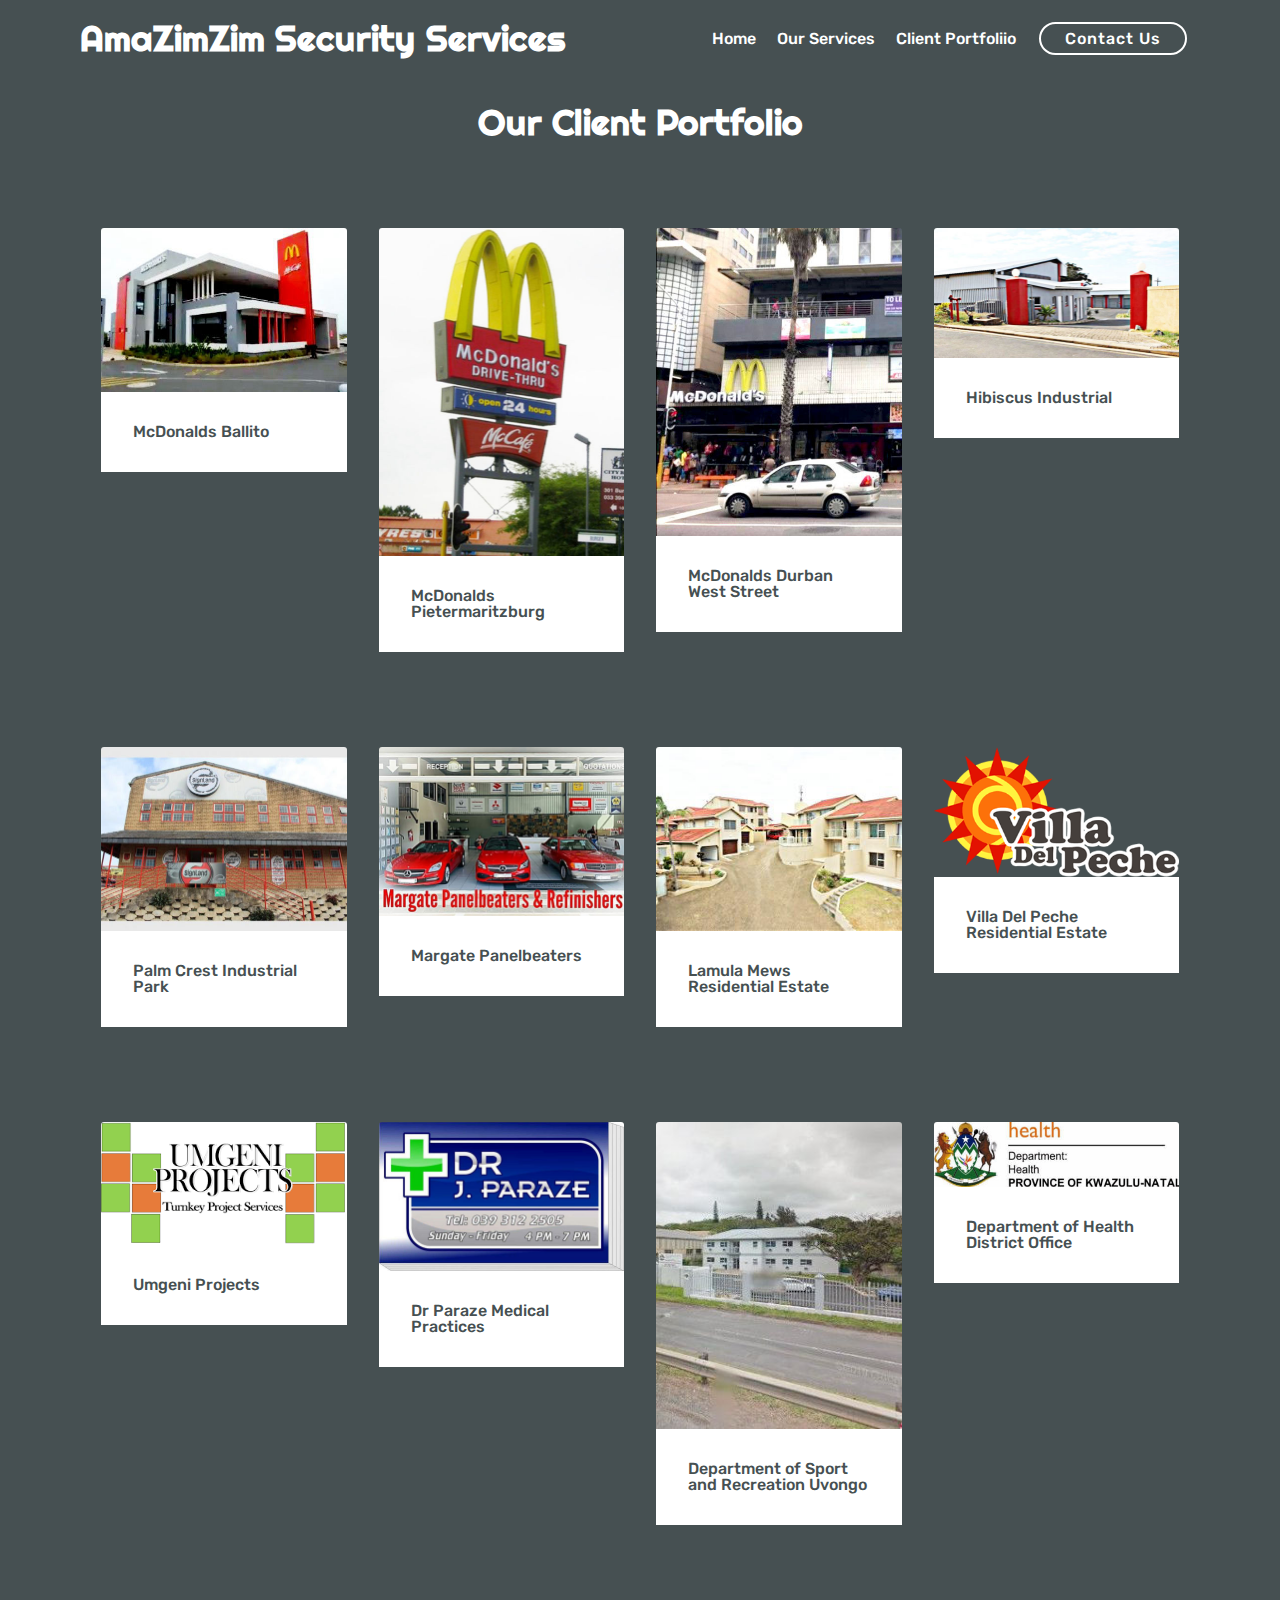
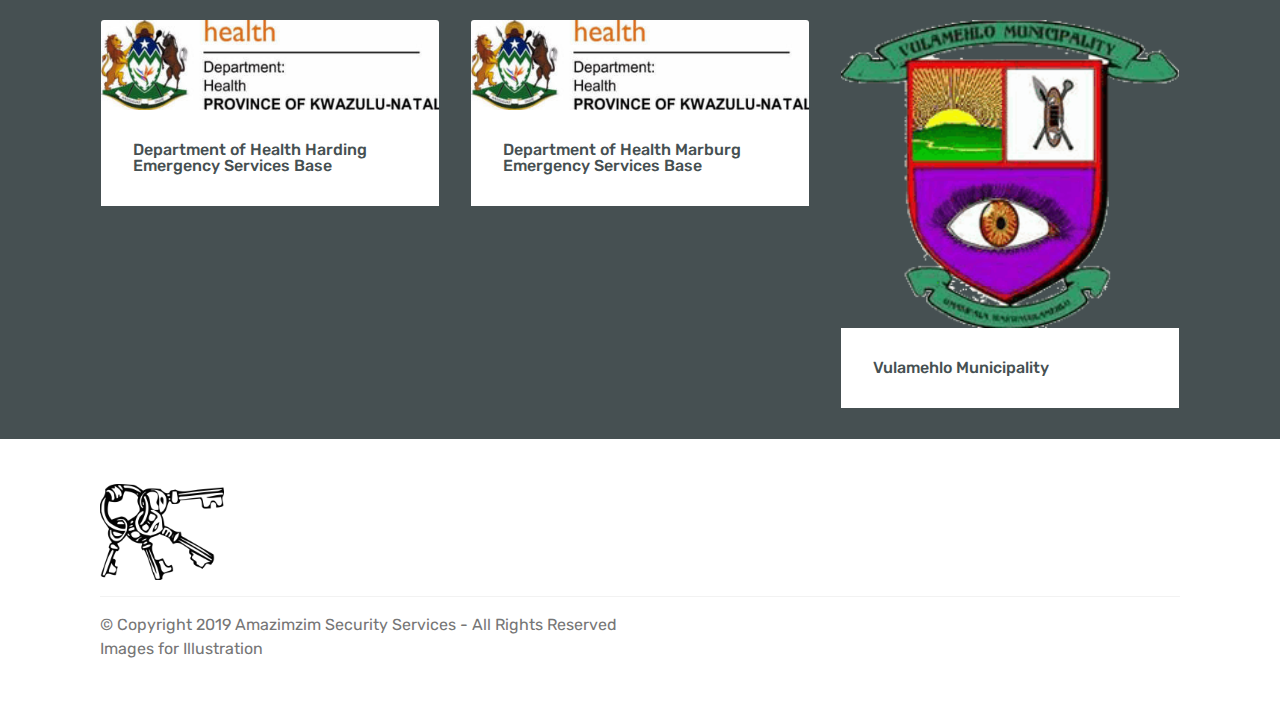
==== commit 09935777: "create github pages" ====
--- a/page1.html
+++ b/page1.html
@@ -15,6 +15,7 @@
   <link rel="stylesheet" href="assets/bootstrap/css/bootstrap-reboot.min.css">
   <link rel="stylesheet" href="assets/tether/tether.min.css">
   <link rel="stylesheet" href="assets/dropdown/css/style.css">
+  <link rel="stylesheet" href="assets/socicon/css/styles.css">
   <link rel="stylesheet" href="assets/theme/css/style.css">
   <link rel="preload" as="style" href="assets/mobirise/css/mbr-additional.css"><link rel="stylesheet" href="assets/mobirise/css/mbr-additional.css" type="text/css">
   
@@ -50,7 +51,7 @@
     </nav>
 </section>
 
-<section class="engine"><a href="https://mobirise.info/f">simple site builder</a></section><section class="features18 popup-btn-cards cid-rEwUz1un2R" id="features18-b">
+<section class="engine"><a href="https://mobirise.info/f">easy website maker</a></section><section class="features18 popup-btn-cards cid-rEwUz1un2R" id="features18-b">
 
     
 
@@ -308,6 +309,45 @@
             </div>
 
             
+        </div>
+    </div>
+</section>
+
+<section class="cid-rEB4h5hjCa" id="footer5-k">
+
+    
+
+    
+
+    <div class="container">
+        <div class="media-container-row">
+            <div class="col-md-3">
+                <div class="media-wrap">
+                    <a href="https://mobirise.co/">
+                       <img src="assets/images/keys-24282-332x258.png" alt="Mobirise" title="">
+                    </a>
+                </div>
+            </div>
+            <div class="col-md-9">
+                <p class="mbr-text align-right links mbr-fonts-style display-7"></p>
+            </div>
+        </div>
+        <div class="footer-lower">
+            <div class="media-container-row">
+                <div class="col-md-12">
+                    <hr>
+                </div>
+            </div>
+            <div class="media-container-row mbr-white">
+                <div class="col-md-6 copyright">
+                    <p class="mbr-text mbr-fonts-style display-7">
+                        © Copyright 2019 Amazimzim Security Services - All Rights Reserved<br>Images for Illustration
+                    </p>
+                </div>
+                <div class="col-md-6">
+                    
+                </div>
+            </div>
         </div>
     </div>
 </section>
--- a/assets/socicon/css/styles.css
+++ b/assets/socicon/css/styles.css
@@ -0,0 +1,544 @@
+@charset "UTF-8";
+
+@font-face {
+  font-family: "socicon";
+  src:url("../fonts/socicon.eot");
+  src:url("../fonts/socicon.eot?#iefix") format("embedded-opentype"),
+    url("../fonts/socicon.woff") format("woff"),
+    url("../fonts/socicon.ttf") format("truetype"),
+    url("../fonts/socicon.svg#socicon") format("svg");
+  font-weight: normal;
+  font-style: normal;
+  font-display:swap;
+}
+
+[data-icon]:before {
+  font-family: "socicon" !important;
+  content: attr(data-icon);
+  font-style: normal !important;
+  font-weight: normal !important;
+  font-variant: normal !important;
+  text-transform: none !important;
+  speak: none;
+  line-height: 1;
+  -webkit-font-smoothing: antialiased;
+  -moz-osx-font-smoothing: grayscale;
+}
+
+[class^="socicon-"]:before,
+[class*=" socicon-"]:before {
+  font-family: "socicon" !important;
+  font-style: normal !important;
+  font-weight: normal !important;
+  font-variant: normal !important;
+  text-transform: none !important;
+  speak: none;
+  line-height: 1;
+  -webkit-font-smoothing: antialiased;
+  -moz-osx-font-smoothing: grayscale;
+}
+
+.socicon-modelmayhem:before {
+  content: "\e000";
+}
+.socicon-mixcloud:before {
+  content: "\e001";
+}
+.socicon-drupal:before {
+  content: "\e002";
+}
+.socicon-swarm:before {
+  content: "\e003";
+}
+.socicon-istock:before {
+  content: "\e004";
+}
+.socicon-yammer:before {
+  content: "\e005";
+}
+.socicon-ello:before {
+  content: "\e006";
+}
+.socicon-stackoverflow:before {
+  content: "\e007";
+}
+.socicon-persona:before {
+  content: "\e008";
+}
+.socicon-triplej:before {
+  content: "\e009";
+}
+.socicon-houzz:before {
+  content: "\e00a";
+}
+.socicon-rss:before {
+  content: "\e00b";
+}
+.socicon-paypal:before {
+  content: "\e00c";
+}
+.socicon-odnoklassniki:before {
+  content: "\e00d";
+}
+.socicon-airbnb:before {
+  content: "\e00e";
+}
+.socicon-periscope:before {
+  content: "\e00f";
+}
+.socicon-outlook:before {
+  content: "\e010";
+}
+.socicon-coderwall:before {
+  content: "\e011";
+}
+.socicon-tripadvisor:before {
+  content: "\e012";
+}
+.socicon-appnet:before {
+  content: "\e013";
+}
+.socicon-goodreads:before {
+  content: "\e014";
+}
+.socicon-tripit:before {
+  content: "\e015";
+}
+.socicon-lanyrd:before {
+  content: "\e016";
+}
+.socicon-slideshare:before {
+  content: "\e017";
+}
+.socicon-buffer:before {
+  content: "\e018";
+}
+.socicon-disqus:before {
+  content: "\e019";
+}
+.socicon-vkontakte:before {
+  content: "\e01a";
+}
+.socicon-whatsapp:before {
+  content: "\e01b";
+}
+.socicon-patreon:before {
+  content: "\e01c";
+}
+.socicon-storehouse:before {
+  content: "\e01d";
+}
+.socicon-pocket:before {
+  content: "\e01e";
+}
+.socicon-mail:before {
+  content: "\e01f";
+}
+.socicon-blogger:before {
+  content: "\e020";
+}
+.socicon-technorati:before {
+  content: "\e021";
+}
+.socicon-reddit:before {
+  content: "\e022";
+}
+.socicon-dribbble:before {
+  content: "\e023";
+}
+.socicon-stumbleupon:before {
+  content: "\e024";
+}
+.socicon-digg:before {
+  content: "\e025";
+}
+.socicon-envato:before {
+  content: "\e026";
+}
+.socicon-behance:before {
+  content: "\e027";
+}
+.socicon-delicious:before {
+  content: "\e028";
+}
+.socicon-deviantart:before {
+  content: "\e029";
+}
+.socicon-forrst:before {
+  content: "\e02a";
+}
+.socicon-play:before {
+  content: "\e02b";
+}
+.socicon-zerply:before {
+  content: "\e02c";
+}
+.socicon-wikipedia:before {
+  content: "\e02d";
+}
+.socicon-apple:before {
+  content: "\e02e";
+}
+.socicon-flattr:before {
+  content: "\e02f";
+}
+.socicon-github:before {
+  content: "\e030";
+}
+.socicon-renren:before {
+  content: "\e031";
+}
+.socicon-friendfeed:before {
+  content: "\e032";
+}
+.socicon-newsvine:before {
+  content: "\e033";
+}
+.socicon-identica:before {
+  content: "\e034";
+}
+.socicon-bebo:before {
+  content: "\e035";
+}
+.socicon-zynga:before {
+  content: "\e036";
+}
+.socicon-steam:before {
+  content: "\e037";
+}
+.socicon-xbox:before {
+  content: "\e038";
+}
+.socicon-windows:before {
+  content: "\e039";
+}
+.socicon-qq:before {
+  content: "\e03a";
+}
+.socicon-douban:before {
+  content: "\e03b";
+}
+.socicon-meetup:before {
+  content: "\e03c";
+}
+.socicon-playstation:before {
+  content: "\e03d";
+}
+.socicon-android:before {
+  content: "\e03e";
+}
+.socicon-snapchat:before {
+  content: "\e03f";
+}
+.socicon-twitter:before {
+  content: "\e040";
+}
+.socicon-facebook:before {
+  content: "\e041";
+}
+.socicon-googleplus:before {
+  content: "\e042";
+}
+.socicon-pinterest:before {
+  content: "\e043";
+}
+.socicon-foursquare:before {
+  content: "\e044";
+}
+.socicon-yahoo:before {
+  content: "\e045";
+}
+.socicon-skype:before {
+  content: "\e046";
+}
+.socicon-yelp:before {
+  content: "\e047";
+}
+.socicon-feedburner:before {
+  content: "\e048";
+}
+.socicon-linkedin:before {
+  content: "\e049";
+}
+.socicon-viadeo:before {
+  content: "\e04a";
+}
+.socicon-xing:before {
+  content: "\e04b";
+}
+.socicon-myspace:before {
+  content: "\e04c";
+}
+.socicon-soundcloud:before {
+  content: "\e04d";
+}
+.socicon-spotify:before {
+  content: "\e04e";
+}
+.socicon-grooveshark:before {
+  content: "\e04f";
+}
+.socicon-lastfm:before {
+  content: "\e050";
+}
+.socicon-youtube:before {
+  content: "\e051";
+}
+.socicon-vimeo:before {
+  content: "\e052";
+}
+.socicon-dailymotion:before {
+  content: "\e053";
+}
+.socicon-vine:before {
+  content: "\e054";
+}
+.socicon-flickr:before {
+  content: "\e055";
+}
+.socicon-500px:before {
+  content: "\e056";
+}
+.socicon-wordpress:before {
+  content: "\e058";
+}
+.socicon-tumblr:before {
+  content: "\e059";
+}
+.socicon-twitch:before {
+  content: "\e05a";
+}
+.socicon-8tracks:before {
+  content: "\e05b";
+}
+.socicon-amazon:before {
+  content: "\e05c";
+}
+.socicon-icq:before {
+  content: "\e05d";
+}
+.socicon-smugmug:before {
+  content: "\e05e";
+}
+.socicon-ravelry:before {
+  content: "\e05f";
+}
+.socicon-weibo:before {
+  content: "\e060";
+}
+.socicon-baidu:before {
+  content: "\e061";
+}
+.socicon-angellist:before {
+  content: "\e062";
+}
+.socicon-ebay:before {
+  content: "\e063";
+}
+.socicon-imdb:before {
+  content: "\e064";
+}
+.socicon-stayfriends:before {
+  content: "\e065";
+}
+.socicon-residentadvisor:before {
+  content: "\e066";
+}
+.socicon-google:before {
+  content: "\e067";
+}
+.socicon-yandex:before {
+  content: "\e068";
+}
+.socicon-sharethis:before {
+  content: "\e069";
+}
+.socicon-bandcamp:before {
+  content: "\e06a";
+}
+.socicon-itunes:before {
+  content: "\e06b";
+}
+.socicon-deezer:before {
+  content: "\e06c";
+}
+.socicon-telegram:before {
+  content: "\e06e";
+}
+.socicon-openid:before {
+  content: "\e06f";
+}
+.socicon-amplement:before {
+  content: "\e070";
+}
+.socicon-viber:before {
+  content: "\e071";
+}
+.socicon-zomato:before {
+  content: "\e072";
+}
+.socicon-draugiem:before {
+  content: "\e074";
+}
+.socicon-endomodo:before {
+  content: "\e075";
+}
+.socicon-filmweb:before {
+  content: "\e076";
+}
+.socicon-stackexchange:before {
+  content: "\e077";
+}
+.socicon-wykop:before {
+  content: "\e078";
+}
+.socicon-teamspeak:before {
+  content: "\e079";
+}
+.socicon-teamviewer:before {
+  content: "\e07a";
+}
+.socicon-ventrilo:before {
+  content: "\e07b";
+}
+.socicon-younow:before {
+  content: "\e07c";
+}
+.socicon-raidcall:before {
+  content: "\e07d";
+}
+.socicon-mumble:before {
+  content: "\e07e";
+}
+.socicon-medium:before {
+  content: "\e06d";
+}
+.socicon-bebee:before {
+  content: "\e07f";
+}
+.socicon-hitbox:before {
+  content: "\e080";
+}
+.socicon-reverbnation:before {
+  content: "\e081";
+}
+.socicon-formulr:before {
+  content: "\e082";
+}
+.socicon-instagram:before {
+  content: "\e057";
+}
+.socicon-battlenet:before {
+  content: "\e083";
+}
+.socicon-chrome:before {
+  content: "\e084";
+}
+.socicon-discord:before {
+  content: "\e086";
+}
+.socicon-issuu:before {
+  content: "\e087";
+}
+.socicon-macos:before {
+  content: "\e088";
+}
+.socicon-firefox:before {
+  content: "\e089";
+}
+.socicon-opera:before {
+  content: "\e08d";
+}
+.socicon-keybase:before {
+  content: "\e090";
+}
+.socicon-alliance:before {
+  content: "\e091";
+}
+.socicon-livejournal:before {
+  content: "\e092";
+}
+.socicon-googlephotos:before {
+  content: "\e093";
+}
+.socicon-horde:before {
+  content: "\e094";
+}
+.socicon-etsy:before {
+  content: "\e095";
+}
+.socicon-zapier:before {
+  content: "\e096";
+}
+.socicon-google-scholar:before {
+  content: "\e097";
+}
+.socicon-researchgate:before {
+  content: "\e098";
+}
+.socicon-wechat:before {
+  content: "\e099";
+}
+.socicon-strava:before {
+  content: "\e09a";
+}
+.socicon-line:before {
+  content: "\e09b";
+}
+.socicon-lyft:before {
+  content: "\e09c";
+}
+.socicon-uber:before {
+  content: "\e09d";
+}
+.socicon-songkick:before {
+  content: "\e09e";
+}
+.socicon-viewbug:before {
+  content: "\e09f";
+}
+.socicon-googlegroups:before {
+  content: "\e0a0";
+}
+.socicon-quora:before {
+  content: "\e073";
+}
+.socicon-diablo:before {
+  content: "\e085";
+}
+.socicon-blizzard:before {
+  content: "\e0a1";
+}
+.socicon-hearthstone:before {
+  content: "\e08b";
+}
+.socicon-heroes:before {
+  content: "\e08a";
+}
+.socicon-overwatch:before {
+  content: "\e08c";
+}
+.socicon-warcraft:before {
+  content: "\e08e";
+}
+.socicon-starcraft:before {
+  content: "\e08f";
+}
+.socicon-beam:before {
+  content: "\e0a2";
+}
+.socicon-curse:before {
+  content: "\e0a3";
+}
+.socicon-player:before {
+  content: "\e0a4";
+}
+.socicon-streamjar:before {
+  content: "\e0a5";
+}
+.socicon-nintendo:before {
+  content: "\e0a6";
+}
+.socicon-hellocoton:before {
+  content: "\e0a7";
+}
--- a/assets/mobirise/css/mbr-additional.css
+++ b/assets/mobirise/css/mbr-additional.css
@@ -1284,6 +1284,73 @@
 .cid-rEwGlrijhX H2 {
   color: #ffffff;
 }
+.cid-rEB3Gran1A {
+  padding-top: 45px;
+  padding-bottom: 45px;
+  background-color: #ffffff;
+}
+@media (max-width: 767px) {
+  .cid-rEB3Gran1A .media-wrap {
+    margin-bottom: 1rem;
+    text-align: center;
+  }
+}
+.cid-rEB3Gran1A .media-wrap .mbr-iconfont-logo {
+  font-size: 7rem;
+  color: #f36;
+}
+.cid-rEB3Gran1A .media-wrap img {
+  height: 6rem;
+}
+.cid-rEB3Gran1A .mbr-text {
+  color: #767676;
+}
+@media (max-width: 767px) {
+  .cid-rEB3Gran1A .footer-lower .copyright {
+    margin-bottom: 1rem;
+    text-align: center;
+  }
+}
+.cid-rEB3Gran1A .footer-lower hr {
+  margin: 1rem 0;
+  border-color: #000;
+  opacity: .05;
+}
+.cid-rEB3Gran1A .footer-lower .social-list {
+  padding-left: 0;
+  margin-bottom: 0;
+  list-style: none;
+  display: flex;
+  -webkit-flex-wrap: wrap;
+  flex-wrap: wrap;
+  -webkit-justify-content: flex-end;
+  justify-content: flex-end;
+}
+.cid-rEB3Gran1A .footer-lower .social-list .mbr-iconfont-social {
+  font-size: 1.3rem;
+  color: #232323;
+}
+.cid-rEB3Gran1A .footer-lower .social-list .soc-item {
+  margin: 0 .5rem;
+}
+.cid-rEB3Gran1A .footer-lower .social-list a {
+  margin: 0;
+  opacity: .5;
+  -webkit-transition: .2s linear;
+  transition: .2s linear;
+}
+.cid-rEB3Gran1A .footer-lower .social-list a:hover {
+  opacity: 1;
+}
+@media (max-width: 767px) {
+  .cid-rEB3Gran1A .footer-lower .social-list {
+    -webkit-justify-content: center;
+    justify-content: center;
+  }
+}
+.cid-rEB3Gran1A .links {
+  color: #9c9528;
+}
 .cid-rEwuFh71jN .navbar {
   padding: .5rem 0;
   background: #465052;
@@ -1966,6 +2033,73 @@
 .cid-rEzoJ8v7iL .mbr-section-title {
   color: #ffffff;
 }
+.cid-rEB4h5hjCa {
+  padding-top: 45px;
+  padding-bottom: 45px;
+  background-color: #ffffff;
+}
+@media (max-width: 767px) {
+  .cid-rEB4h5hjCa .media-wrap {
+    margin-bottom: 1rem;
+    text-align: center;
+  }
+}
+.cid-rEB4h5hjCa .media-wrap .mbr-iconfont-logo {
+  font-size: 7rem;
+  color: #f36;
+}
+.cid-rEB4h5hjCa .media-wrap img {
+  height: 6rem;
+}
+.cid-rEB4h5hjCa .mbr-text {
+  color: #767676;
+}
+@media (max-width: 767px) {
+  .cid-rEB4h5hjCa .footer-lower .copyright {
+    margin-bottom: 1rem;
+    text-align: center;
+  }
+}
+.cid-rEB4h5hjCa .footer-lower hr {
+  margin: 1rem 0;
+  border-color: #000;
+  opacity: .05;
+}
+.cid-rEB4h5hjCa .footer-lower .social-list {
+  padding-left: 0;
+  margin-bottom: 0;
+  list-style: none;
+  display: flex;
+  -webkit-flex-wrap: wrap;
+  flex-wrap: wrap;
+  -webkit-justify-content: flex-end;
+  justify-content: flex-end;
+}
+.cid-rEB4h5hjCa .footer-lower .social-list .mbr-iconfont-social {
+  font-size: 1.3rem;
+  color: #232323;
+}
+.cid-rEB4h5hjCa .footer-lower .social-list .soc-item {
+  margin: 0 .5rem;
+}
+.cid-rEB4h5hjCa .footer-lower .social-list a {
+  margin: 0;
+  opacity: .5;
+  -webkit-transition: .2s linear;
+  transition: .2s linear;
+}
+.cid-rEB4h5hjCa .footer-lower .social-list a:hover {
+  opacity: 1;
+}
+@media (max-width: 767px) {
+  .cid-rEB4h5hjCa .footer-lower .social-list {
+    -webkit-justify-content: center;
+    justify-content: center;
+  }
+}
+.cid-rEB4h5hjCa .links {
+  color: #9c9528;
+}
 .cid-rEwuFh71jN .navbar {
   padding: .5rem 0;
   background: #465052;
@@ -2408,3 +2542,70 @@
 .cid-rEzr3D4hBY .card-title {
   color: #465052;
 }
+.cid-rEB49bOkkO {
+  padding-top: 45px;
+  padding-bottom: 45px;
+  background-color: #ffffff;
+}
+@media (max-width: 767px) {
+  .cid-rEB49bOkkO .media-wrap {
+    margin-bottom: 1rem;
+    text-align: center;
+  }
+}
+.cid-rEB49bOkkO .media-wrap .mbr-iconfont-logo {
+  font-size: 7rem;
+  color: #f36;
+}
+.cid-rEB49bOkkO .media-wrap img {
+  height: 6rem;
+}
+.cid-rEB49bOkkO .mbr-text {
+  color: #767676;
+}
+@media (max-width: 767px) {
+  .cid-rEB49bOkkO .footer-lower .copyright {
+    margin-bottom: 1rem;
+    text-align: center;
+  }
+}
+.cid-rEB49bOkkO .footer-lower hr {
+  margin: 1rem 0;
+  border-color: #000;
+  opacity: .05;
+}
+.cid-rEB49bOkkO .footer-lower .social-list {
+  padding-left: 0;
+  margin-bottom: 0;
+  list-style: none;
+  display: flex;
+  -webkit-flex-wrap: wrap;
+  flex-wrap: wrap;
+  -webkit-justify-content: flex-end;
+  justify-content: flex-end;
+}
+.cid-rEB49bOkkO .footer-lower .social-list .mbr-iconfont-social {
+  font-size: 1.3rem;
+  color: #232323;
+}
+.cid-rEB49bOkkO .footer-lower .social-list .soc-item {
+  margin: 0 .5rem;
+}
+.cid-rEB49bOkkO .footer-lower .social-list a {
+  margin: 0;
+  opacity: .5;
+  -webkit-transition: .2s linear;
+  transition: .2s linear;
+}
+.cid-rEB49bOkkO .footer-lower .social-list a:hover {
+  opacity: 1;
+}
+@media (max-width: 767px) {
+  .cid-rEB49bOkkO .footer-lower .social-list {
+    -webkit-justify-content: center;
+    justify-content: center;
+  }
+}
+.cid-rEB49bOkkO .links {
+  color: #9c9528;
+}
--- a/assets/mobirise/css/mbr-additional.css
+++ b/assets/mobirise/css/mbr-additional.css
@@ -1284,6 +1284,73 @@
 .cid-rEwGlrijhX H2 {
   color: #ffffff;
 }
+.cid-rEB3Gran1A {
+  padding-top: 45px;
+  padding-bottom: 45px;
+  background-color: #ffffff;
+}
+@media (max-width: 767px) {
+  .cid-rEB3Gran1A .media-wrap {
+    margin-bottom: 1rem;
+    text-align: center;
+  }
+}
+.cid-rEB3Gran1A .media-wrap .mbr-iconfont-logo {
+  font-size: 7rem;
+  color: #f36;
+}
+.cid-rEB3Gran1A .media-wrap img {
+  height: 6rem;
+}
+.cid-rEB3Gran1A .mbr-text {
+  color: #767676;
+}
+@media (max-width: 767px) {
+  .cid-rEB3Gran1A .footer-lower .copyright {
+    margin-bottom: 1rem;
+    text-align: center;
+  }
+}
+.cid-rEB3Gran1A .footer-lower hr {
+  margin: 1rem 0;
+  border-color: #000;
+  opacity: .05;
+}
+.cid-rEB3Gran1A .footer-lower .social-list {
+  padding-left: 0;
+  margin-bottom: 0;
+  list-style: none;
+  display: flex;
+  -webkit-flex-wrap: wrap;
+  flex-wrap: wrap;
+  -webkit-justify-content: flex-end;
+  justify-content: flex-end;
+}
+.cid-rEB3Gran1A .footer-lower .social-list .mbr-iconfont-social {
+  font-size: 1.3rem;
+  color: #232323;
+}
+.cid-rEB3Gran1A .footer-lower .social-list .soc-item {
+  margin: 0 .5rem;
+}
+.cid-rEB3Gran1A .footer-lower .social-list a {
+  margin: 0;
+  opacity: .5;
+  -webkit-transition: .2s linear;
+  transition: .2s linear;
+}
+.cid-rEB3Gran1A .footer-lower .social-list a:hover {
+  opacity: 1;
+}
+@media (max-width: 767px) {
+  .cid-rEB3Gran1A .footer-lower .social-list {
+    -webkit-justify-content: center;
+    justify-content: center;
+  }
+}
+.cid-rEB3Gran1A .links {
+  color: #9c9528;
+}
 .cid-rEwuFh71jN .navbar {
   padding: .5rem 0;
   background: #465052;
@@ -1966,6 +2033,73 @@
 .cid-rEzoJ8v7iL .mbr-section-title {
   color: #ffffff;
 }
+.cid-rEB4h5hjCa {
+  padding-top: 45px;
+  padding-bottom: 45px;
+  background-color: #ffffff;
+}
+@media (max-width: 767px) {
+  .cid-rEB4h5hjCa .media-wrap {
+    margin-bottom: 1rem;
+    text-align: center;
+  }
+}
+.cid-rEB4h5hjCa .media-wrap .mbr-iconfont-logo {
+  font-size: 7rem;
+  color: #f36;
+}
+.cid-rEB4h5hjCa .media-wrap img {
+  height: 6rem;
+}
+.cid-rEB4h5hjCa .mbr-text {
+  color: #767676;
+}
+@media (max-width: 767px) {
+  .cid-rEB4h5hjCa .footer-lower .copyright {
+    margin-bottom: 1rem;
+    text-align: center;
+  }
+}
+.cid-rEB4h5hjCa .footer-lower hr {
+  margin: 1rem 0;
+  border-color: #000;
+  opacity: .05;
+}
+.cid-rEB4h5hjCa .footer-lower .social-list {
+  padding-left: 0;
+  margin-bottom: 0;
+  list-style: none;
+  display: flex;
+  -webkit-flex-wrap: wrap;
+  flex-wrap: wrap;
+  -webkit-justify-content: flex-end;
+  justify-content: flex-end;
+}
+.cid-rEB4h5hjCa .footer-lower .social-list .mbr-iconfont-social {
+  font-size: 1.3rem;
+  color: #232323;
+}
+.cid-rEB4h5hjCa .footer-lower .social-list .soc-item {
+  margin: 0 .5rem;
+}
+.cid-rEB4h5hjCa .footer-lower .social-list a {
+  margin: 0;
+  opacity: .5;
+  -webkit-transition: .2s linear;
+  transition: .2s linear;
+}
+.cid-rEB4h5hjCa .footer-lower .social-list a:hover {
+  opacity: 1;
+}
+@media (max-width: 767px) {
+  .cid-rEB4h5hjCa .footer-lower .social-list {
+    -webkit-justify-content: center;
+    justify-content: center;
+  }
+}
+.cid-rEB4h5hjCa .links {
+  color: #9c9528;
+}
 .cid-rEwuFh71jN .navbar {
   padding: .5rem 0;
   background: #465052;
@@ -2408,3 +2542,70 @@
 .cid-rEzr3D4hBY .card-title {
   color: #465052;
 }
+.cid-rEB49bOkkO {
+  padding-top: 45px;
+  padding-bottom: 45px;
+  background-color: #ffffff;
+}
+@media (max-width: 767px) {
+  .cid-rEB49bOkkO .media-wrap {
+    margin-bottom: 1rem;
+    text-align: center;
+  }
+}
+.cid-rEB49bOkkO .media-wrap .mbr-iconfont-logo {
+  font-size: 7rem;
+  color: #f36;
+}
+.cid-rEB49bOkkO .media-wrap img {
+  height: 6rem;
+}
+.cid-rEB49bOkkO .mbr-text {
+  color: #767676;
+}
+@media (max-width: 767px) {
+  .cid-rEB49bOkkO .footer-lower .copyright {
+    margin-bottom: 1rem;
+    text-align: center;
+  }
+}
+.cid-rEB49bOkkO .footer-lower hr {
+  margin: 1rem 0;
+  border-color: #000;
+  opacity: .05;
+}
+.cid-rEB49bOkkO .footer-lower .social-list {
+  padding-left: 0;
+  margin-bottom: 0;
+  list-style: none;
+  display: flex;
+  -webkit-flex-wrap: wrap;
+  flex-wrap: wrap;
+  -webkit-justify-content: flex-end;
+  justify-content: flex-end;
+}
+.cid-rEB49bOkkO .footer-lower .social-list .mbr-iconfont-social {
+  font-size: 1.3rem;
+  color: #232323;
+}
+.cid-rEB49bOkkO .footer-lower .social-list .soc-item {
+  margin: 0 .5rem;
+}
+.cid-rEB49bOkkO .footer-lower .social-list a {
+  margin: 0;
+  opacity: .5;
+  -webkit-transition: .2s linear;
+  transition: .2s linear;
+}
+.cid-rEB49bOkkO .footer-lower .social-list a:hover {
+  opacity: 1;
+}
+@media (max-width: 767px) {
+  .cid-rEB49bOkkO .footer-lower .social-list {
+    -webkit-justify-content: center;
+    justify-content: center;
+  }
+}
+.cid-rEB49bOkkO .links {
+  color: #9c9528;
+}
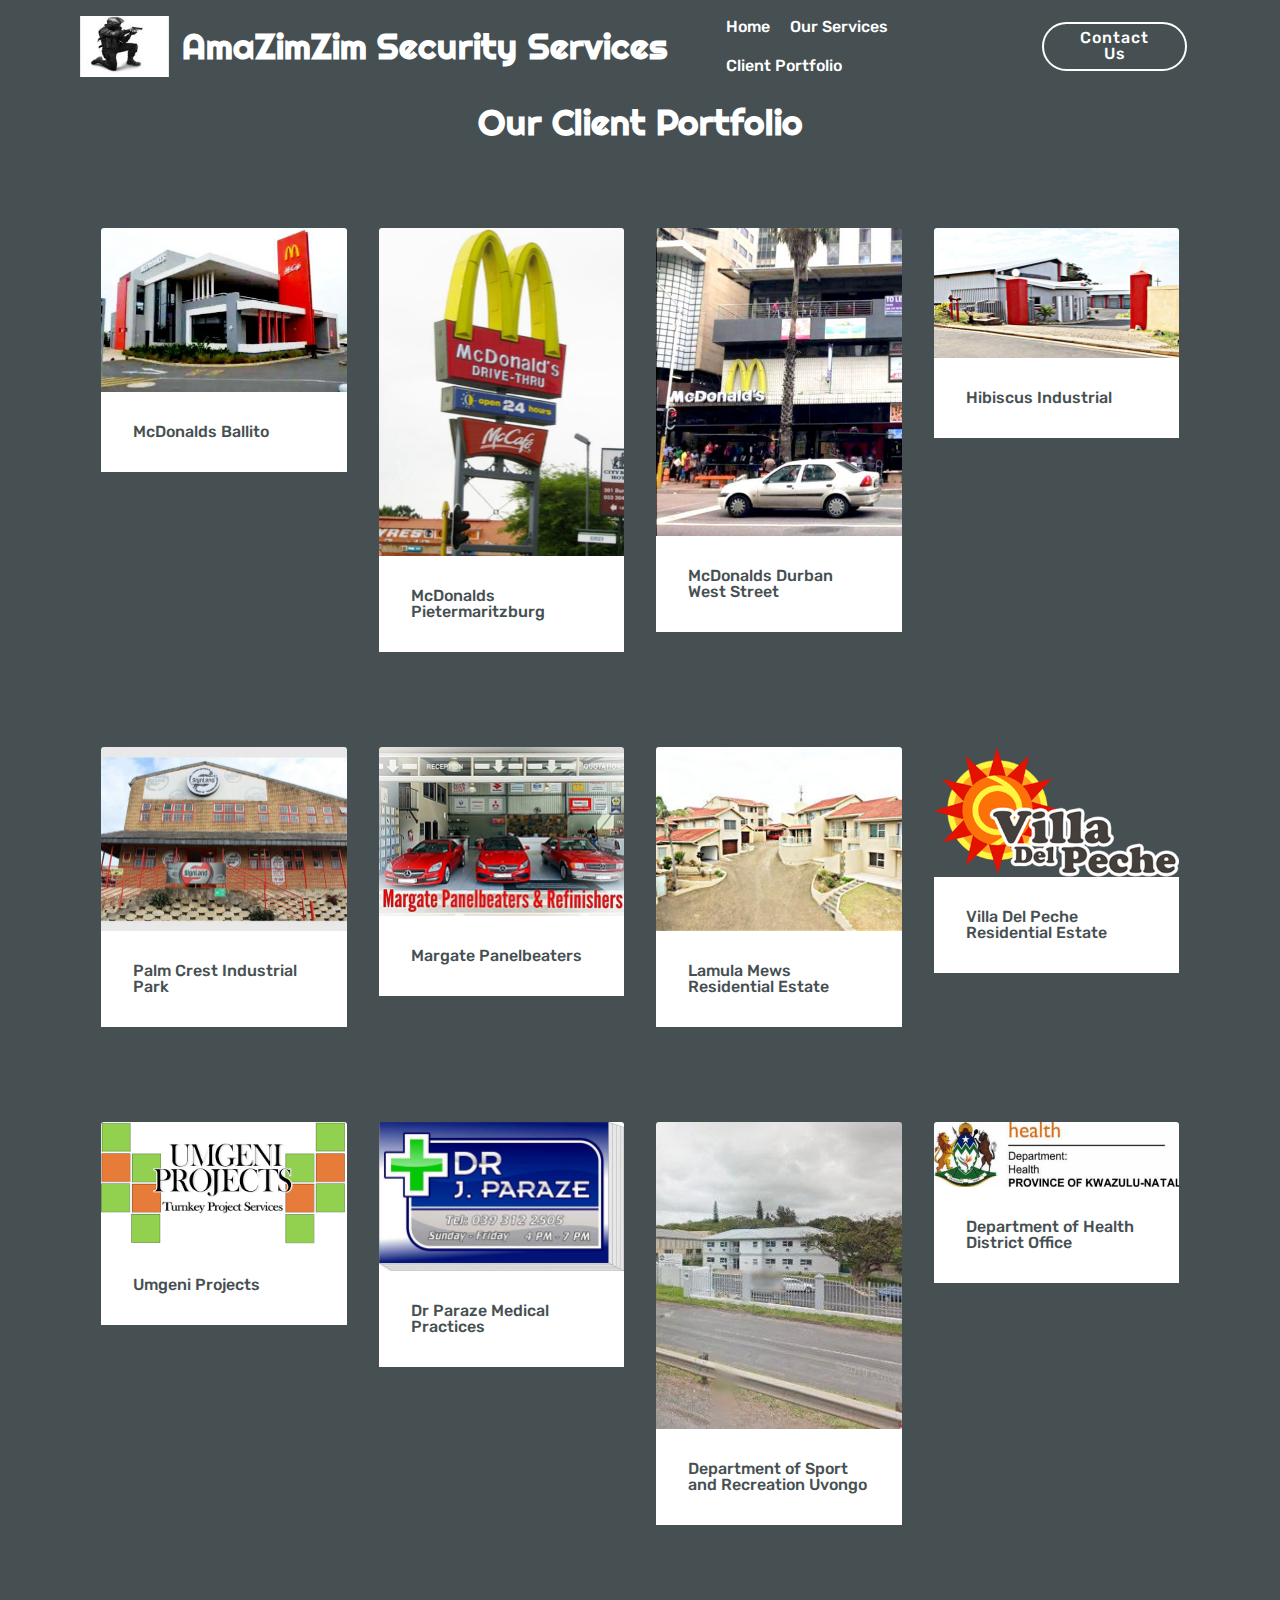
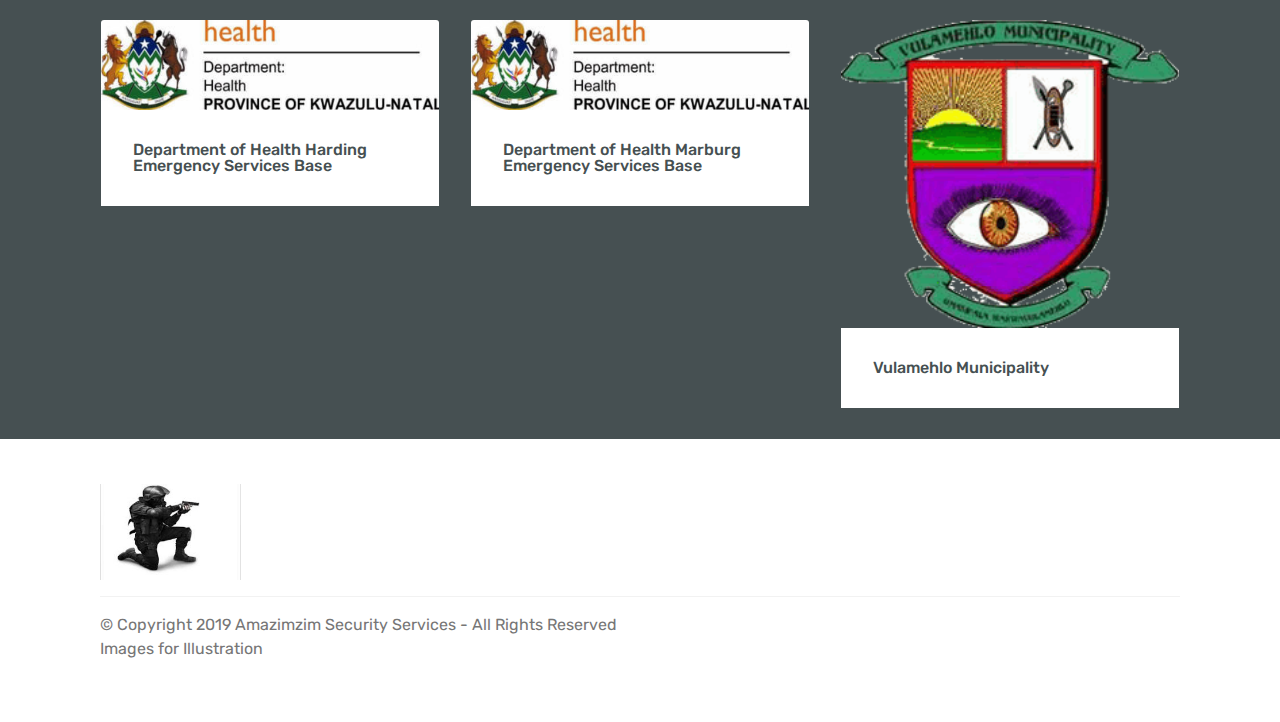
==== commit 1adb757b: "create github pages" ====
--- a/page1.html
+++ b/page1.html
@@ -6,7 +6,7 @@
   <meta http-equiv="X-UA-Compatible" content="IE=edge">
   <meta name="generator" content="Mobirise v4.10.15, mobirise.com">
   <meta name="viewport" content="width=device-width, initial-scale=1, minimum-scale=1">
-  <link rel="shortcut icon" href="assets/images/logo2.png" type="image/x-icon">
+  <link rel="shortcut icon" href="assets/images/armed-guards-122x83.jpg" type="image/x-icon">
   <meta name="description" content="Website Builder Description">
   
   <title>Our Clients</title>
@@ -38,20 +38,24 @@
         </button>
         <div class="menu-logo">
             <div class="navbar-brand">
-                
+                <span class="navbar-logo">
+                    <a href="index.html">
+                         <img src="assets/images/armed-guards-122x83.jpg" alt="Mobirise" title="" style="height: 3.8rem;">
+                    </a>
+                </span>
                 <span class="navbar-caption-wrap"><a class="navbar-caption text-white display-2" href="#top">AmaZimZim Security Services<br></a></span>
             </div>
         </div>
         <div class="collapse navbar-collapse" id="navbarSupportedContent">
             <ul class="navbar-nav nav-dropdown" data-app-modern-menu="true"><li class="nav-item">
                     <a class="nav-link link text-white display-4" href="index.html#header3-6">Home</a>
-                </li><li class="nav-item"><a class="nav-link link text-white display-4" href="page2.html#services1-g">Our Services</a></li><li class="nav-item"><a class="nav-link link text-white display-4" href="page1.html#features18-b">Client Portfoliio</a></li></ul>
+                </li><li class="nav-item"><a class="nav-link link text-white display-4" href="page2.html#services1-g">Our Services</a></li><li class="nav-item"><a class="nav-link link text-white display-4" href="page1.html#features18-b">Client Portfolio</a></li></ul>
             <div class="navbar-buttons mbr-section-btn"><a class="btn btn-sm btn-white-outline display-4" href="tel:0393121715">Contact Us</a></div>
         </div>
     </nav>
 </section>
 
-<section class="engine"><a href="https://mobirise.info/f">easy website maker</a></section><section class="features18 popup-btn-cards cid-rEwUz1un2R" id="features18-b">
+<section class="engine"><a href="https://mobirise.info/w">html5 templates</a></section><section class="features18 popup-btn-cards cid-rEwUz1un2R" id="features18-b">
 
     
 
@@ -323,8 +327,8 @@
         <div class="media-container-row">
             <div class="col-md-3">
                 <div class="media-wrap">
-                    <a href="https://mobirise.co/">
-                       <img src="assets/images/keys-24282-332x258.png" alt="Mobirise" title="">
+                    <a href="index.html#header3-6">
+                       <img src="assets/images/armed-guards-248x169.jpg" alt="Mobirise" title="">
                     </a>
                 </div>
             </div>
--- a/assets/mobirise/css/mbr-additional.css
+++ b/assets/mobirise/css/mbr-additional.css
@@ -952,6 +952,11 @@
 .cid-rEwuFh71jN .collapsed .navbar-collapse.collapsing .navbar-buttons:last-child,
 .cid-rEwuFh71jN .collapsed .navbar-collapse.show .navbar-buttons:last-child {
   margin-bottom: 1rem;
+}
+@media (min-width: 1024px) {
+  .cid-rEwuFh71jN .collapsed:not(.navbar-short) .navbar-collapse {
+    max-height: calc(98.5vh - 3.8rem);
+  }
 }
 .cid-rEwuFh71jN .collapsed button.navbar-toggler {
   display: block;
@@ -1594,6 +1599,11 @@
 .cid-rEwuFh71jN .collapsed .navbar-collapse.show .navbar-buttons:last-child {
   margin-bottom: 1rem;
 }
+@media (min-width: 1024px) {
+  .cid-rEwuFh71jN .collapsed:not(.navbar-short) .navbar-collapse {
+    max-height: calc(98.5vh - 3.8rem);
+  }
+}
 .cid-rEwuFh71jN .collapsed button.navbar-toggler {
   display: block;
 }
@@ -2343,6 +2353,11 @@
 .cid-rEwuFh71jN .collapsed .navbar-collapse.show .navbar-buttons:last-child {
   margin-bottom: 1rem;
 }
+@media (min-width: 1024px) {
+  .cid-rEwuFh71jN .collapsed:not(.navbar-short) .navbar-collapse {
+    max-height: calc(98.5vh - 3.8rem);
+  }
+}
 .cid-rEwuFh71jN .collapsed button.navbar-toggler {
   display: block;
 }
--- a/assets/mobirise/css/mbr-additional.css
+++ b/assets/mobirise/css/mbr-additional.css
@@ -952,6 +952,11 @@
 .cid-rEwuFh71jN .collapsed .navbar-collapse.collapsing .navbar-buttons:last-child,
 .cid-rEwuFh71jN .collapsed .navbar-collapse.show .navbar-buttons:last-child {
   margin-bottom: 1rem;
+}
+@media (min-width: 1024px) {
+  .cid-rEwuFh71jN .collapsed:not(.navbar-short) .navbar-collapse {
+    max-height: calc(98.5vh - 3.8rem);
+  }
 }
 .cid-rEwuFh71jN .collapsed button.navbar-toggler {
   display: block;
@@ -1594,6 +1599,11 @@
 .cid-rEwuFh71jN .collapsed .navbar-collapse.show .navbar-buttons:last-child {
   margin-bottom: 1rem;
 }
+@media (min-width: 1024px) {
+  .cid-rEwuFh71jN .collapsed:not(.navbar-short) .navbar-collapse {
+    max-height: calc(98.5vh - 3.8rem);
+  }
+}
 .cid-rEwuFh71jN .collapsed button.navbar-toggler {
   display: block;
 }
@@ -2343,6 +2353,11 @@
 .cid-rEwuFh71jN .collapsed .navbar-collapse.show .navbar-buttons:last-child {
   margin-bottom: 1rem;
 }
+@media (min-width: 1024px) {
+  .cid-rEwuFh71jN .collapsed:not(.navbar-short) .navbar-collapse {
+    max-height: calc(98.5vh - 3.8rem);
+  }
+}
 .cid-rEwuFh71jN .collapsed button.navbar-toggler {
   display: block;
 }
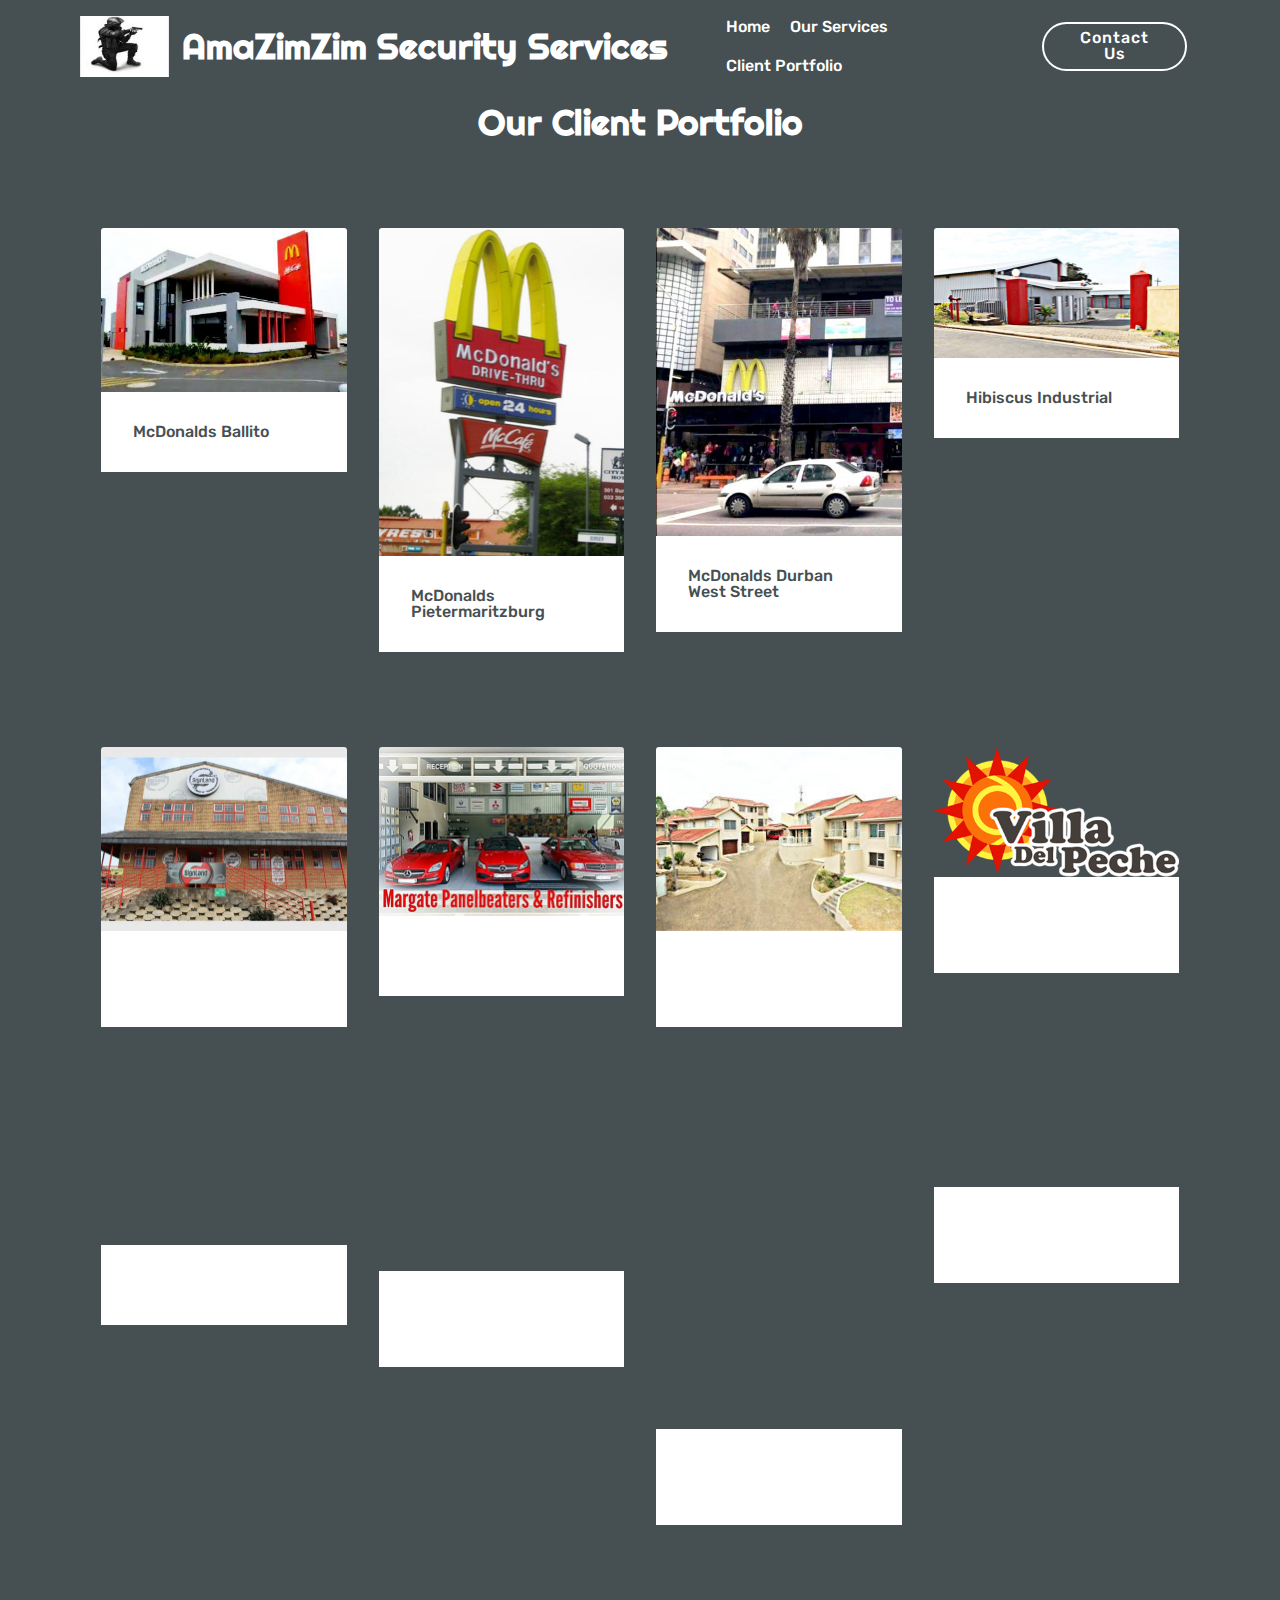
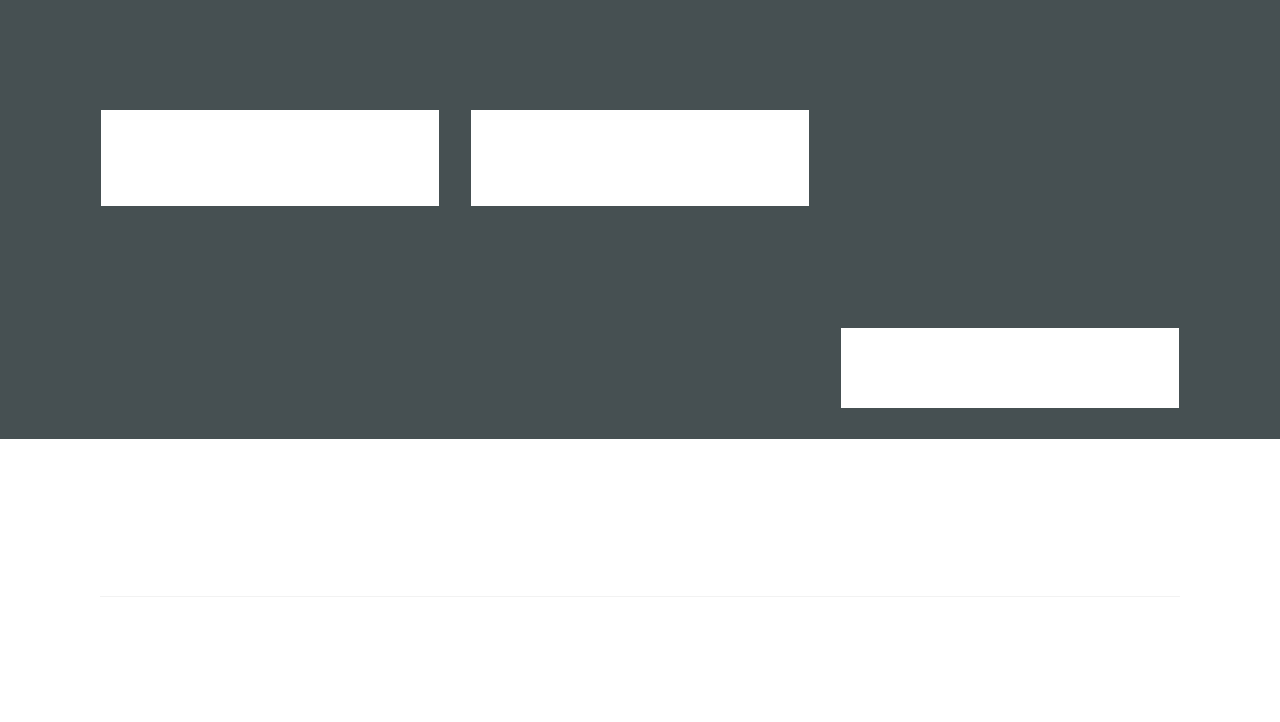
==== commit daa5508f: "create github pages" ====
--- a/page1.html
+++ b/page1.html
@@ -14,8 +14,9 @@
   <link rel="stylesheet" href="assets/bootstrap/css/bootstrap-grid.min.css">
   <link rel="stylesheet" href="assets/bootstrap/css/bootstrap-reboot.min.css">
   <link rel="stylesheet" href="assets/tether/tether.min.css">
+  <link rel="stylesheet" href="assets/socicon/css/styles.css">
+  <link rel="stylesheet" href="assets/animatecss/animate.min.css">
   <link rel="stylesheet" href="assets/dropdown/css/style.css">
-  <link rel="stylesheet" href="assets/socicon/css/styles.css">
   <link rel="stylesheet" href="assets/theme/css/style.css">
   <link rel="preload" as="style" href="assets/mobirise/css/mbr-additional.css"><link rel="stylesheet" href="assets/mobirise/css/mbr-additional.css" type="text/css">
   
@@ -361,13 +362,16 @@
   <script src="assets/popper/popper.min.js"></script>
   <script src="assets/bootstrap/js/bootstrap.min.js"></script>
   <script src="assets/tether/tether.min.js"></script>
+  <script src="assets/mbr-popup-btns/mbr-popup-btns.js"></script>
   <script src="assets/smoothscroll/smooth-scroll.js"></script>
+  <script src="assets/touchswipe/jquery.touch-swipe.min.js"></script>
+  <script src="assets/viewportchecker/jquery.viewportchecker.js"></script>
   <script src="assets/dropdown/js/nav-dropdown.js"></script>
   <script src="assets/dropdown/js/navbar-dropdown.js"></script>
-  <script src="assets/touchswipe/jquery.touch-swipe.min.js"></script>
-  <script src="assets/mbr-popup-btns/mbr-popup-btns.js"></script>
   <script src="assets/theme/js/script.js"></script>
   
   
-</body>
+ <div id="scrollToTop" class="scrollToTop mbr-arrow-up"><a style="text-align: center;"><i class="mbr-arrow-up-icon mbr-arrow-up-icon-cm cm-icon cm-icon-smallarrow-up"></i></a></div>
+    <input name="animation" type="hidden">
+  </body>
 </html>--- a/assets/mobirise/css/mbr-additional.css
+++ b/assets/mobirise/css/mbr-additional.css
@@ -543,8 +543,8 @@
   color: #dfd9c6;
 }
 /* Scroll to top button*/
-.scrollToTop_wraper {
-  display: none;
+#scrollToTop a {
+  border-radius: 100px;
 }
 .form-control {
   font-family: 'Rubik', sans-serif;
--- a/assets/mobirise/css/mbr-additional.css
+++ b/assets/mobirise/css/mbr-additional.css
@@ -543,8 +543,8 @@
   color: #dfd9c6;
 }
 /* Scroll to top button*/
-.scrollToTop_wraper {
-  display: none;
+#scrollToTop a {
+  border-radius: 100px;
 }
 .form-control {
   font-family: 'Rubik', sans-serif;
